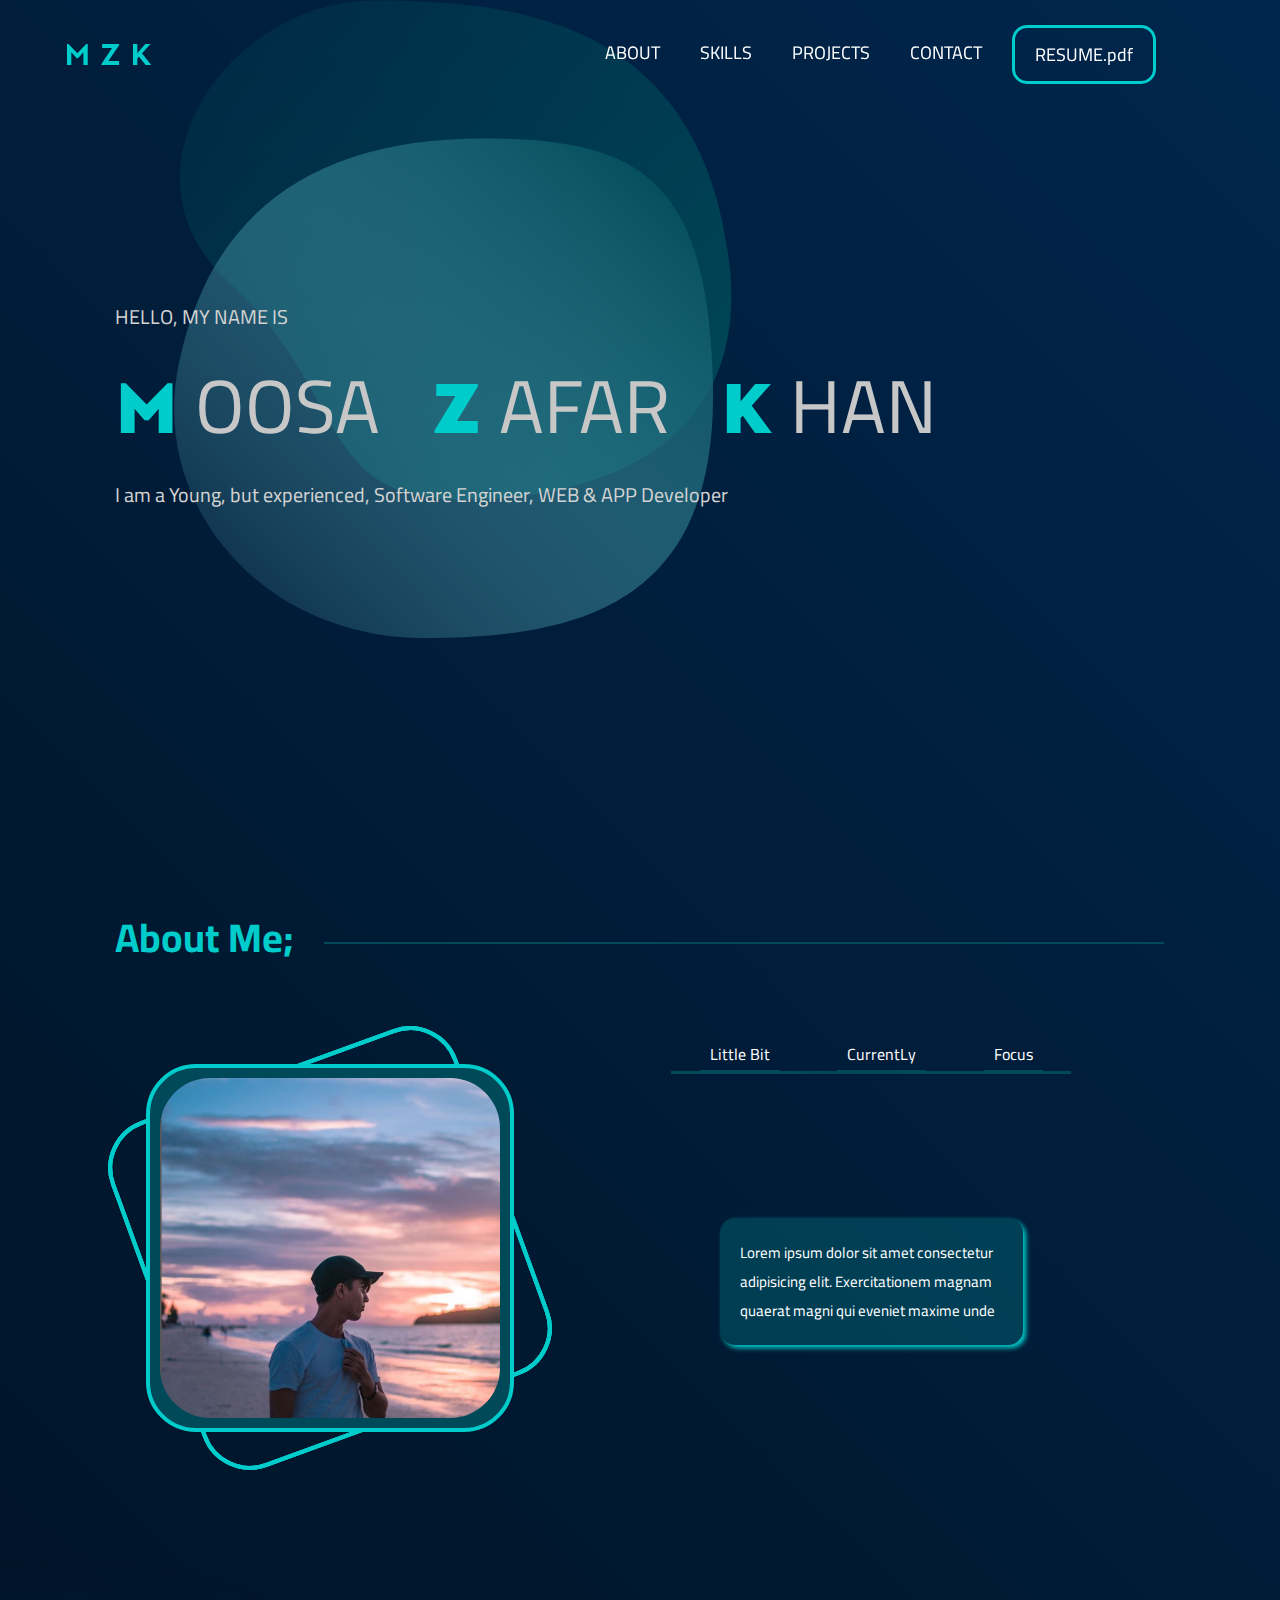
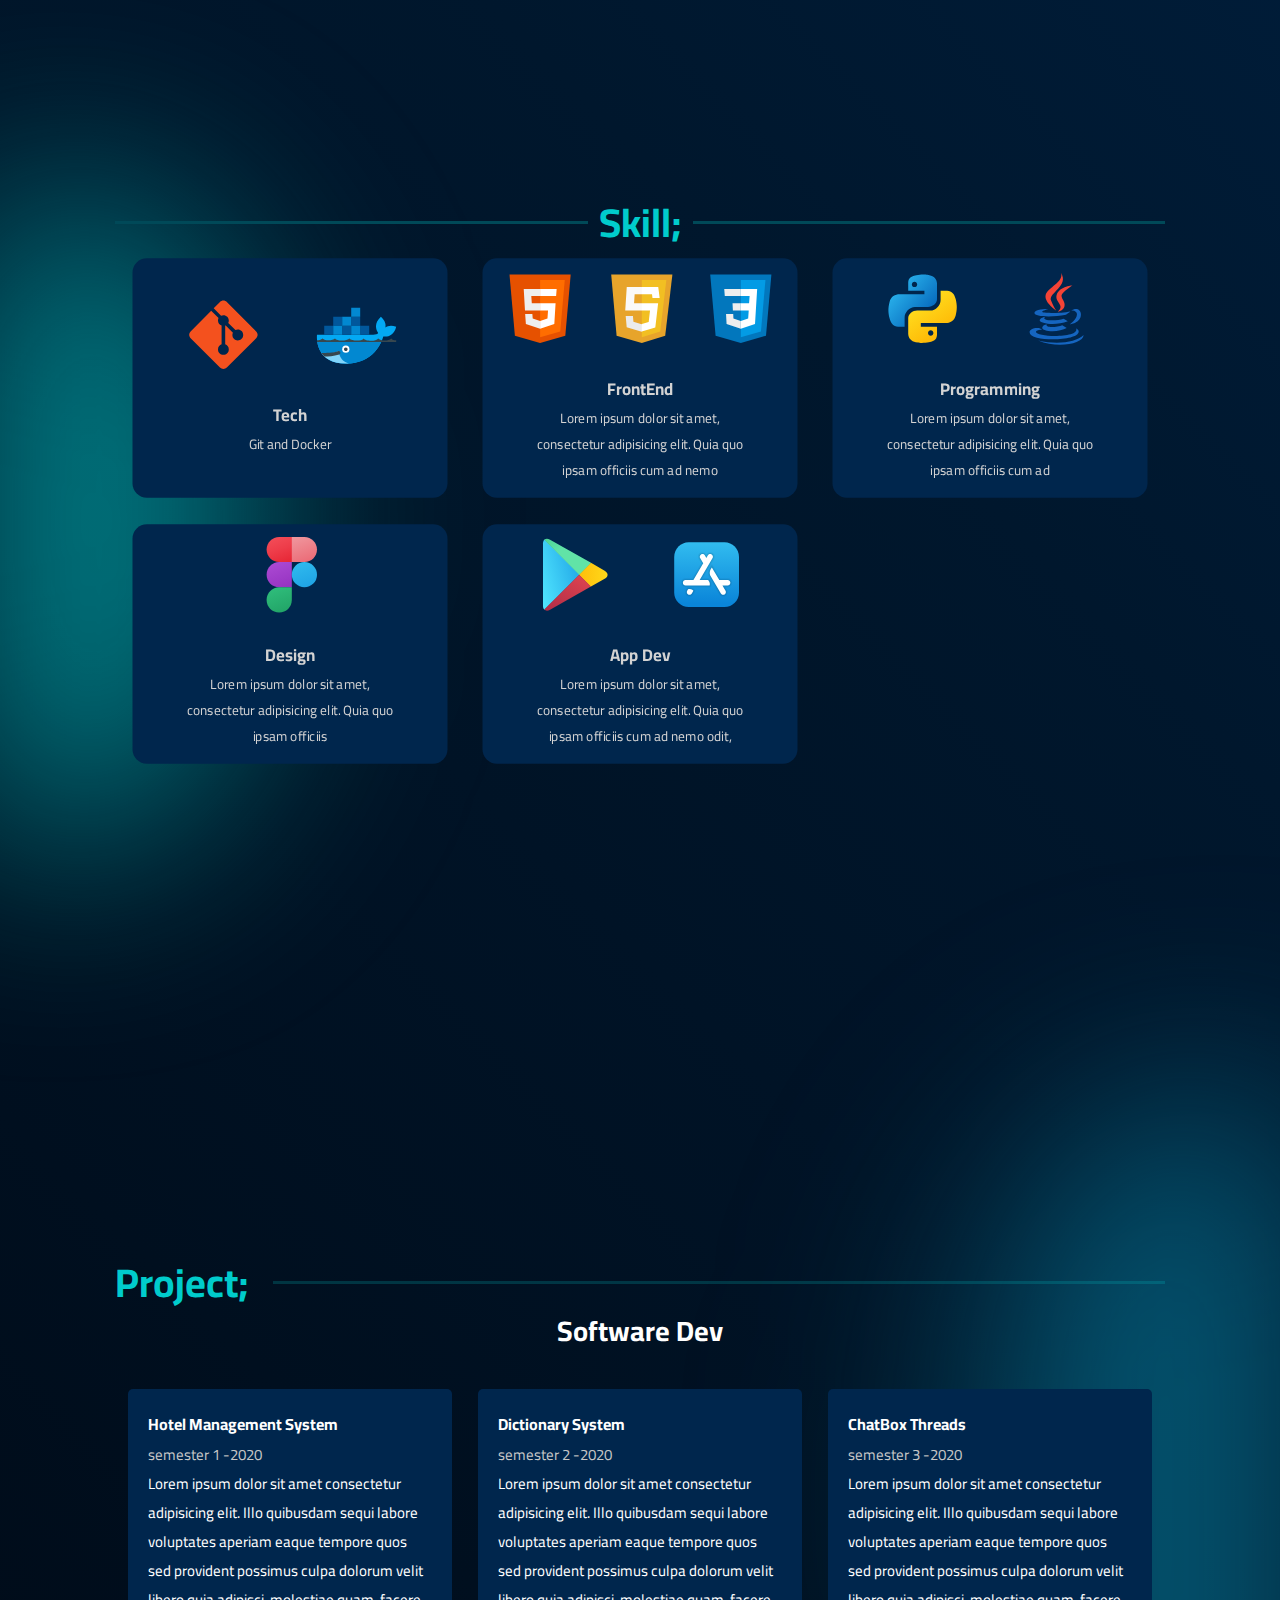
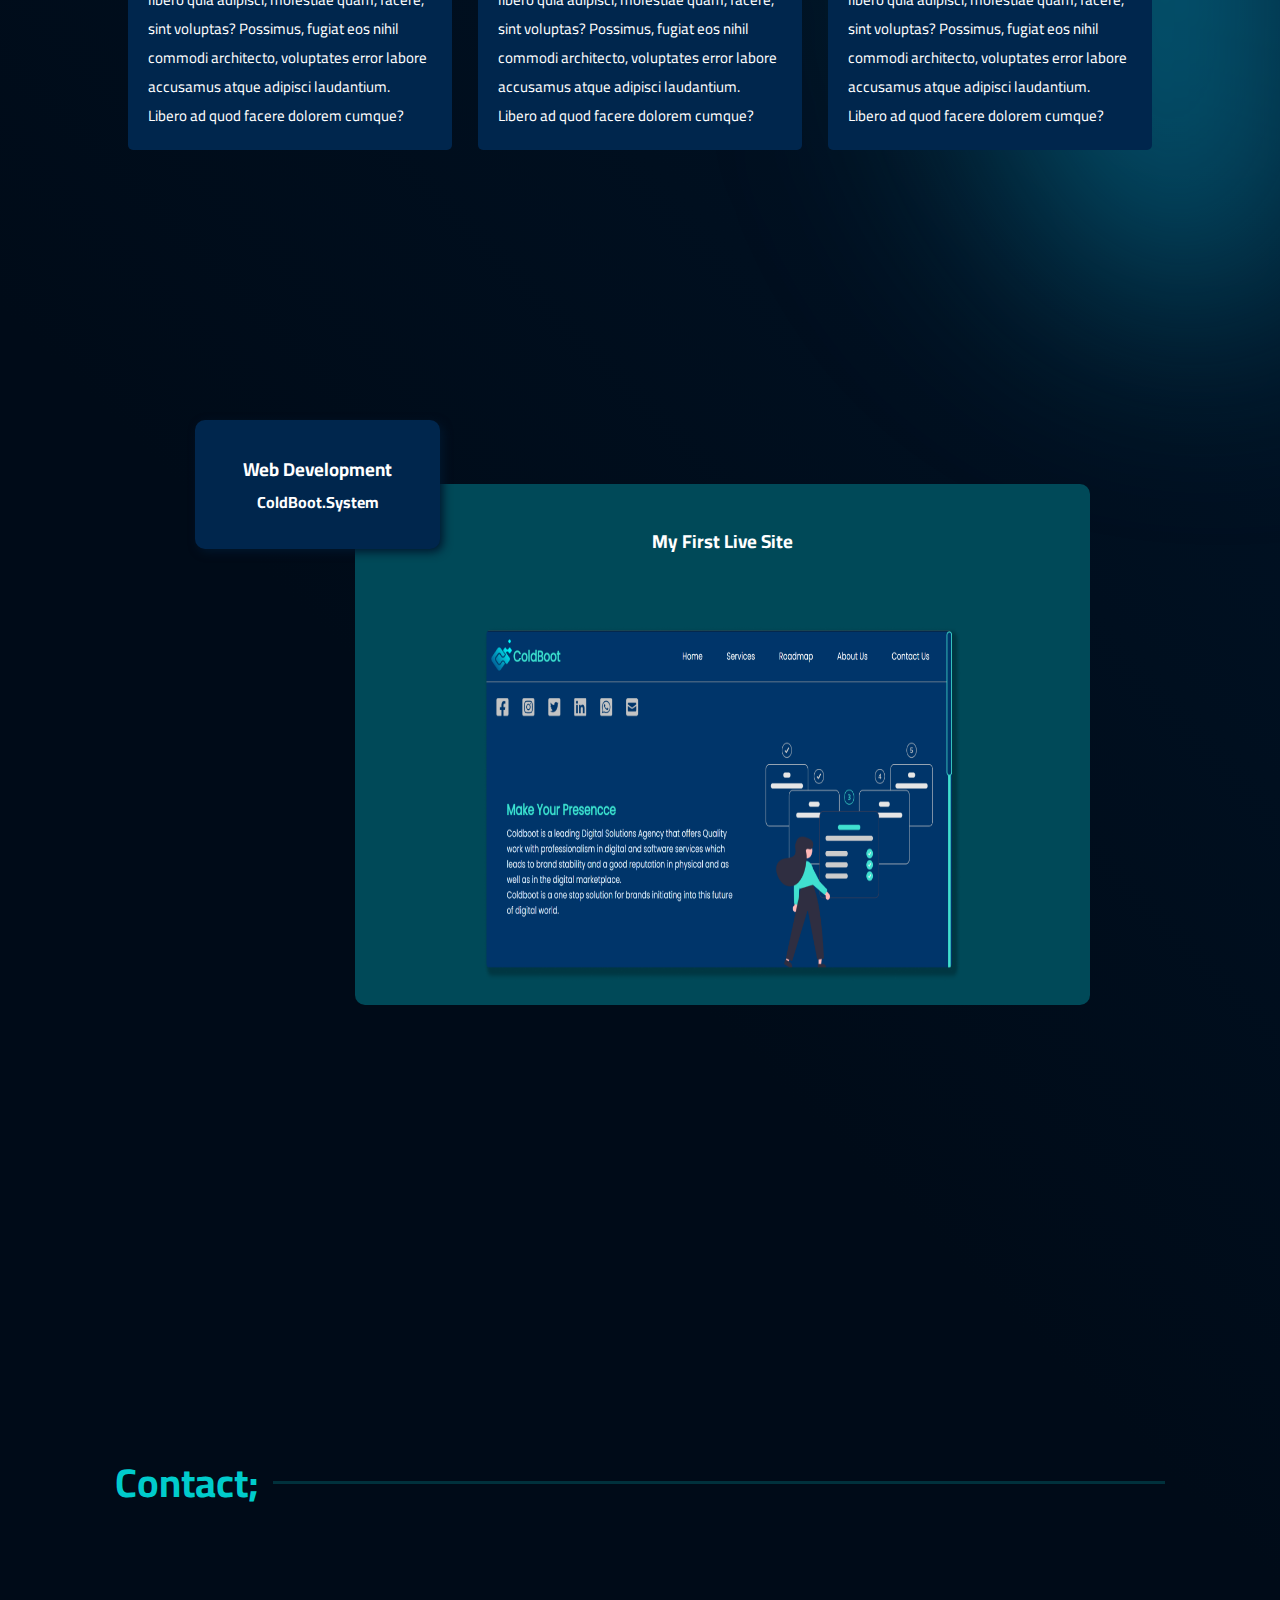
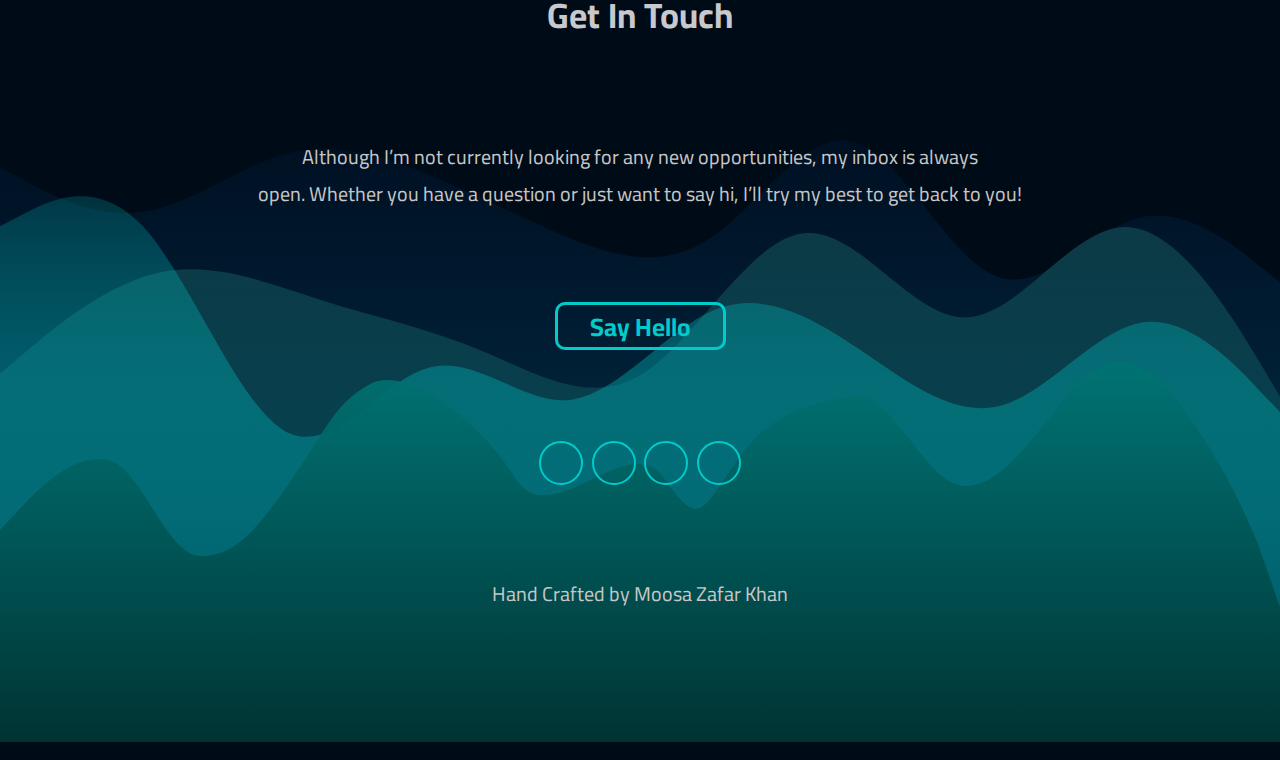
==== index.html @ 2800fef5 "responsive Nav Bar" ====
<!DOCTYPE html>
<html lang="en">
<head>
    <meta charset="UTF-8">
    <meta http-equiv="X-UA-Compatible" content="IE=edge">
    <meta name="viewport" content="width=device-width, initial-scale=1.0">
    <title>MZK</title>
    <link href="https://fonts.googleapis.com/css2?family=Cairo:wght@400;600&family=Sen:wght@400;700;800&display=swap" rel="stylesheet">
    <link href="https://fonts.googleapis.com/css2?family=Poppins:wght@400;700&family=Sen:wght@400;700;800&display=swap" rel="stylesheet">
    <link rel="stylesheet" href="https://cdnjs.cloudflare.com/ajax/libs/font-awesome/6.1.2/css/all.min.css" integrity="sha512-1sCRPdkRXhBV2PBLUdRb4tMg1w2YPf37qatUFeS7zlBy7jJI8Lf4VHwWfZZfpXtYSLy85pkm9GaYVYMfw5BC1A==" crossorigin="anonymous" referrerpolicy="no-referrer" />
    <link rel="stylesheet" href="css/index.css">
</head>
<body>
    <!-- navigation bar start -->
    <nav>
        <div class="logo"><a href="#">M Z K</a></div>
        <ul class="nav-links">
            <li><a href="#aboutSection">ABOUT</a></li>
            <li><a href="#skillSection">SKILLS</a></li>
            <li><a href="#projectSection">PROJECTS</a></li>
            <li><a href="#contactSection">CONTACT</a></li>
            <li><a href="#">RESUME.pdf</a></li>
            <div class="socialLinks">
                <div class="linksContainer"><a href="https://twitter.com/MoosaZk" target="_blank"><i class="fa-brands fa-twitter"></i></a></div>
                <div class="linksContainer"><a href="https://github.com/MoosaZK" target="_blank"><i class="fa-brands fa-github"></i></a></div>
                <div class="linksContainer"><a href="https://www.linkedin.com/in/moosa-zafar-5627261bb/" target="_blank"><i class="fa-brands fa-linkedin-in"></i></a></div>
                <div class="linksContainer"><a href="mailto:moosazkhan@gmail.com" target="_blank"><i class="fa-solid fa-envelope"></i></a></div>
            </div>
        </ul>
        <div class="burger">
            <div class="line1"></div>
            <div class="line2"></div>
            <div class="line3"></div>
        </div>

    </nav>
    <!-- nav bar end -->

    <!-- Start Hero Section -->
    <script src="js/index.js"></script>
    <section id="heroSection">
        <div class="wrapper">
            <div class="blob blob1">
                <svg width="657" height="500" viewBox="0 0 657 608" fill="none" xmlns="http://www.w3.org/2000/svg">
                    <path d="M655.976 294.135C664.307 562.871 500.775 608 305 608C109.225 608 -29.0231 447.5 6.50002 275C46.2021 82.2072 180.225 0.5 376 0.5C571.775 0.5 648.5 53 655.976 294.135Z" fill="url(#paint0_linear_11_16)"/>
                    <defs>
                    <linearGradient id="paint0_linear_11_16" x1="606.5" y1="18.5" x2="-14.0001" y2="619" gradientUnits="userSpaceOnUse">
                    <stop stop-color="#004958"/>
                    <stop offset="1" stop-color="#80DAEB" stop-opacity="0"/>
                    </linearGradient>
                    </defs>
                    </svg>
                    
                    
            </div>
            <div class="blob blob2">
                <svg width="681" height="500" viewBox="0 0 681 617" fill="none" xmlns="http://www.w3.org/2000/svg">
                    <path d="M678.111 322.784C704.917 540.859 530.788 616.676 349.056 616.676C167.323 616.676 210.5 485 61 348.5C-86.5375 213.792 59.7676 0.5 241.5 0.5C423.232 0.5 642 29 678.111 322.784Z" fill="url(#paint0_linear_11_14)"/>
                    <defs>
                    <linearGradient id="paint0_linear_11_14" x1="-1.29955e-05" y1="1.43451e-05" x2="681" y2="617" gradientUnits="userSpaceOnUse">
                    <stop stop-color="#004958" stop-opacity="0.2"/>
                    <stop offset="1" stop-color="#004958"/>
                    </linearGradient>
                    </defs>
                    </svg>
                    
            </div>
            <div class="heroContent">
                <p> HELLO, MY NAME IS</p>
                <h1>
                    <span>M</span>
                    OOSA &nbsp;
                    <span> Z</span>
                    AFAR &nbsp
                    <span>K</span>
                    HAN
                </h1>
                <p>I am a Young, but experienced, Software Engineer, WEB & APP Developer</p>
            </div>
        </div>
    </section>
    <!-- End Hero Section  -->

    <!-- About Section Start -->
    <section id="aboutSection">
        <div class="wrapper">
            <div class="aboutHeadingContainer">
                <header>
                    <h2 class="aboutMe">About Me; </h2>
                </header>
            </div>

            <div class="aboutContainer">
                <div class="picContainer">
                    <div class="animationLine" id="border1"></div>
                    <div class="animationLine" id="border2"></div>
                    <div class="animationLine" id="border3"></div>
                    
                    <div class="profilePicContainer">
                        <img src="img/Moosa ZK (@moosa_zk) • Instagram photos and videos.png" alt="">
                    </div>
                </div>
                <div class="description">
                    <div class="desNav">
                        <ul>
                            <li><a href="">Little Bit</a></li>
                            <li><a href="">CurrentLy</a></li>
                            <li><a href="">Focus</a></li>
                        </ul>
                    </div>
                    <div class="contentBoxes">
                        <p>Lorem ipsum dolor sit amet consectetur adipisicing elit. Exercitationem magnam quaerat magni qui eveniet maxime unde </p>
                    </div>

                </div>
            </div>
        </div>
    </section>
    <!-- About Section End -->

    <div class="fadedCircle"> </div>

    <!-- Skill Section Start -->
    <section id="skillSection">
        <div class="wrapper">
            <header>
                <div class="skillLine">
                    <h2 class="skillHeading">Skill; </h2>
                </div>
            </header>
            <!-- Tech skill 1 Start -->
            <div class="skillsContainer">
                <div class="skills skill1">
                    <div class="imagesContainer">
                        <img src="img/icons8-git.svg" alt="">
                        <img src="img/icons8-docker.svg" alt="">
                    </div>
                    <div class="contentContainer">
                        <h3>Tech</h3>
                        <p>Git and Docker </p>
                    </div>
                </div>
                <!-- Tech skill 1 End -->

                <!-- FrontEnd skill 2 Start -->
                <div class="skills skill2">
                    <div class="imagesContainer">
                        <img src="img/icons8-html-5.svg" alt="">
                        <img src="img/icons8-javaScript-5.svg" alt="">
                        <img src="img/icons8-css3.svg" alt="">
                    </div>
                    <div class="contentContainer">
                        <h3>FrontEnd</h3>
                        <p>Lorem ipsum dolor sit amet, consectetur adipisicing elit. Quia quo ipsam officiis cum ad nemo </p>
                    </div>
                </div>
                <!-- Frontend skill 2 End -->

                <!-- Programming skill 3 Start -->
                <div class="skills skill3">
                    <div class="imagesContainer">
                        <img src="img/icons8-python.svg" alt="">
                        <img src="img/icons8-java.svg" alt="">
                    </div>
                    <div class="contentContainer">
                        <h3>Programming</h3>
                        <p>Lorem ipsum dolor sit amet, consectetur adipisicing elit. Quia quo ipsam officiis cum ad </p>
                    </div>
                </div>
                <!-- Programming skill 3 End -->

                <!-- Design Skill 4 Start -->
                <div class="skills skill4">
                    <div class="imagesContainer">
                        <img src="img/icons8-figma.svg" alt="">
                    </div>
                    <div class="contentContainer">
                        <h3>Design</h3>
                        <p>Lorem ipsum dolor sit amet, consectetur adipisicing elit. Quia quo ipsam officiis</p>
                    </div>
                </div>
                <!-- Desing Skill 4 End -->

                <!-- AppDev Skill 5 Start -->
                <div class="skills skill5">
                    <div class="imagesContainer">
                        <img src="img/icons8-google-play.svg" alt="">
                        <img src="img/icons8-app-store.svg" alt="">
                    </div>
                    <div class="contentContainer">
                        <h3>App Dev</h3>
                        <p>Lorem ipsum dolor sit amet, consectetur adipisicing elit. Quia quo ipsam officiis cum ad nemo odit,</p>
                    </div>
                </div>
                <!-- AppDev Skill 5 End -->
            </div>
        </div>
    </section>
    <!-- Skill Section End -->
    <div class="fadedCircle" id="blueFadeCrl"> </div>


    <!-- Projecct Section Start -->
    <section id="projectSection">
        <div class="wrapper">
            <header>
                <div class="projectLine">
                    <h2 class="projectHeading">Project; </h2>
                </div>
            </header>
            <div class="softwareContainer">
                <h3 class="projectSubHeading">Software Dev</h3>
                    
                <div class="projectContainer">
                    <div class="porjectsContainer porject1Container">
                        <h4>Hotel Management System</h4>
                        <span>semester 1 -2020</span>
                        <p>Lorem ipsum dolor sit amet consectetur adipisicing elit. Illo quibusdam sequi labore voluptates aperiam eaque tempore quos sed provident 
                            possimus culpa dolorum velit libero quia adipisci, molestiae quam, facere, sint voluptas? Possimus, fugiat eos nihil commodi architecto,
                            voluptates error labore accusamus atque adipisci laudantium. Libero ad quod facere dolorem cumque?</p>
                    </div>
                    <div class="porjectsContainer porject2Container">
                        <h4>Dictionary System</h4>
                        <span>semester 2 -2020</span>
                        <p>Lorem ipsum dolor sit amet consectetur adipisicing elit. Illo quibusdam sequi labore voluptates aperiam eaque tempore quos sed provident
                            possimus culpa dolorum velit libero quia adipisci, molestiae quam, facere, sint voluptas? Possimus, 
                            fugiat eos nihil commodi architecto, voluptates error labore accusamus atque adipisci laudantium. Libero ad quod facere dolorem cumque?</p>
                    </div>
                    <div class="porjectsContainer porject3Container">
                        <h4>ChatBox Threads</h4>
                        <span>semester 3 -2020</span>
                        <p>Lorem ipsum dolor sit amet consectetur adipisicing elit. Illo quibusdam sequi labore voluptates aperiam eaque tempore quos sed 
                            provident possimus culpa dolorum velit libero quia adipisci, molestiae quam, facere, sint voluptas? Possimus, fugiat eos nihil 
                            commodi architecto, voluptates error labore accusamus atque adipisci laudantium. Libero ad quod facere dolorem cumque?</p>
                    </div>
                </div>
            </div>

            <div class="webDevContainer">
                <div class="leftBox">
                    <h3>Web Development</h3>
                    <h4><i class="fa-solid fa-caret-right"></i>ColdBoot.System <a href="https://coldboot.systems"  target="_blank"><i class="fa-solid fa-arrow-up-right-from-square"></i></a></h4>
                </div>
                <div class="rightBox">
                    <h3>My First Live Site</h3>
                    <img src="img/ColdBoot.png" alt="">
                </div>
            </div>
        </div>
    </section>
    <!-- Project Section End -->
        

    <!-- Contact Section Start -->
    <section id="contactSection">
        <div class="wrapper">
            <header>
                <div class="contactLine">
                    <h2 class="contactHeading">Contact; </h2>
                </div>
            </header>

            <div class="contactContentContainer">
                    <h3>Get In Touch</h3>
                    <p>Although I’m not currently looking for any new opportunities, my inbox is always <br> open. Whether you have a question or
                         just want to say hi, I’ll try my best to get back to you!</p>
                    <a href="mailto:moosazkhan@gmail.com">
                        <button> <h4>Say Hello</h4></button>
                    </a>
            

                <div class="socialLinks">
                    <div class="linksContainer"><a href="https://twitter.com/MoosaZk" target="_blank"><i class="fa-brands fa-twitter"></i></a></div>
                    <div class="linksContainer"><a href="https://github.com/MoosaZK" target="_blank"><i class="fa-brands fa-github"></i></a></div>
                    <div class="linksContainer"><a href="https://www.linkedin.com/in/moosa-zafar-5627261bb/" target="_blank"><i class="fa-brands fa-linkedin-in"></i></a></div>
                    <div class="linksContainer"><a href="mailto:moosazkhan@gmail.com" target="_blank"><i class="fa-solid fa-envelope"></i></a></div>
                </div>

                <p>Hand Crafted by Moosa Zafar Khan</p>
            </div>
        </div>
        
    </section>
    <!-- Contact Section End -->

    <!-- Waves Start -->
    <div class="wave">
        <svg class="waves" width="100%" height="657" viewBox="0 0 1440 657" fill="none" xmlns="http://www.w3.org/2000/svg">
            <path fill-rule="evenodd" clip-rule="evenodd" d="M0 31.5001L27 45.5001C53 60.5001 107 88.5001 160 81.5001C213 74.5001 267 31.5001 320 16.5001C373 2.50011 427 16.5001 480 38.5001C533 60.5001 587 88.5001 640 110.5C693 132.5 747 146.5 800 110.5C853 74.5001 907 -11.4999 960 2.50011C1013 16.5001 1067 132.5 1120 153.5C1173 175.5 1227 103.5 1280 88.5001C1333 74.5001 1387 117.5 1413 139.5L1440 160.5V663H1413C1387 663 1333 663 1280 663C1227 663 1173 663 1120 663C1067 663 1013 663 960 663C907 663 853 663 800 663C747 663 693 663 640 663C587 663 533 663 480 663C427 663 373 663 320 663C267 663 213 663 160 663C107 663 53 663 27 663H0V31.5001Z" fill="url(#paint0_linear_30_22)"/>
            <defs>
            <linearGradient id="paint0_linear_30_22" x1="720" y1="663" x2="720" y2="0.999978" gradientUnits="userSpaceOnUse">
            <stop stop-color="#004958"/>
            <stop offset="1" stop-color="#00264D" stop-opacity="0.2"/>
            </linearGradient>
            </defs>
        </svg>

        <svg class="waves" width="100%" height="563" viewBox="0 0 1433 563" fill="none" xmlns="http://www.w3.org/2000/svg">
            <path fill-rule="evenodd" clip-rule="evenodd" d="M0 164.067L30 138.759C60 113.451 120 62.8344 180 50.6166C240 38.3988 300 62.8344 360 82.0337C420 101.233 480 113.451 540 138.759C600 164.067 660 201.594 720 164.067C780 125.669 840 13.0905 900 6.9816C960 0 1020 101.233 1080 101.233C1140 101.233 1200 0 1260 0C1320 0 1380 101.233 1410 150.977L1440 201.594V569H1410C1380 569 1320 569 1260 569C1200 569 1140 569 1080 569C1020 569 960 569 900 569C840 569 780 569 720 569C660 569 600 569 540 569C480 569 420 569 360 569C300 569 240 569 180 569C120 569 60 569 30 569H0V164.067Z" fill="url(#paint0_linear_33_25)"/>
            <defs>
            <linearGradient id="paint0_linear_33_25" x1="720" y1="0" x2="720" y2="569" gradientUnits="userSpaceOnUse">
            <stop stop-color="#0C3A46"/>
            <stop offset="1" stop-color="#004958"/>
            </linearGradient>
            </defs>
        </svg>
            
        <svg class="waves" width="100%" height="597" viewBox="0 0 1440 597" fill="none" xmlns="http://www.w3.org/2000/svg">
            <path fill-rule="evenodd" clip-rule="evenodd" d="M0 33.9087L27.1313 19.9087C53.2576 5.90868 107.52 -23.0913 160.778 33.9087C214.035 91.9087 268.298 235.909 321.556 264.909C374.813 293.909 429.076 206.909 482.333 192.909C535.591 177.909 589.853 235.909 643.111 228.909C696.369 221.909 750.631 149.909 803.889 127.909C857.147 105.909 911.409 134.909 964.667 170.909C1017.92 206.909 1072.19 249.909 1125.44 235.909C1178.7 221.909 1232.96 149.909 1286.22 141.909C1339.48 134.909 1393.74 192.909 1419.87 221.909L1447 249.909V601H1419.87C1393.74 601 1339.48 601 1286.22 601C1232.96 601 1178.7 601 1125.44 601C1072.19 601 1017.92 601 964.667 601C911.409 601 857.147 601 803.889 601C750.631 601 696.369 601 643.111 601C589.853 601 535.591 601 482.333 601C429.076 601 374.813 601 321.556 601C268.298 601 214.035 601 160.778 601C107.52 601 53.2576 601 27.1313 601H0V33.9087Z" fill="url(#paint0_linear_33_26)"/>
            <defs>
            <linearGradient id="paint0_linear_33_26" x1="723.5" y1="0" x2="723.5" y2="601" gradientUnits="userSpaceOnUse">
            <stop stop-color="#00CCCC" stop-opacity="0.2"/>
            <stop offset="1" stop-color="#004958"/>
            </linearGradient>
            </defs>
        </svg>

        <svg class="waves" width="100%" height="422" viewBox="0 0 1440 422" fill="none" xmlns="http://www.w3.org/2000/svg">
            <path fill-rule="evenodd" clip-rule="evenodd" d="M0 189.493L20 168.493C40 146.493 80 103.493 120 110.493C160 117.493 186 219 226 219C266 219 289.5 188 329.5 131C369.5 72.9997 376.5 47.4998 416.5 25.4998C456.5 3.49976 539.5 65.9997 579.5 131C619.5 195 707 73.9998 747 131C787 189 789.5 168.493 829.5 110.493C869.5 53.4932 920 45.4932 960 38.4932C1000 31.4932 1040 132.493 1080 139.493C1120 146.493 1160 89.4932 1200 38.4932C1240 -11.5068 1280 -11.5068 1320 38.4932C1360 88.4932 1400 161.493 1420 218.493L1440 276.493V428H1420C1400 428 1360 428 1320 428C1280 428 1240 428 1200 428C1160 428 1120 428 1080 428C1040 428 1000 428 960 428C920 428 880 428 840 428C800 428 760 428 720 428C680 428 640 428 600 428C560 428 520 428 480 428C440 428 400 428 360 428C320 428 280 428 240 428C200 428 160 428 120 428C80 428 40 428 20 428H0V189.493Z" fill="url(#paint0_linear_33_27)"/>
            <defs>
            <linearGradient id="paint0_linear_33_27" x1="720" y1="-86.0002" x2="720" y2="428" gradientUnits="userSpaceOnUse">
            <stop stop-color="#008080" stop-opacity="0.9"/>
            <stop offset="1" stop-color="#003333"/>
            </linearGradient>
            </defs>
        </svg>
    </div>
            
    <!-- Waves End -->

</body>
</html>
---- css/index.css ----
*{
    text-decoration: none;
    font-family:  'Cairo', Courier, monospace;
    padding: 0;
    margin: 0;
}

:root{
    --lightBlue: #067d9e;
    --lightGrey: #C7C7C7;
    --DarkBlue: #00264D;
    --VeryDarkBlue: #00172D;
    --Black: #000B18;
    --Green: #00CCCC;
    --MidGreen: rgba(0,204,204,0.2);
    --DarkGreen: #004958;
    --logofont: 'Sen', sans-serif;
    --textfont:  'Cairo', Courier, monospace;
}
html {
    scroll-behavior: smooth;
  }

body{
    background-image: linear-gradient(45deg, var(--Black) 30%, var(--VeryDarkBlue) ,var(--DarkBlue) );
}

.wrapper{
    margin: 0 auto;
    width: 1050px;
}

section{
    height: 100vh;
}

h2{
    color: var(--Green);
    font-size: 40px;
    font-weight: 700;

}
p{
    font-size: 15px;
}
/* Nav bar Start */
nav{
    position:fixed;
    top: 0;
    right: 0;
    left: 0;
    width: 90%;
    height: 12vh;
    display: flex;
    align-items: center;
    justify-content: space-between;
    z-index: 99999;
    padding: 0 5%;
    transition: all 300ms ease-in-out;

}

nav ul{
    position: relative;
    display: flex;
    align-items: center;
    justify-content: center;
    width: 60%;
}
.logo a{
    position: relative;
    color: var(--Green);
    font-family:var(--logofont);
    font-weight: 700;
    font-size:xx-large;
}
nav ul li{
    position: relative;
    list-style: none ;
    display: inline-block;
    padding: 10px 20px;
}

nav ul li a{
    position: relative;
    color: white;
    text-decoration: none;
    font-family: var(--textfont);
    font-weight: 400;
    transition: 400ms all;
    font-size: 18px;
}
nav ul li:not(:nth-child(5)) a::after{
    content: "";
    background-color: var(--Green);
    display: block;
    height: 3px;
    border-radius: 15px;
    width: 0%;
    transition: width 500ms;
}
nav ul li:not(:last-child) a:hover:after{
    width: 100%;
}

nav ul li:nth-child(5){
    border: 3px solid var(--Green);
    border-radius: 15px;
    margin-left:10px;
}
nav ul li:nth-child(5):hover{
    background-color: var(--MidGreen);
}
nav .socialLinks{
    display: none;
}
nav .socialLinks .linksContainer a{
    border: none;
    border-radius: 50%;
    color: var(--Green);
    width: 40px;
    height: 40px;
    display: flex;
    align-items: center;
    justify-content: center;
    transition: 100ms ease-in-out;
}

.scrollDown nav{
    transform: translate3d(0, -100%, 0);
}
.scrollUp nav{
    backdrop-filter: blur(8px);
    box-shadow: 0 2px 10px  var(--VeryDarkBlue);
}
.burger{
    display: none;
    cursor: pointer;
}
.burger div{
    width: 25px;
    height: 3px;
    background-color: var(--Green);
    margin: 5px;
    border-radius: 10px;
    z-index: 9999;
}
.line2{
    transform: translateX(-5px);
    transition: all 200ms ease;
}
 
/* Media Query for low resolution  Tablets, Ipads */
@media (max-width: 767px) {
    body{
        overflow-x: hidden;
    }
    .nav-links{
        position: absolute;
        right: 0px;
        height: 92vh;
        /* width: 46vw; */
        top: 0vh;
        background-image: linear-gradient(45deg, #003333, #001128);
        display: flex;
        flex-direction: column;
        justify-content: center;
        border-top-left-radius: 80% 50%;
        border-top-right-radius: 0 0;
        border-bottom-right-radius: 0 0;
        border-bottom-left-radius: 100% 50%;
        transform:  translateX(100%);
        transition: transform 0.5s ease-in;
    }
    .nav-links li{
        opacity: 0;
    }
    .burger{
        display: block;
        z-index: 9999;
    }
    .nav-active{
        transform:  translateX(0%);
    }
    nav .socialLinks{
        display: flex;
        margin-top: 20px;
    }
    @keyframes navLinkFade{
        from{
            opacity: 0;
            transform: translateX(50px);
        }
        to{
            opacity: 1;
            transform: translateX(0px);
        }
    }
    .burgerMove .line2{
        transform: translateX(5px);
    }


}

/* Media Query for Mobile Devices */
@media (max-width: 480px) {
    
}
 

/* Nav bar End */

/* Hero Section Start */
.heroContent{
    height: 90vh;
    color: var(--lightGrey);
    display: flex;
    flex-direction: column;
    justify-content: center;
    gap: -10px;
}
.heroContent h1{
    font-weight: 400;
    font-size: 75px;
    margin: 0;
}
.heroContent p{
    color: lightgray;
    font-size: 20px;
}
.heroContent span{
    color: var(--Green);
    font-family:var(--logofont);
    font-weight: 800;

}

.blob1{
    position: absolute;
    z-index: -1;
    animation: move1 25s ease-in-out infinite;
    margin-top: 3rem;
    transform: translateY(90px);
    transform-origin: 50% 50%;
}

@keyframes move1{
    0% {
        transform: scale(1) translate(30vw, 10px);
    }
    50%{
        transform: scale(0.8,1) translate(10vw, 0) rotate(-45deg);
        
    }
    100% {
        transform: scale(1) translate(30vw, 10px);
    }
}
.blob2{
    position: absolute;
    z-index: -3;
    animation: move 30s ease-in-out infinite;
    transform-origin: 50% 50%;
}

@keyframes move{
    0% {
        transform: scale(1) translate(30vw, 0px);
    }
    50%{
        transform: scale(0.8,1) translate(0, 180px) rotate(180deg);
        
    }
    100% {
        transform: scale(1) translate(30vw, 0px);
    }
}

/* Hero Section End */


/* About Section Start */

.aboutMe{
    width: auto;
    position: relative;
    display: flex;
    align-items: center;
}
.aboutMe::after{
    content: '';
    background: var(--DarkGreen);
    display: block;
    position: relative;
    width: 80%;
    height: 2px;
    top: 5px;
    margin-left: 30px;
    
}
.aboutContainer{
    display: flex;
    justify-content: space-between;
    margin-top: 4rem;
}

.picContainer{
    width: 400px;
    height: 400px;
    
}
.profilePicContainer{
    border: 4px solid var(--Green);
    border-radius: 50px;
    width: 360px;
    height: 360px;
    display: flex;
    align-items: center;
    justify-content: center;
    background-color: var(--DarkGreen);
}
.profilePicContainer img{
    width: 340px;
    height: 340px;
    object-fit: cover;
    border-radius: 50px;
    
}
.animationLine{
    position: absolute;
    border: 4px solid var(--Green);
    border-radius: 50px;
    width: 360px;
    height: 360px;
    transition: all 1s ease-in-out;
    z-index: -1;
    transform: rotate(70deg);
}

.picContainer:hover #border1
{
   transform: rotate(70deg);
}
.picContainer:hover #border2
{
    transform: rotate(45deg);
}
.picContainer:hover #border3
{
    transform: rotate(23deg);
}
.aboutContainer{
    display: flex;
    align-items: center;
    justify-content: space-around;
}
.description{
    display: flex;
    width: 50%;
    height: 50vh;
    flex-direction: column;
    align-items: center;
    justify-content: space-evenly;
}
.desNav{
    width: 400px;
    height: 2em;
    margin: 0 auto;
    border-bottom: 3px solid var(--DarkGreen);
    display: flex;
    align-items: center;
    justify-content: space-between;
    /* transform: skewX(-13deg); */
}
.desNav ul{
    display: flex;
    align-items: center;
    justify-content:space-around;
    list-style: none;
    width: 100%;
}
.desNav ul li{
    padding: 1px 10px;
    border-bottom: 2px solid var(--DarkGreen);
}
.desNav ul li:hover{
    border-bottom: 2px solid var(--Green);
    
}
.desNav ul li a{
    text-decoration: none;
    color: white;
    font-size: 16px;
}
.description .contentBoxes{
    color: white;
    width: 50%;
    margin:auto 0;
    background-color:var(--MidGreen);
    padding: 20px;
    border-radius: 15px;
    box-shadow: 3px 3px 5px var(--Green);
}
/* Aboout Section End */

/* FadedCircle 1 Start */
.fadedCircle{
    position: absolute;
    width: 20rem;
    height: 40rem;
    /* border-top-left-radius: 50% 100% ; */
    border-top-right-radius: 100% 50%;
    border-bottom-right-radius: 100% 50%;
    border-bottom-left-radius: 0;
    background-image: linear-gradient(90deg, var(--Green), transparent);
    z-index: -9999;
    filter: blur(7rem);
    -webkit-filter: blur(7rem);
}
/* FadedCircle 1 End */

/* Skill Section Start */

.skillLine{
    width: 100%;
    height: 45px;
    position: relative;
    display: flex;
    align-items: center;
    justify-content: center;
}

.skillLine::after,.skillLine::before{
    content: '';
    background: var(--DarkGreen);
    position: absolute;
    width: 45%;
    height: 3px;
    margin:auto; 
}

.skillLine::after{
    left: 0;
}
.skillLine::before{
    right: 0;
}
.skillsContainer{
    display: grid;
    grid-template-columns: 1fr 1fr 1fr;
    /* row-gap: 1rem; */
    /* margin-top: 3rem; */
}
.skills{
    display: flex;
    flex-direction: column;
    align-items: center;
    justify-content: center;
    background-color: var(--DarkBlue);
    text-align: center;
    border-radius: 1rem;
    transform: scale(0.9);
}
 .imagesContainer{
    height: 7rem;
    width: 100%;
}

.imagesContainer{
    display: flex;
    align-items:center;
    justify-content: space-evenly;
}

.skills .contentContainer{
    color: lightgray;
    padding: 1rem 3rem;
    
}
/* Skill Section End */

#blueFadeCrl{
    right: 0;
    position: absolute;
    width: 25rem;
    height: 50rem;
    border-top-left-radius: 100% 50%;
    border-top-right-radius: 0;
    border-bottom-right-radius: 0;
    border-bottom-left-radius: 100% 50%;
    background-image: linear-gradient(-90deg, var(--lightBlue), transparent);
    z-index: -9999;
    filter: blur(7rem);
    -webkit-filter: blur(7rem);
}

/* Project Section Start */
#projectSection{
    margin-top: 10rem;
    height: 200vh;
}
.projectLine{
    width: 100%;
    height: 45px;
    position: relative;
    display: flex;
    align-items: center;
    justify-content: flex-start;
}

.projectLine::after{
    content: '';
    background: var(--MidGreen);
    position: absolute;
    width: 85%;
    height: 3px;
    margin:auto; 
    right: 0;
}
.softwareContainer
{
    display: flex;
    flex-direction: column;
    align-items: center;
    color: white;
}
.projectContainer{
    display: flex;
    justify-content: space-around;
    margin-top: 2rem;
}
.projectSubHeading{
    font-size: 28px;
}
.porjectsContainer{
    width: 27%;
    background-color: var(--DarkBlue);
    border-radius: 5px;
    padding: 20px 20px;
    
}
.porjectsContainer span{
    color: var(--lightGrey);
    font-size: 15px;
}
/* Software Projects End */

/* Web Dev Start */
.webDevContainer{
    position: relative;
    color: white;
    margin-top: 30vh;
    height: 65vh;
    display: flex;
    
}
.leftBox{
    position: absolute;
    background-color: var(--DarkBlue);
    padding: 2rem 3rem;
    border-radius: 10px;
    text-align: center;
    box-shadow: 3px 3px 10px var(--VeryDarkBlue);
    margin-left: 5rem;
}
.leftBox a i{
    margin-left: 10px;
    color: var(--Green);
    transform: scale(0.8);
    transition: all 200ms ease-in-out;
}
.leftBox a i:hover{
    transform: scale(0.9);
}

.fa-caret-right{
    color: var(--Green);
    margin-inline:auto ;
    margin-right: 10px;
}
.rightBox{
    position: relative;
    background-color: var(--DarkGreen);
    display: flex;
    align-items: center;
    justify-content: space-around;
    flex-direction: column;
    border-radius: 10px;
    margin: 4rem 0 0 15rem;
    width: 70%;
    padding-top: 1rem;
    z-index: -2;
}
.rightBox img{
    width: 65%;
    height: 70%;
    margin-top: 20px;
}
/* Web Dev End */

/* Project Section End */


/* Contact Start */
.contactLine{
    width: 100%;
    height: 45px;
    position: relative;
    display: flex;
    align-items: center;
    justify-content: flex-start;
}

.contactLine::after{
    content: '';
    background: var(--MidGreen);
    position: absolute;
    width: 85%;
    height: 3px;
    margin:auto; 
    right: 0;
}

.contactContentContainer{
    color:rgba(255, 255, 255, 0.805);
    display: flex;
    flex-direction: column;
    justify-content: space-around;
    align-items: center;
    text-align: center;
    height: 80vh;
    margin-top: 2rem;
}
.contactContentContainer h3{
    font-size: 35px;
    margin: 0;
}

.contactContentContainer p{
    color: var(--lightGrey);
    font-size: 20px;
    margin: 0;
}
.contactContentContainer a button{
    background: transparent;
    border: 3px solid var(--Green); 
    border-radius: 10px;
    height: 3rem;
    padding: 0 2rem;
    color: var(--Green);
    transition: all 200ms ease-in-out;
    display: flex;
    align-items: center;
    justify-content: center;
}
.contactContentContainer a button:hover{
    transform: scale(1.1);
    background-color: var(--DarkGreen);
}

.socialLinks{
    display: flex;
    align-items: center;
    justify-content: space-around;
    width: 20%;
}
.linksContainer a{
    border: 2px solid var(--Green);
    border-radius: 50%;
    color: var(--DarkBlue);
    width: 40px;
    height: 40px;
    display: flex;
    align-items: center;
    justify-content: center;
    transition: 100ms ease-in-out;
}
.linksContainer a:hover{
    border: 2px solid var(--Green);
    color: var(--Green);
    background-color: var(--DarkGreen);
}
.contactContentContainer button h4{
    font-size: 25px;
}
/* Contact End */
.wave{
    position: relative;
}
.waves{
    position: absolute;
    z-index: -10;
    bottom: 0;
}
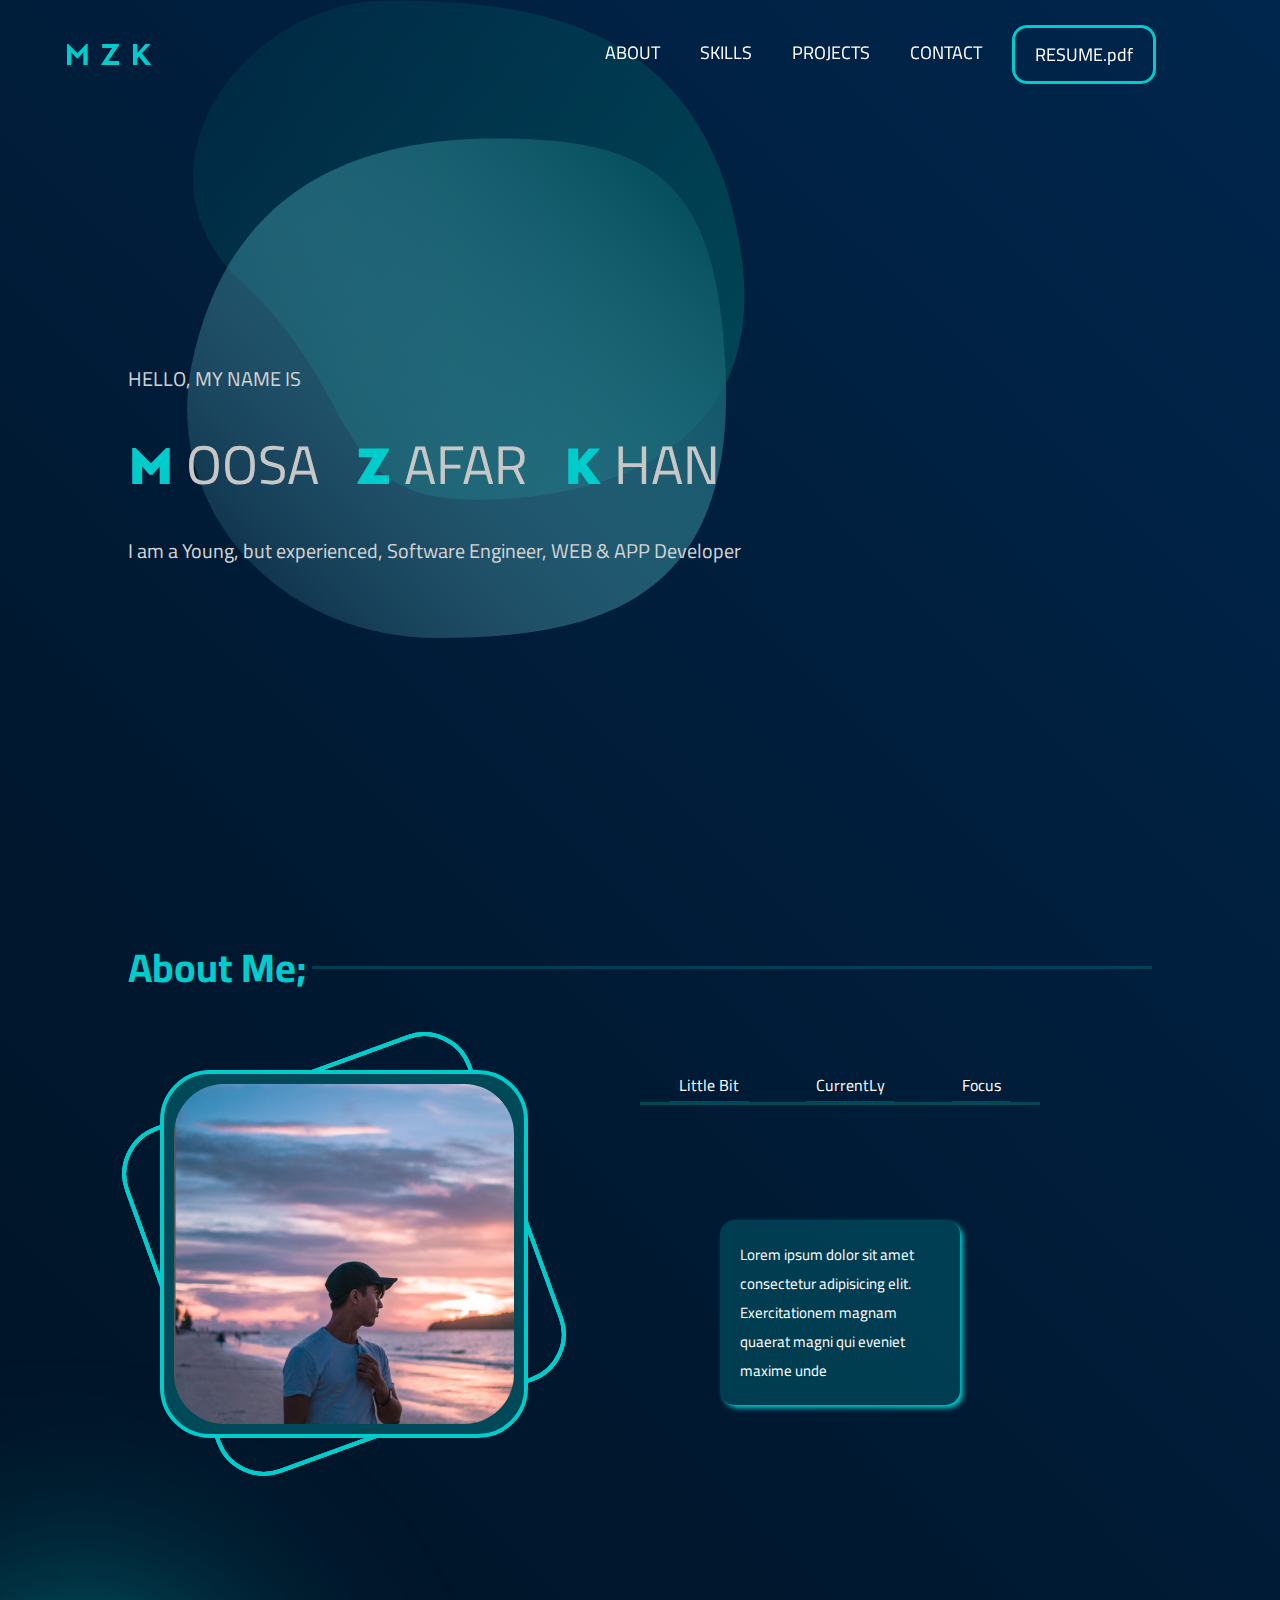
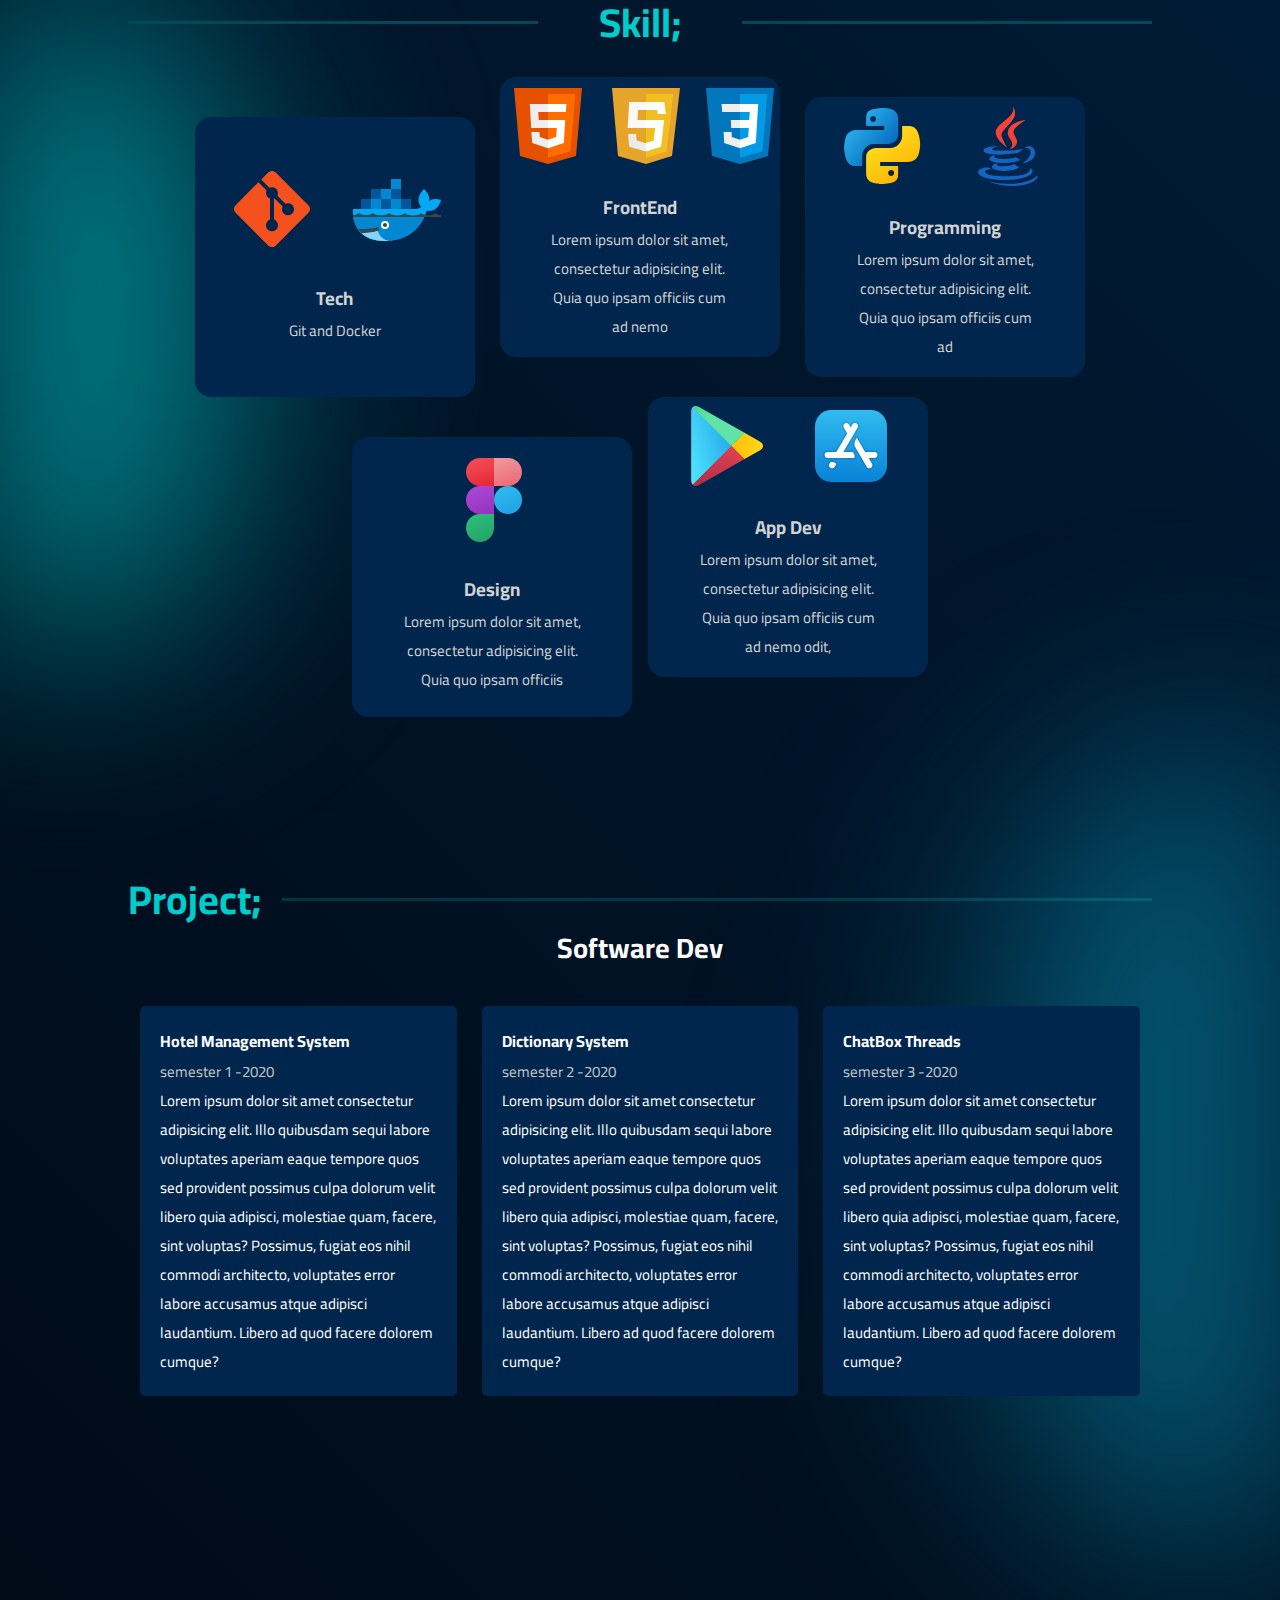
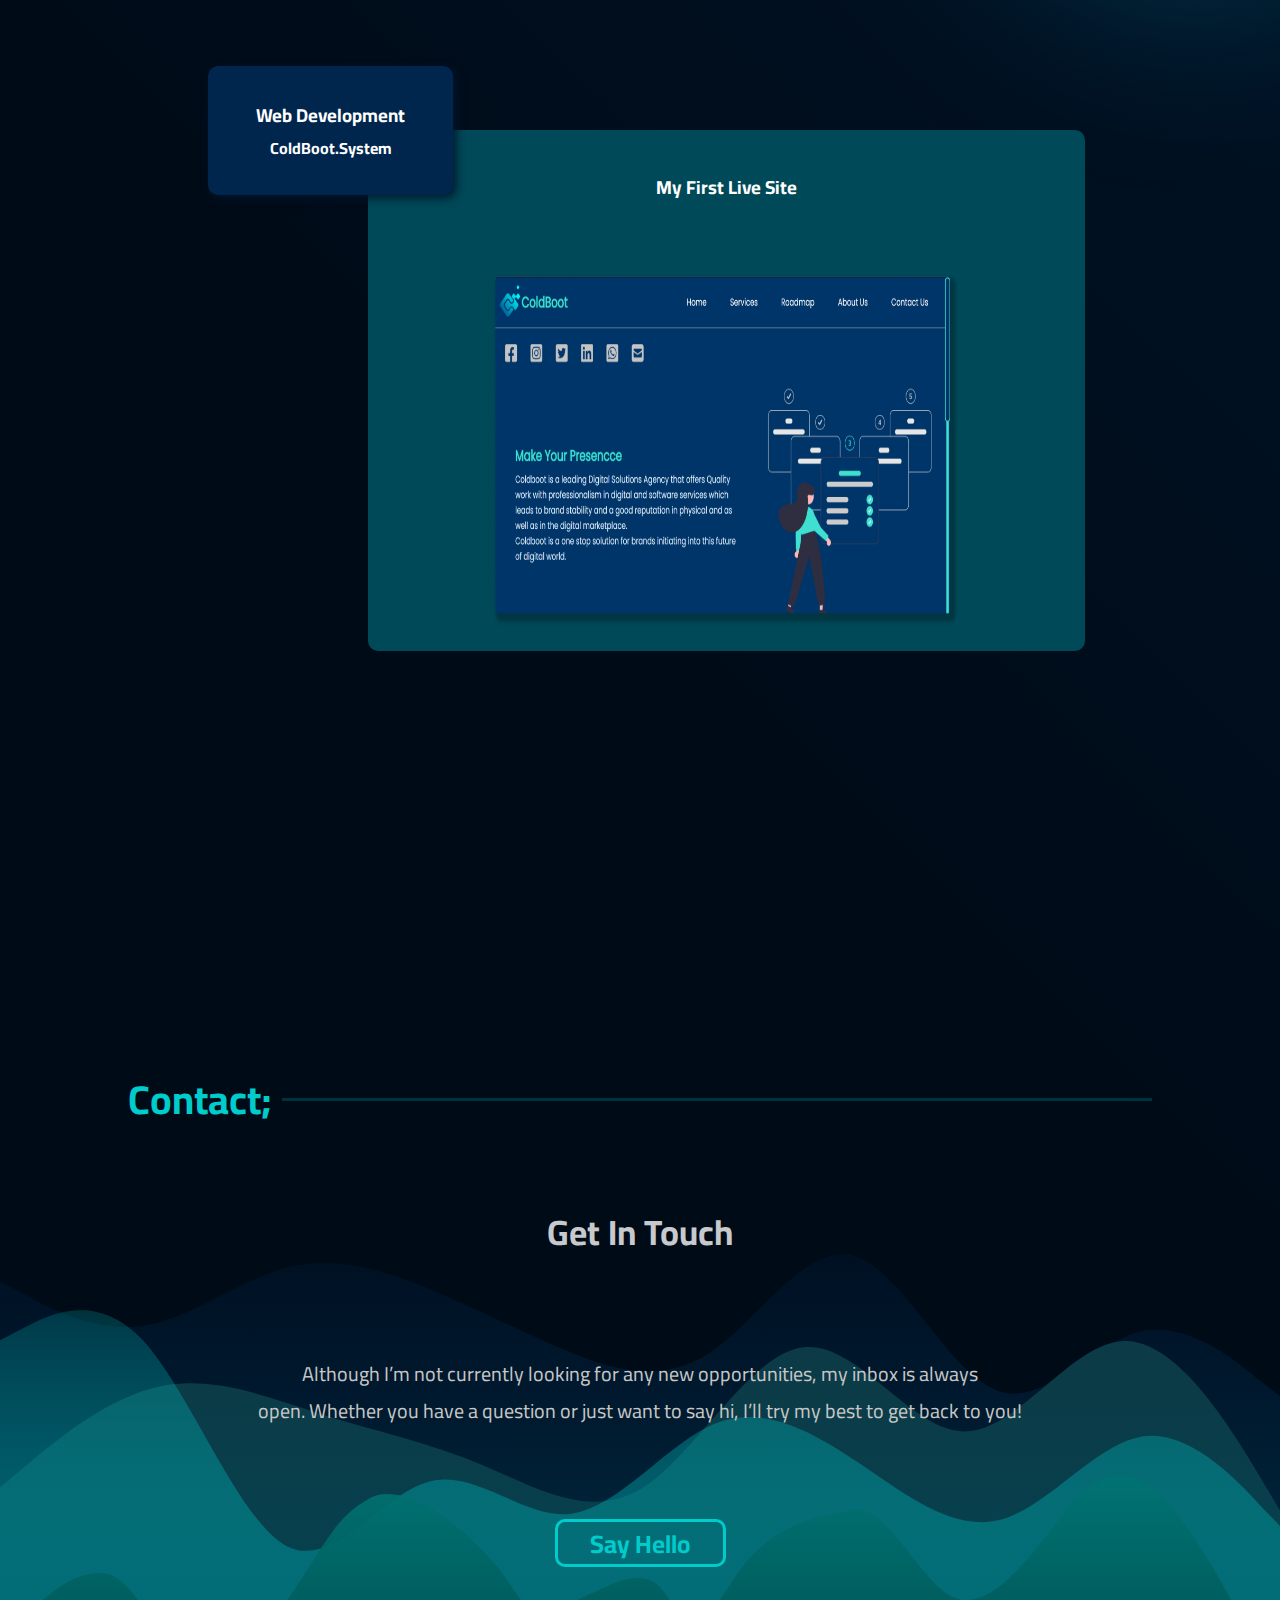
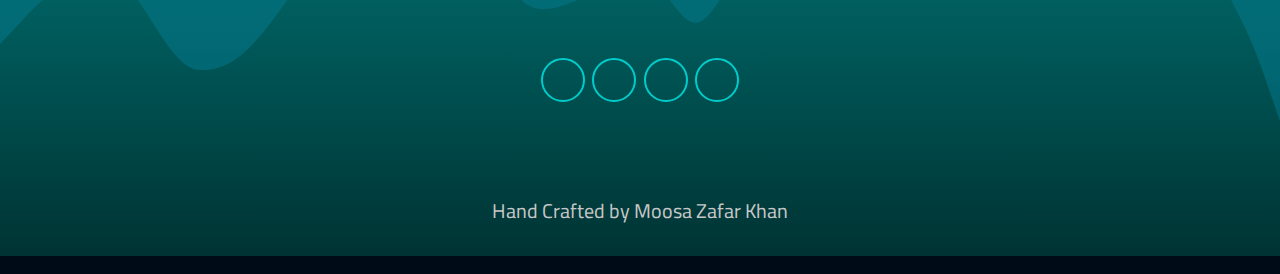
==== commit 550dafa6: "Responsive Skill Section" ====
--- a/index.html
+++ b/index.html
@@ -67,14 +67,16 @@
             </div>
             <div class="heroContent">
                 <p> HELLO, MY NAME IS</p>
-                <h1>
-                    <span>M</span>
-                    OOSA &nbsp;
-                    <span> Z</span>
-                    AFAR &nbsp
-                    <span>K</span>
-                    HAN
-                </h1>
+                <div class="heroHeading">
+                    <h1>
+                        <span>M</span>
+                        OOSA &nbsp;
+                        <span> Z</span>
+                        AFAR &nbsp
+                        <span>K</span>
+                        HAN
+                    </h1>
+                </div>
                 <p>I am a Young, but experienced, Software Engineer, WEB & APP Developer</p>
             </div>
         </div>
@@ -85,9 +87,9 @@
     <section id="aboutSection">
         <div class="wrapper">
             <div class="aboutHeadingContainer">
-                <header>
-                    <h2 class="aboutMe">About Me; </h2>
-                </header>
+                <div class="aboutLine">
+                    <h2 class="projectHeading">About Me; </h2>
+                </div>
             </div>
 
             <div class="aboutContainer">
@@ -128,9 +130,10 @@
                     <h2 class="skillHeading">Skill; </h2>
                 </div>
             </header>
-            <!-- Tech skill 1 Start -->
-            <div class="skillsContainer">
-                <div class="skills skill1">
+            <div class="skillsContainerRow1">
+                
+                <!-- Tech skill 1 Start -->
+                <div class="skills" id="tech">
                     <div class="imagesContainer">
                         <img src="img/icons8-git.svg" alt="">
                         <img src="img/icons8-docker.svg" alt="">
@@ -143,7 +146,7 @@
                 <!-- Tech skill 1 End -->
 
                 <!-- FrontEnd skill 2 Start -->
-                <div class="skills skill2">
+                <div class="skills" id="frontEnd">
                     <div class="imagesContainer">
                         <img src="img/icons8-html-5.svg" alt="">
                         <img src="img/icons8-javaScript-5.svg" alt="">
@@ -157,7 +160,7 @@
                 <!-- Frontend skill 2 End -->
 
                 <!-- Programming skill 3 Start -->
-                <div class="skills skill3">
+                <div class="skills" id="programming">
                     <div class="imagesContainer">
                         <img src="img/icons8-python.svg" alt="">
                         <img src="img/icons8-java.svg" alt="">
@@ -168,9 +171,10 @@
                     </div>
                 </div>
                 <!-- Programming skill 3 End -->
-
+            </div>
+            <div class="skillsContainerRow2">
                 <!-- Design Skill 4 Start -->
-                <div class="skills skill4">
+                <div class="skills" id="design">
                     <div class="imagesContainer">
                         <img src="img/icons8-figma.svg" alt="">
                     </div>
@@ -182,7 +186,7 @@
                 <!-- Desing Skill 4 End -->
 
                 <!-- AppDev Skill 5 Start -->
-                <div class="skills skill5">
+                <div class="skills" id="appDev">
                     <div class="imagesContainer">
                         <img src="img/icons8-google-play.svg" alt="">
                         <img src="img/icons8-app-store.svg" alt="">
--- a/css/index.css
+++ b/css/index.css
@@ -16,6 +16,7 @@
     --DarkGreen: #004958;
     --logofont: 'Sen', sans-serif;
     --textfont:  'Cairo', Courier, monospace;
+    --fs-xxxl: clamp(0.1rem, 3vw + 1rem, 4rem);
 }
 html {
     scroll-behavior: smooth;
@@ -27,13 +28,23 @@
 
 .wrapper{
     margin: 0 auto;
-    width: 1050px;
-}
-
+    width: 80%;
+    flex-wrap: wrap;
+    /* gap: 2em; */
+}
+
+/* 
+.wrapper > *{
+    flex-basis: 90%;
+    flex-grow: 1;
+} */
+/* 
 section{
     height: 100vh;
-}
-
+} */
+header:not(:nth-child(1)){
+    flex-basis: 100%;
+}
 h2{
     color: var(--Green);
     font-size: 40px;
@@ -149,7 +160,537 @@
     transform: translateX(-5px);
     transition: all 200ms ease;
 }
- 
+
+/* Nav bar End */
+
+/* Hero Section Start */
+.heroContent{
+    height: 25vh;
+    color: var(--lightGrey);
+    display: grid;
+    grid-template-columns: 1fr;
+    padding: 40vh 0;
+}
+.heroHeading{
+    height: min-content;
+}
+.heroContent h1{
+    font-weight: 400;
+    font-size: var(--fs-xxxl);
+    margin: 0;
+}
+.heroContent p{
+    height: fit-content;
+    color: lightgray;
+    font-size: 20px;
+}
+.heroContent span{
+    color: var(--Green);
+    font-family:var(--logofont);
+    font-weight: 800;
+
+}
+
+.blob1{
+    position: absolute;
+    z-index: -1;
+    animation: move1 25s ease-in-out infinite;
+    margin-top: 3rem;
+    transform: translateY(90px);
+    transform-origin: 50% 50%;
+}
+
+@keyframes move1{
+    0% {
+        transform: scale(1) translate(30vw, 10px);
+    }
+    50%{
+        transform: scale(0.8,1) translate(10vw, 0) rotate(-45deg);
+        
+    }
+    100% {
+        transform: scale(1) translate(30vw, 10px);
+    }
+}
+.blob2{
+    position: absolute;
+    z-index: -3;
+    animation: move 30s ease-in-out infinite;
+    transform-origin: 50% 50%;
+}
+
+@keyframes move{
+    0% {
+        transform: scale(1) translate(30vw, 0px);
+    }
+    50%{
+        transform: scale(0.8,1) translate(0, 180px) rotate(180deg);
+        
+    }
+    100% {
+        transform: scale(1) translate(30vw, 0px);
+    }
+}
+
+/* Hero Section End */
+
+
+/* About Section Start */
+.aboutHeadingContainer{
+    width: 100%;
+}
+
+.aboutLine{
+    width: 100%;
+    height: 45px;
+    position: relative;
+    display: flex;
+    align-items: center;
+    justify-content: flex-start;
+}
+
+.aboutLine::after{
+    content: '';
+    background: var(--MidGreen);
+    position: absolute;
+    width: 82%;
+    height: 3px;
+    margin:auto; 
+    right: 0;
+}
+.aboutContainer{
+    margin: 5rem 2rem;
+    display: grid;
+    /* grid-template-columns: 1fr ; */
+    grid-template-areas: "picContainer description";
+
+}
+
+
+.picContainer{
+    grid-area: picContainer;
+    width: 400px;
+    height: 400px;
+    
+}
+.profilePicContainer{
+    border: 4px solid var(--Green);
+    border-radius: 50px;
+    width: 360px;
+    height: 360px;
+    display: flex;
+    align-items: center;
+    justify-content: center;
+    background-color: var(--DarkGreen);
+}
+.profilePicContainer img{
+    width: 340px;
+    height: 340px;
+    object-fit: cover;
+    border-radius: 50px;
+    
+}
+.animationLine{
+    position: absolute;
+    border: 4px solid var(--Green);
+    border-radius: 50px;
+    width: 360px;
+    height: 360px;
+    transition: all 1s ease-in-out;
+    z-index: -1;
+    transform: rotate(70deg);
+}
+
+.picContainer:hover #border1
+{
+   transform: rotate(70deg);
+}
+.picContainer:hover #border2
+{
+    transform: rotate(45deg);
+}
+.picContainer:hover #border3
+{
+    transform: rotate(23deg);
+}
+.description{
+    grid-area: description;
+    display: flex;
+    width:min-content;
+    height: 50vh;
+    flex-direction: column;
+    align-items: center;
+    justify-content: space-evenly;
+}
+.desNav{
+    width: 400px;
+    height: 2em;
+    margin: 0 auto;
+    border-bottom: 3px solid var(--DarkGreen);
+    display: flex;
+    align-items: center;
+    justify-content: space-between;
+    /* transform: skewX(-13deg); */
+}
+.desNav ul{
+    display: flex;
+    align-items: center;
+    justify-content:space-around;
+    list-style: none;
+    width: 100%;
+}
+.desNav ul li{
+    padding: 1px 10px;
+    border-bottom: 2px solid var(--DarkGreen);
+}
+.desNav ul li:hover{
+    border-bottom: 2px solid var(--Green);
+    
+}
+.desNav ul li a{
+    text-decoration: none;
+    color: white;
+    font-size: 16px;
+}
+.description .contentBoxes{
+    color: white;
+    width: 50%;
+    margin:auto 0;
+    background-color:var(--MidGreen);
+    padding: 20px;
+    border-radius: 15px;
+    box-shadow: 3px 3px 5px var(--Green);
+}
+/* Aboout Section End */
+
+/* FadedCircle 1 Start */
+.fadedCircle{
+    position: absolute;
+    width: 20rem;
+    height: 40rem;
+    /* border-top-left-radius: 50% 100% ; */
+    border-top-right-radius: 100% 50%;
+    border-bottom-right-radius: 100% 50%;
+    border-bottom-left-radius: 0;
+    background-image: linear-gradient(90deg, var(--Green), transparent);
+    z-index: -9999;
+    filter: blur(7rem);
+    -webkit-filter: blur(7rem);
+}
+/* FadedCircle 1 End */
+
+/* Skill Section Start */
+
+.skillLine{
+    width: 100%;
+    height: 45px;
+    position: relative;
+    display: flex;
+    align-items: center;
+    justify-content: center;
+}
+
+.skillLine::after,.skillLine::before{
+    content: '';
+    background: var(--DarkGreen);
+    position: absolute;
+    width: 40%;
+    height: 3px;
+    margin:auto; 
+}
+
+.skillLine::after{
+    left: 0;
+}
+.skillLine::before{
+    right: 0;
+}
+.skillsContainerRow1{
+    display: grid;
+    grid-template-columns: 1fr 1fr 1fr;
+    grid-column-gap: 1rem;
+    grid-template-areas: 
+    "Tech FrontEnd Programming";
+    margin: 2rem 3rem 0 3rem;
+    height: 320px;   
+}
+.skillsContainerRow2{
+    display: grid;
+    grid-template-columns: 1fr 1fr;
+    grid-column-gap: 1rem;
+    grid-template-areas: 
+    "Design AppDev";
+    height: 320px;   
+    margin: 0 3rem 2rem 3rem;
+}
+#tech{
+    
+    grid-area: Tech;
+    justify-self: end;
+    align-self:flex-end;
+}
+#frontEnd{
+    
+    justify-self: center;
+    align-self:flex-start;
+    grid-area: FrontEnd;
+}
+#programming{
+    justify-self: start;
+    align-self:center;
+    grid-area: Programming;
+}
+#design{
+    grid-area: Design;
+    justify-self: end;
+    align-self:flex-end;
+}
+#appDev{
+    grid-area: AppDev;
+}
+.skills{
+    width: 280px;
+    height: 280px;
+    display: flex;
+    flex-direction: column;
+    align-items: center;
+    justify-content: center;
+    background-color: var(--DarkBlue);
+    text-align: center;
+    border-radius: 1rem;
+}
+ .imagesContainer{
+    height: 7rem;
+    width: 100%;
+}
+
+.imagesContainer{
+    display: flex;
+    align-items:center;
+    justify-content: space-evenly;
+}
+
+.skills .contentContainer{
+    color: lightgray;
+    padding: 1rem 3rem;
+    
+}
+/* Skill Section End */
+
+#blueFadeCrl{
+    right: 0;
+    position: absolute;
+    width: 25rem;
+    height: 50rem;
+    border-top-left-radius: 100% 50%;
+    border-top-right-radius: 0;
+    border-bottom-right-radius: 0;
+    border-bottom-left-radius: 100% 50%;
+    background-image: linear-gradient(-90deg, var(--lightBlue), transparent);
+    z-index: -9999;
+    filter: blur(7rem);
+    -webkit-filter: blur(7rem);
+}
+
+/* Project Section Start */
+#projectSection{
+    margin-top: 10rem;
+    height: 200vh;
+}
+.projectLine{
+    width: 100%;
+    height: 45px;
+    position: relative;
+    display: flex;
+    align-items: center;
+    justify-content: flex-start;
+}
+
+.projectLine::after{
+    content: '';
+    background: var(--MidGreen);
+    position: absolute;
+    width: 85%;
+    height: 3px;
+    margin:auto; 
+    right: 0;
+}
+.softwareContainer
+{
+    display: flex;
+    flex-direction: column;
+    align-items: center;
+    color: white;
+}
+.projectContainer{
+    display: flex;
+    justify-content: space-around;
+    margin-top: 2rem;
+}
+.projectSubHeading{
+    font-size: 28px;
+}
+.porjectsContainer{
+    width: 27%;
+    background-color: var(--DarkBlue);
+    border-radius: 5px;
+    padding: 20px 20px;
+    
+}
+.porjectsContainer span{
+    color: var(--lightGrey);
+    font-size: 15px;
+}
+/* Software Projects End */
+
+/* Web Dev Start */
+.webDevContainer{
+    position: relative;
+    color: white;
+    margin-top: 30vh;
+    height: 65vh;
+    display: flex;
+    
+}
+.leftBox{
+    position: absolute;
+    background-color: var(--DarkBlue);
+    padding: 2rem 3rem;
+    border-radius: 10px;
+    text-align: center;
+    box-shadow: 3px 3px 10px var(--VeryDarkBlue);
+    margin-left: 5rem;
+}
+.leftBox a i{
+    margin-left: 10px;
+    color: var(--Green);
+    transform: scale(0.8);
+    transition: all 200ms ease-in-out;
+}
+.leftBox a i:hover{
+    transform: scale(0.9);
+}
+
+.fa-caret-right{
+    color: var(--Green);
+    margin-inline:auto ;
+    margin-right: 10px;
+}
+.rightBox{
+    position: relative;
+    background-color: var(--DarkGreen);
+    display: flex;
+    align-items: center;
+    justify-content: space-around;
+    flex-direction: column;
+    border-radius: 10px;
+    margin: 4rem 0 0 15rem;
+    width: 70%;
+    padding-top: 1rem;
+    z-index: -2;
+}
+.rightBox img{
+    width: 65%;
+    height: 70%;
+    margin-top: 20px;
+}
+/* Web Dev End */
+
+/* Project Section End */
+
+
+/* Contact Start */
+.contactLine{
+    width: 100%;
+    height: 45px;
+    position: relative;
+    display: flex;
+    align-items: center;
+    justify-content: flex-start;
+}
+
+.contactLine::after{
+    content: '';
+    background: var(--MidGreen);
+    position: absolute;
+    width: 85%;
+    height: 3px;
+    margin:auto; 
+    right: 0;
+}
+
+.contactContentContainer{
+    color:rgba(255, 255, 255, 0.805);
+    display: flex;
+    flex-direction: column;
+    justify-content: space-around;
+    align-items: center;
+    text-align: center;
+    height: 80vh;
+    margin-top: 2rem;
+}
+.contactContentContainer h3{
+    font-size: 35px;
+    margin: 0;
+}
+
+.contactContentContainer p{
+    color: var(--lightGrey);
+    font-size: 20px;
+    margin: 0;
+}
+.contactContentContainer a button{
+    background: transparent;
+    border: 3px solid var(--Green); 
+    border-radius: 10px;
+    height: 3rem;
+    padding: 0 2rem;
+    color: var(--Green);
+    transition: all 200ms ease-in-out;
+    display: flex;
+    align-items: center;
+    justify-content: center;
+}
+.contactContentContainer a button:hover{
+    transform: scale(1.1);
+    background-color: var(--DarkGreen);
+}
+
+.socialLinks{
+    display: flex;
+    align-items: center;
+    justify-content: space-around;
+    width: 20%;
+}
+.linksContainer a{
+    border: 2px solid var(--Green);
+    border-radius: 50%;
+    color: var(--DarkBlue);
+    width: 40px;
+    height: 40px;
+    display: flex;
+    align-items: center;
+    justify-content: center;
+    transition: 100ms ease-in-out;
+}
+.linksContainer a:hover{
+    border: 2px solid var(--Green);
+    color: var(--Green);
+    background-color: var(--DarkGreen);
+}
+.contactContentContainer button h4{
+    font-size: 25px;
+}
+/* Contact End */
+.wave{
+    position: relative;
+}
+.waves{
+    position: absolute;
+    z-index: -10;
+    bottom: 0;
+}
+
 /* Media Query for low resolution  Tablets, Ipads */
 @media (max-width: 767px) {
     body{
@@ -200,6 +741,40 @@
         transform: translateX(5px);
     }
 
+    .aboutContainer{
+        /* grid-template-columns: 1fr; */
+        grid-template-areas: 
+        "picContainer" 
+        "description";
+    }
+    .skillsContainerRow1{
+        position: relative;
+        display: grid;
+        grid-template-columns: none;
+        grid-column-gap: 1rem;
+        grid-template-areas: 
+        "Tech" "FrontEnd" "Programming";
+        height: max-content;
+        justify-content: center;
+        align-items: center;
+        grid-row-gap: 2rem;
+    }
+    .skillsContainerRow2{
+        position: relative;
+        display: grid;
+        grid-template-columns: none;
+        grid-column-gap: 1rem;
+        grid-template-areas: 
+        "Design" "AppDev";
+        height: max-content;  
+        justify-content: center;
+        align-items: center; 
+        grid-row-gap: 2rem;
+        margin-top: 2rem;
+    }
+    .aboutLine::after{
+        width: 68%;
+    }
 
 }
 
@@ -207,491 +782,3 @@
 @media (max-width: 480px) {
     
 }
- 
-
-/* Nav bar End */
-
-/* Hero Section Start */
-.heroContent{
-    height: 90vh;
-    color: var(--lightGrey);
-    display: flex;
-    flex-direction: column;
-    justify-content: center;
-    gap: -10px;
-}
-.heroContent h1{
-    font-weight: 400;
-    font-size: 75px;
-    margin: 0;
-}
-.heroContent p{
-    color: lightgray;
-    font-size: 20px;
-}
-.heroContent span{
-    color: var(--Green);
-    font-family:var(--logofont);
-    font-weight: 800;
-
-}
-
-.blob1{
-    position: absolute;
-    z-index: -1;
-    animation: move1 25s ease-in-out infinite;
-    margin-top: 3rem;
-    transform: translateY(90px);
-    transform-origin: 50% 50%;
-}
-
-@keyframes move1{
-    0% {
-        transform: scale(1) translate(30vw, 10px);
-    }
-    50%{
-        transform: scale(0.8,1) translate(10vw, 0) rotate(-45deg);
-        
-    }
-    100% {
-        transform: scale(1) translate(30vw, 10px);
-    }
-}
-.blob2{
-    position: absolute;
-    z-index: -3;
-    animation: move 30s ease-in-out infinite;
-    transform-origin: 50% 50%;
-}
-
-@keyframes move{
-    0% {
-        transform: scale(1) translate(30vw, 0px);
-    }
-    50%{
-        transform: scale(0.8,1) translate(0, 180px) rotate(180deg);
-        
-    }
-    100% {
-        transform: scale(1) translate(30vw, 0px);
-    }
-}
-
-/* Hero Section End */
-
-
-/* About Section Start */
-
-.aboutMe{
-    width: auto;
-    position: relative;
-    display: flex;
-    align-items: center;
-}
-.aboutMe::after{
-    content: '';
-    background: var(--DarkGreen);
-    display: block;
-    position: relative;
-    width: 80%;
-    height: 2px;
-    top: 5px;
-    margin-left: 30px;
-    
-}
-.aboutContainer{
-    display: flex;
-    justify-content: space-between;
-    margin-top: 4rem;
-}
-
-.picContainer{
-    width: 400px;
-    height: 400px;
-    
-}
-.profilePicContainer{
-    border: 4px solid var(--Green);
-    border-radius: 50px;
-    width: 360px;
-    height: 360px;
-    display: flex;
-    align-items: center;
-    justify-content: center;
-    background-color: var(--DarkGreen);
-}
-.profilePicContainer img{
-    width: 340px;
-    height: 340px;
-    object-fit: cover;
-    border-radius: 50px;
-    
-}
-.animationLine{
-    position: absolute;
-    border: 4px solid var(--Green);
-    border-radius: 50px;
-    width: 360px;
-    height: 360px;
-    transition: all 1s ease-in-out;
-    z-index: -1;
-    transform: rotate(70deg);
-}
-
-.picContainer:hover #border1
-{
-   transform: rotate(70deg);
-}
-.picContainer:hover #border2
-{
-    transform: rotate(45deg);
-}
-.picContainer:hover #border3
-{
-    transform: rotate(23deg);
-}
-.aboutContainer{
-    display: flex;
-    align-items: center;
-    justify-content: space-around;
-}
-.description{
-    display: flex;
-    width: 50%;
-    height: 50vh;
-    flex-direction: column;
-    align-items: center;
-    justify-content: space-evenly;
-}
-.desNav{
-    width: 400px;
-    height: 2em;
-    margin: 0 auto;
-    border-bottom: 3px solid var(--DarkGreen);
-    display: flex;
-    align-items: center;
-    justify-content: space-between;
-    /* transform: skewX(-13deg); */
-}
-.desNav ul{
-    display: flex;
-    align-items: center;
-    justify-content:space-around;
-    list-style: none;
-    width: 100%;
-}
-.desNav ul li{
-    padding: 1px 10px;
-    border-bottom: 2px solid var(--DarkGreen);
-}
-.desNav ul li:hover{
-    border-bottom: 2px solid var(--Green);
-    
-}
-.desNav ul li a{
-    text-decoration: none;
-    color: white;
-    font-size: 16px;
-}
-.description .contentBoxes{
-    color: white;
-    width: 50%;
-    margin:auto 0;
-    background-color:var(--MidGreen);
-    padding: 20px;
-    border-radius: 15px;
-    box-shadow: 3px 3px 5px var(--Green);
-}
-/* Aboout Section End */
-
-/* FadedCircle 1 Start */
-.fadedCircle{
-    position: absolute;
-    width: 20rem;
-    height: 40rem;
-    /* border-top-left-radius: 50% 100% ; */
-    border-top-right-radius: 100% 50%;
-    border-bottom-right-radius: 100% 50%;
-    border-bottom-left-radius: 0;
-    background-image: linear-gradient(90deg, var(--Green), transparent);
-    z-index: -9999;
-    filter: blur(7rem);
-    -webkit-filter: blur(7rem);
-}
-/* FadedCircle 1 End */
-
-/* Skill Section Start */
-
-.skillLine{
-    width: 100%;
-    height: 45px;
-    position: relative;
-    display: flex;
-    align-items: center;
-    justify-content: center;
-}
-
-.skillLine::after,.skillLine::before{
-    content: '';
-    background: var(--DarkGreen);
-    position: absolute;
-    width: 45%;
-    height: 3px;
-    margin:auto; 
-}
-
-.skillLine::after{
-    left: 0;
-}
-.skillLine::before{
-    right: 0;
-}
-.skillsContainer{
-    display: grid;
-    grid-template-columns: 1fr 1fr 1fr;
-    /* row-gap: 1rem; */
-    /* margin-top: 3rem; */
-}
-.skills{
-    display: flex;
-    flex-direction: column;
-    align-items: center;
-    justify-content: center;
-    background-color: var(--DarkBlue);
-    text-align: center;
-    border-radius: 1rem;
-    transform: scale(0.9);
-}
- .imagesContainer{
-    height: 7rem;
-    width: 100%;
-}
-
-.imagesContainer{
-    display: flex;
-    align-items:center;
-    justify-content: space-evenly;
-}
-
-.skills .contentContainer{
-    color: lightgray;
-    padding: 1rem 3rem;
-    
-}
-/* Skill Section End */
-
-#blueFadeCrl{
-    right: 0;
-    position: absolute;
-    width: 25rem;
-    height: 50rem;
-    border-top-left-radius: 100% 50%;
-    border-top-right-radius: 0;
-    border-bottom-right-radius: 0;
-    border-bottom-left-radius: 100% 50%;
-    background-image: linear-gradient(-90deg, var(--lightBlue), transparent);
-    z-index: -9999;
-    filter: blur(7rem);
-    -webkit-filter: blur(7rem);
-}
-
-/* Project Section Start */
-#projectSection{
-    margin-top: 10rem;
-    height: 200vh;
-}
-.projectLine{
-    width: 100%;
-    height: 45px;
-    position: relative;
-    display: flex;
-    align-items: center;
-    justify-content: flex-start;
-}
-
-.projectLine::after{
-    content: '';
-    background: var(--MidGreen);
-    position: absolute;
-    width: 85%;
-    height: 3px;
-    margin:auto; 
-    right: 0;
-}
-.softwareContainer
-{
-    display: flex;
-    flex-direction: column;
-    align-items: center;
-    color: white;
-}
-.projectContainer{
-    display: flex;
-    justify-content: space-around;
-    margin-top: 2rem;
-}
-.projectSubHeading{
-    font-size: 28px;
-}
-.porjectsContainer{
-    width: 27%;
-    background-color: var(--DarkBlue);
-    border-radius: 5px;
-    padding: 20px 20px;
-    
-}
-.porjectsContainer span{
-    color: var(--lightGrey);
-    font-size: 15px;
-}
-/* Software Projects End */
-
-/* Web Dev Start */
-.webDevContainer{
-    position: relative;
-    color: white;
-    margin-top: 30vh;
-    height: 65vh;
-    display: flex;
-    
-}
-.leftBox{
-    position: absolute;
-    background-color: var(--DarkBlue);
-    padding: 2rem 3rem;
-    border-radius: 10px;
-    text-align: center;
-    box-shadow: 3px 3px 10px var(--VeryDarkBlue);
-    margin-left: 5rem;
-}
-.leftBox a i{
-    margin-left: 10px;
-    color: var(--Green);
-    transform: scale(0.8);
-    transition: all 200ms ease-in-out;
-}
-.leftBox a i:hover{
-    transform: scale(0.9);
-}
-
-.fa-caret-right{
-    color: var(--Green);
-    margin-inline:auto ;
-    margin-right: 10px;
-}
-.rightBox{
-    position: relative;
-    background-color: var(--DarkGreen);
-    display: flex;
-    align-items: center;
-    justify-content: space-around;
-    flex-direction: column;
-    border-radius: 10px;
-    margin: 4rem 0 0 15rem;
-    width: 70%;
-    padding-top: 1rem;
-    z-index: -2;
-}
-.rightBox img{
-    width: 65%;
-    height: 70%;
-    margin-top: 20px;
-}
-/* Web Dev End */
-
-/* Project Section End */
-
-
-/* Contact Start */
-.contactLine{
-    width: 100%;
-    height: 45px;
-    position: relative;
-    display: flex;
-    align-items: center;
-    justify-content: flex-start;
-}
-
-.contactLine::after{
-    content: '';
-    background: var(--MidGreen);
-    position: absolute;
-    width: 85%;
-    height: 3px;
-    margin:auto; 
-    right: 0;
-}
-
-.contactContentContainer{
-    color:rgba(255, 255, 255, 0.805);
-    display: flex;
-    flex-direction: column;
-    justify-content: space-around;
-    align-items: center;
-    text-align: center;
-    height: 80vh;
-    margin-top: 2rem;
-}
-.contactContentContainer h3{
-    font-size: 35px;
-    margin: 0;
-}
-
-.contactContentContainer p{
-    color: var(--lightGrey);
-    font-size: 20px;
-    margin: 0;
-}
-.contactContentContainer a button{
-    background: transparent;
-    border: 3px solid var(--Green); 
-    border-radius: 10px;
-    height: 3rem;
-    padding: 0 2rem;
-    color: var(--Green);
-    transition: all 200ms ease-in-out;
-    display: flex;
-    align-items: center;
-    justify-content: center;
-}
-.contactContentContainer a button:hover{
-    transform: scale(1.1);
-    background-color: var(--DarkGreen);
-}
-
-.socialLinks{
-    display: flex;
-    align-items: center;
-    justify-content: space-around;
-    width: 20%;
-}
-.linksContainer a{
-    border: 2px solid var(--Green);
-    border-radius: 50%;
-    color: var(--DarkBlue);
-    width: 40px;
-    height: 40px;
-    display: flex;
-    align-items: center;
-    justify-content: center;
-    transition: 100ms ease-in-out;
-}
-.linksContainer a:hover{
-    border: 2px solid var(--Green);
-    color: var(--Green);
-    background-color: var(--DarkGreen);
-}
-.contactContentContainer button h4{
-    font-size: 25px;
-}
-/* Contact End */
-.wave{
-    position: relative;
-}
-.waves{
-    position: absolute;
-    z-index: -10;
-    bottom: 0;
-}
-
-
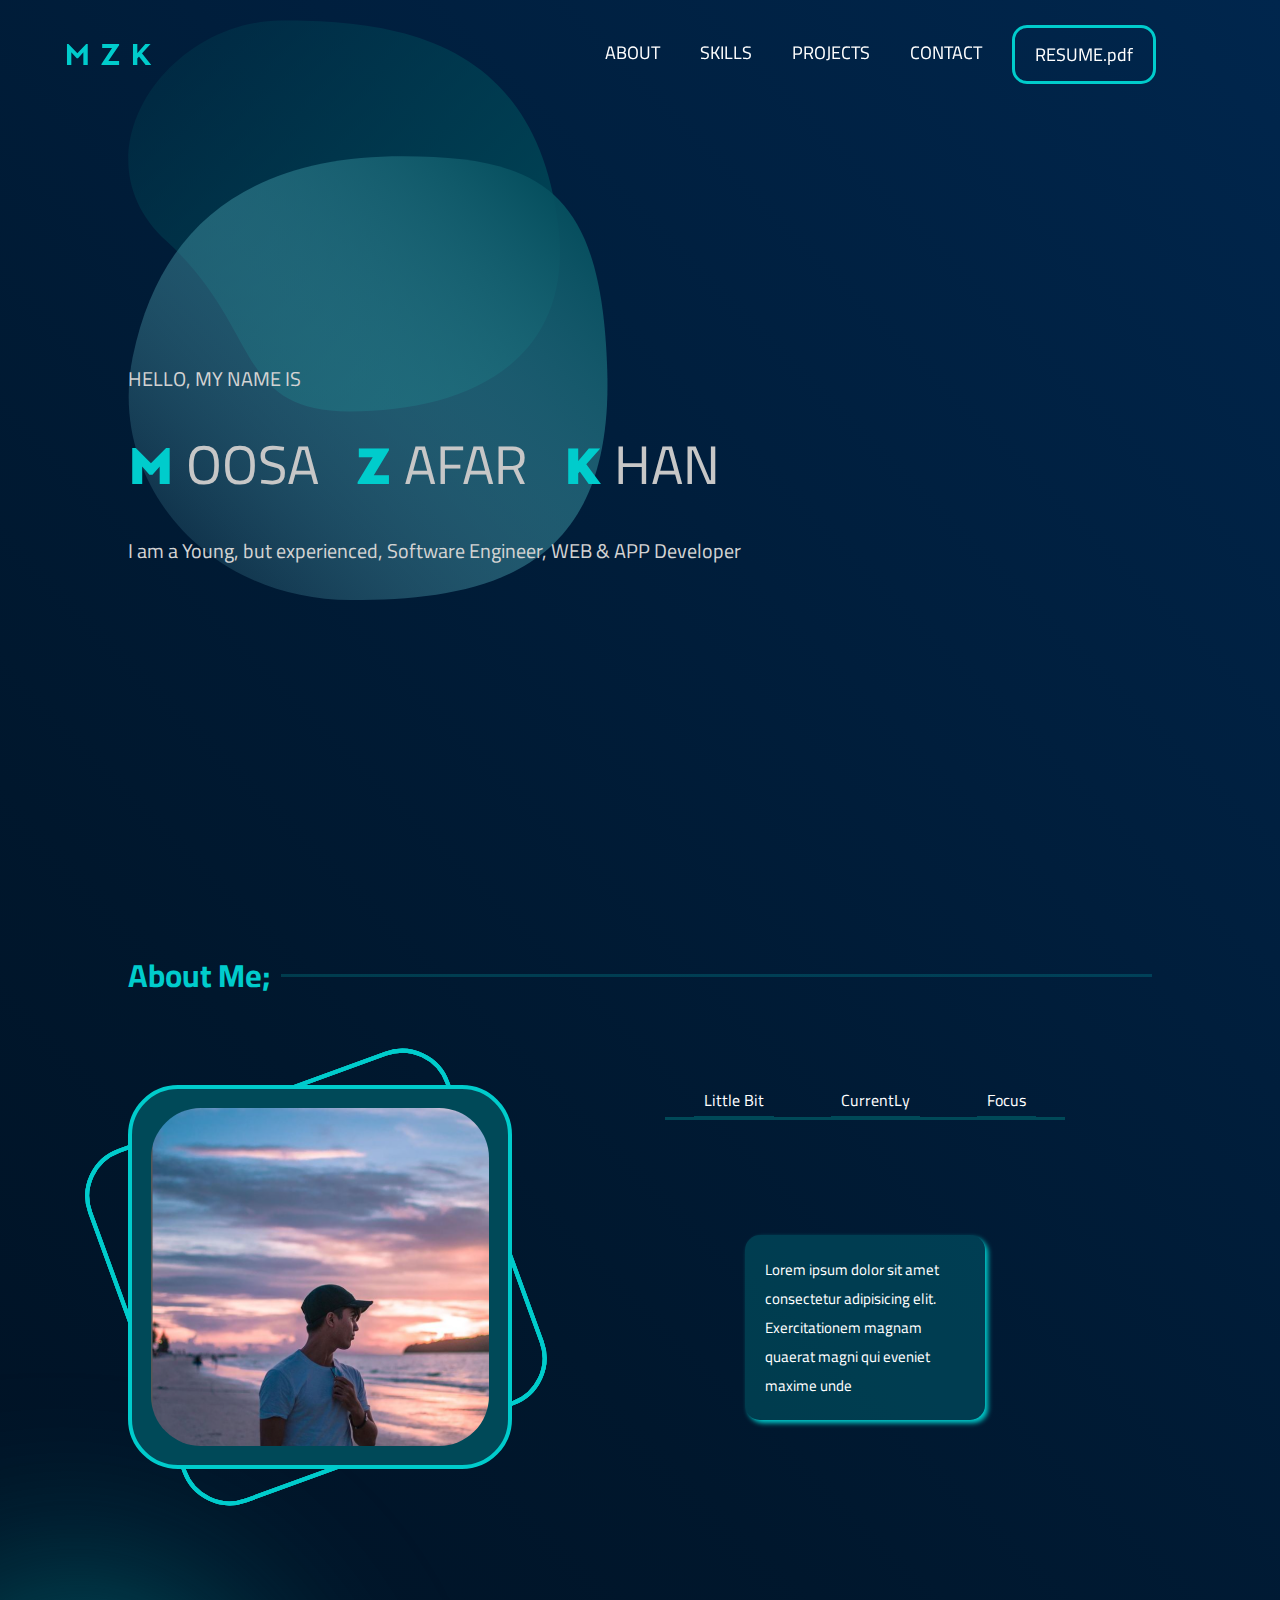
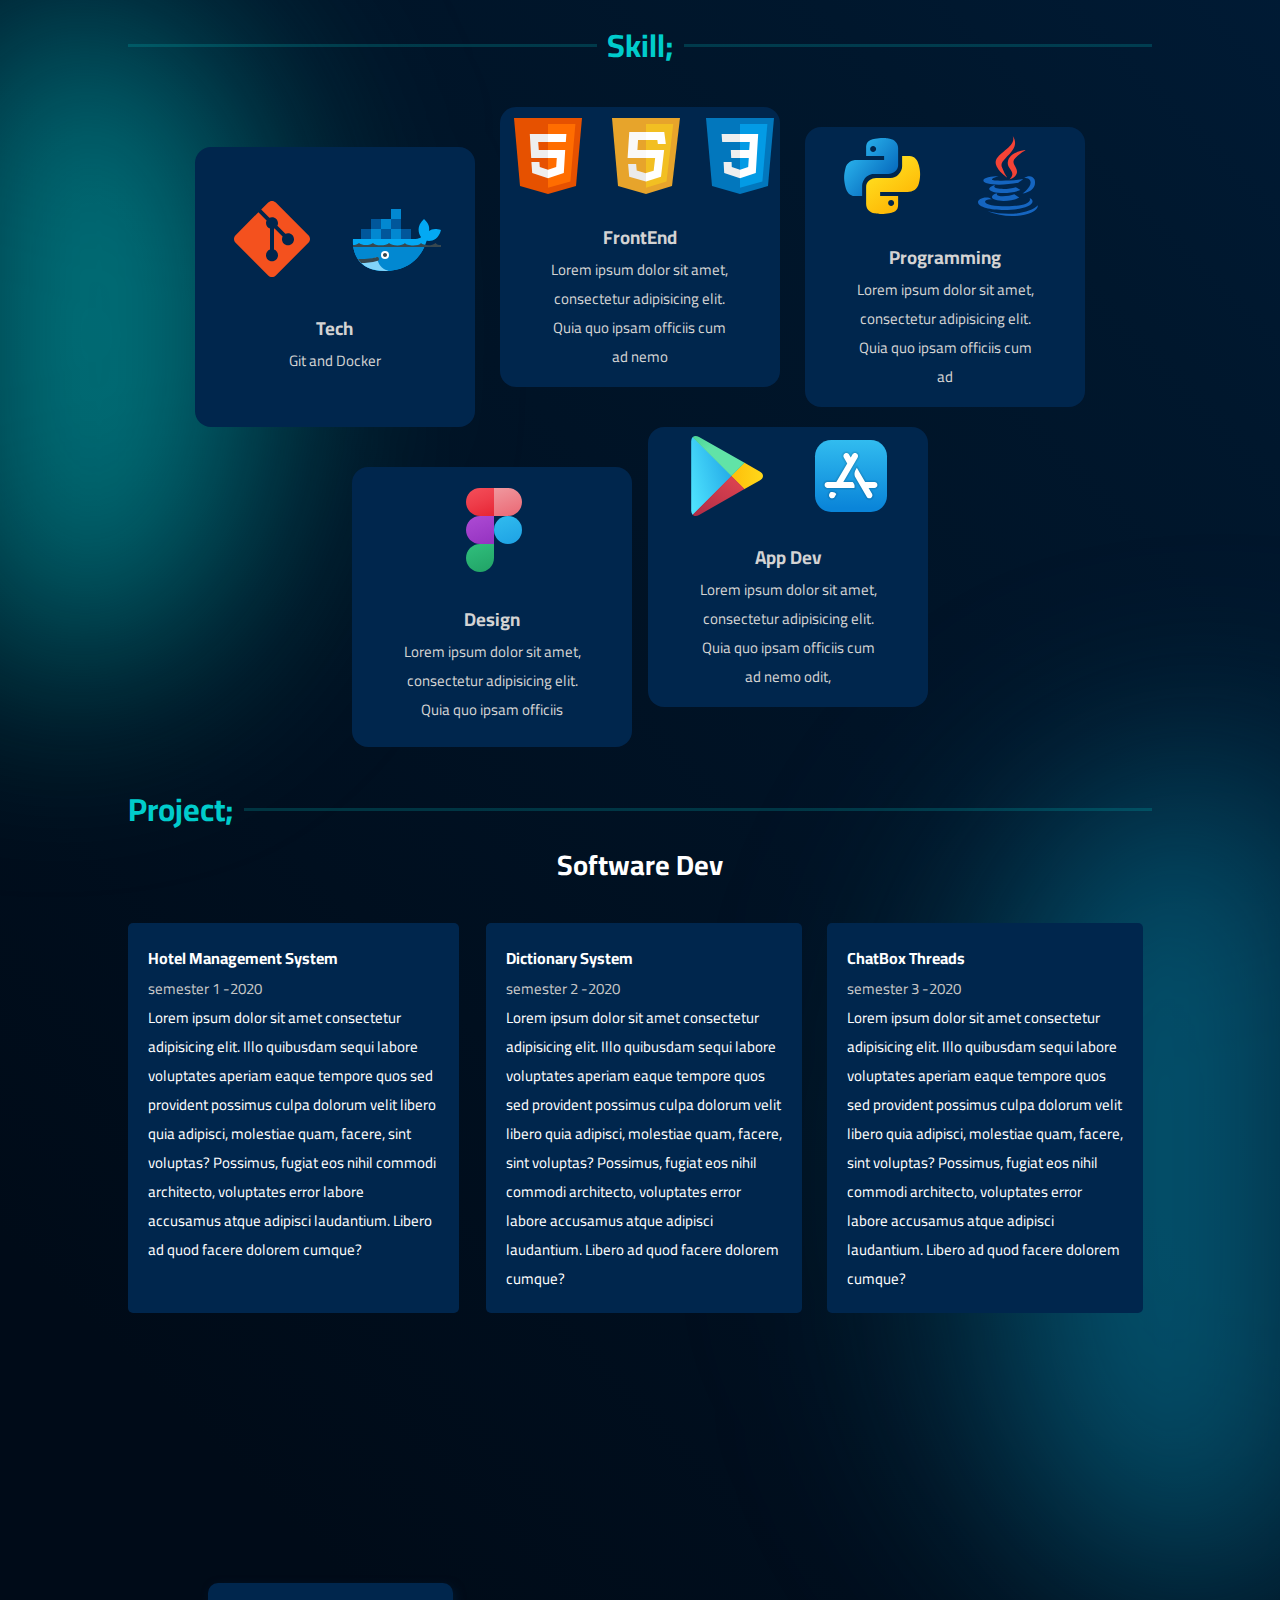
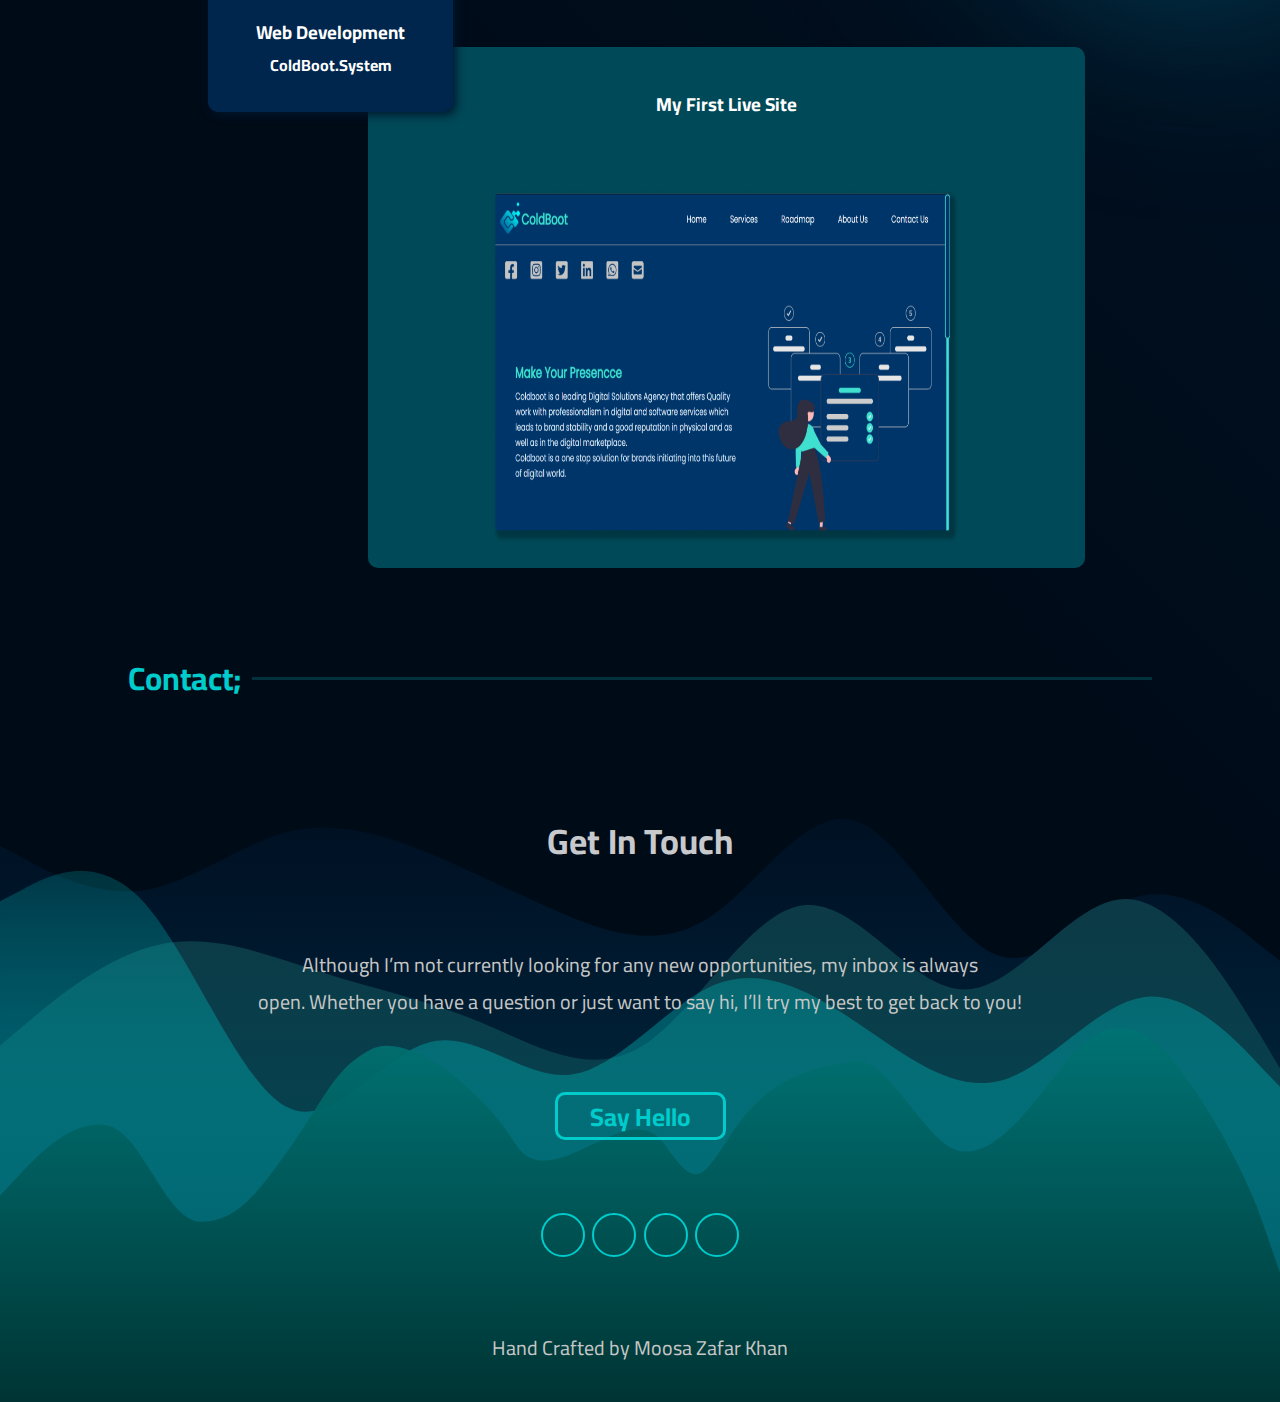
==== commit b4981306: "website made Resposive" ====
--- a/index.html
+++ b/index.html
@@ -40,30 +40,32 @@
     <script src="js/index.js"></script>
     <section id="heroSection">
         <div class="wrapper">
-            <div class="blob blob1">
-                <svg width="657" height="500" viewBox="0 0 657 608" fill="none" xmlns="http://www.w3.org/2000/svg">
-                    <path d="M655.976 294.135C664.307 562.871 500.775 608 305 608C109.225 608 -29.0231 447.5 6.50002 275C46.2021 82.2072 180.225 0.5 376 0.5C571.775 0.5 648.5 53 655.976 294.135Z" fill="url(#paint0_linear_11_16)"/>
-                    <defs>
-                    <linearGradient id="paint0_linear_11_16" x1="606.5" y1="18.5" x2="-14.0001" y2="619" gradientUnits="userSpaceOnUse">
-                    <stop stop-color="#004958"/>
-                    <stop offset="1" stop-color="#80DAEB" stop-opacity="0"/>
-                    </linearGradient>
-                    </defs>
-                    </svg>
-                    
-                    
-            </div>
-            <div class="blob blob2">
-                <svg width="681" height="500" viewBox="0 0 681 617" fill="none" xmlns="http://www.w3.org/2000/svg">
-                    <path d="M678.111 322.784C704.917 540.859 530.788 616.676 349.056 616.676C167.323 616.676 210.5 485 61 348.5C-86.5375 213.792 59.7676 0.5 241.5 0.5C423.232 0.5 642 29 678.111 322.784Z" fill="url(#paint0_linear_11_14)"/>
-                    <defs>
-                    <linearGradient id="paint0_linear_11_14" x1="-1.29955e-05" y1="1.43451e-05" x2="681" y2="617" gradientUnits="userSpaceOnUse">
-                    <stop stop-color="#004958" stop-opacity="0.2"/>
-                    <stop offset="1" stop-color="#004958"/>
-                    </linearGradient>
-                    </defs>
-                    </svg>
-                    
+            <div class="blobContainer">
+                <div class="blob blob1">
+                    <svg id="svgBlob1" width="30em" height="30em" viewBox="0 0 657 608" fill="none" xmlns="http://www.w3.org/2000/svg">
+                        <path d="M655.976 294.135C664.307 562.871 500.775 608 305 608C109.225 608 -29.0231 447.5 6.50002 275C46.2021 82.2072 180.225 0.5 376 0.5C571.775 0.5 648.5 53 655.976 294.135Z" fill="url(#paint0_linear_11_16)"/>
+                        <defs>
+                        <linearGradient id="paint0_linear_11_16" x1="606.5" y1="18.5" x2="-14.0001" y2="619" gradientUnits="userSpaceOnUse">
+                        <stop stop-color="#004958"/>
+                        <stop offset="1" stop-color="#80DAEB" stop-opacity="0"/>
+                        </linearGradient>
+                        </defs>
+                        </svg>
+                        
+                        
+                </div>
+                <div class="blob blob2">
+                    <svg id="svgBlob2"width="27em" height="27em" viewBox="0 0 681 617" fill="none" xmlns="http://www.w3.org/2000/svg">
+                        <path d="M678.111 322.784C704.917 540.859 530.788 616.676 349.056 616.676C167.323 616.676 210.5 485 61 348.5C-86.5375 213.792 59.7676 0.5 241.5 0.5C423.232 0.5 642 29 678.111 322.784Z" fill="url(#paint0_linear_11_14)"/>
+                        <defs>
+                        <linearGradient id="paint0_linear_11_14" x1="-1.29955e-05" y1="1.43451e-05" x2="681" y2="617" gradientUnits="userSpaceOnUse">
+                        <stop stop-color="#004958" stop-opacity="0.2"/>
+                        <stop offset="1" stop-color="#004958"/>
+                        </linearGradient>
+                        </defs>
+                        </svg>
+                        
+                </div>
             </div>
             <div class="heroContent">
                 <p> HELLO, MY NAME IS</p>
@@ -87,13 +89,11 @@
     <section id="aboutSection">
         <div class="wrapper">
             <div class="aboutHeadingContainer">
-                <div class="aboutLine">
-                    <h2 class="projectHeading">About Me; </h2>
-                </div>
+                    <h2 class="subHeading" id="aboutHeading">About Me; </h2>
             </div>
 
             <div class="aboutContainer">
-                <div class="picContainer">
+                <div class="picContainer" >
                     <div class="animationLine" id="border1"></div>
                     <div class="animationLine" id="border2"></div>
                     <div class="animationLine" id="border3"></div>
@@ -126,9 +126,7 @@
     <section id="skillSection">
         <div class="wrapper">
             <header>
-                <div class="skillLine">
-                    <h2 class="skillHeading">Skill; </h2>
-                </div>
+                    <h2 class="subHeading" id="skillHeading">Skill; </h2>
             </header>
             <div class="skillsContainerRow1">
                 
@@ -208,29 +206,27 @@
     <section id="projectSection">
         <div class="wrapper">
             <header>
-                <div class="projectLine">
-                    <h2 class="projectHeading">Project; </h2>
-                </div>
+                    <h2 class="subHeading" id="projectHeading">Project; </h2>
             </header>
             <div class="softwareContainer">
                 <h3 class="projectSubHeading">Software Dev</h3>
                     
                 <div class="projectContainer">
-                    <div class="porjectsContainer porject1Container">
+                    <div class="porjectsContainer" id="porject1Container">
                         <h4>Hotel Management System</h4>
                         <span>semester 1 -2020</span>
                         <p>Lorem ipsum dolor sit amet consectetur adipisicing elit. Illo quibusdam sequi labore voluptates aperiam eaque tempore quos sed provident 
                             possimus culpa dolorum velit libero quia adipisci, molestiae quam, facere, sint voluptas? Possimus, fugiat eos nihil commodi architecto,
                             voluptates error labore accusamus atque adipisci laudantium. Libero ad quod facere dolorem cumque?</p>
                     </div>
-                    <div class="porjectsContainer porject2Container">
+                    <div class="porjectsContainer" id="porject2Container">
                         <h4>Dictionary System</h4>
                         <span>semester 2 -2020</span>
                         <p>Lorem ipsum dolor sit amet consectetur adipisicing elit. Illo quibusdam sequi labore voluptates aperiam eaque tempore quos sed provident
                             possimus culpa dolorum velit libero quia adipisci, molestiae quam, facere, sint voluptas? Possimus, 
                             fugiat eos nihil commodi architecto, voluptates error labore accusamus atque adipisci laudantium. Libero ad quod facere dolorem cumque?</p>
                     </div>
-                    <div class="porjectsContainer porject3Container">
+                    <div class="porjectsContainer" id="porject3Container">
                         <h4>ChatBox Threads</h4>
                         <span>semester 3 -2020</span>
                         <p>Lorem ipsum dolor sit amet consectetur adipisicing elit. Illo quibusdam sequi labore voluptates aperiam eaque tempore quos sed 
@@ -259,9 +255,7 @@
     <section id="contactSection">
         <div class="wrapper">
             <header>
-                <div class="contactLine">
-                    <h2 class="contactHeading">Contact; </h2>
-                </div>
+                    <h2 class="subHeading" id="contactHeading">Contact; </h2>
             </header>
 
             <div class="contactContentContainer">
--- a/css/index.css
+++ b/css/index.css
@@ -20,6 +20,7 @@
 }
 html {
     scroll-behavior: smooth;
+    overflow-x: hidden;
   }
 
 body{
@@ -28,26 +29,39 @@
 
 .wrapper{
     margin: 0 auto;
-    width: 80%;
+    width: 80vw;
     flex-wrap: wrap;
-    /* gap: 2em; */
-}
-
-/* 
-.wrapper > *{
-    flex-basis: 90%;
-    flex-grow: 1;
-} */
-/* 
+}
+
+
 section{
-    height: 100vh;
-} */
+    height: max-content;
+    position: relative;
+    margin: 0 auto;
+}
 header:not(:nth-child(1)){
     flex-basis: 100%;
 }
+
+.subHeading{
+    display: flex;
+    flex-direction: row;
+}
+.subHeading::after, #skillHeading::before{
+    content: "";
+    flex: 1 1;
+    border-bottom: 3px solid var(--MidGreen);
+    margin: auto;
+}
+  #skillHeading:before {
+    margin-right: 10px
+  }
+  .subHeading:after {
+    margin-left: 10px
+  }
 h2{
     color: var(--Green);
-    font-size: 40px;
+    font-size: clamp(1.5rem,5vw,2rem);
     font-weight: 700;
 
 }
@@ -164,6 +178,7 @@
 /* Nav bar End */
 
 /* Hero Section Start */
+
 .heroContent{
     height: 25vh;
     color: var(--lightGrey);
@@ -194,7 +209,7 @@
 .blob1{
     position: absolute;
     z-index: -1;
-    animation: move1 25s ease-in-out infinite;
+    animation: move1 30s ease-in-out infinite;
     margin-top: 3rem;
     transform: translateY(90px);
     transform-origin: 50% 50%;
@@ -202,33 +217,33 @@
 
 @keyframes move1{
     0% {
-        transform: scale(1) translate(30vw, 10px);
+        transform: scale(0.8) translate(15vw, 10px);
     }
     50%{
-        transform: scale(0.8,1) translate(10vw, 0) rotate(-45deg);
+        transform: scale(0.8,1) translate(50vw, 20px) rotate(-95deg);
         
     }
     100% {
-        transform: scale(1) translate(30vw, 10px);
+        transform: scale(0.8) translate(15vw, 10px);
     }
 }
 .blob2{
     position: absolute;
     z-index: -3;
-    animation: move 30s ease-in-out infinite;
+    animation: move 50s ease-in-out infinite;
     transform-origin: 50% 50%;
 }
 
 @keyframes move{
     0% {
-        transform: scale(1) translate(30vw, 0px);
+        transform: scale(1) translate(10vw, 0px);
     }
     50%{
-        transform: scale(0.8,1) translate(0, 180px) rotate(180deg);
+        transform: scale(0.8,1) translate(50vw, 20vh) rotate(200deg);
         
     }
     100% {
-        transform: scale(1) translate(30vw, 0px);
+        transform: scale(1) translate(10vw, 0px);
     }
 }
 
@@ -240,52 +255,34 @@
     width: 100%;
 }
 
-.aboutLine{
-    width: 100%;
-    height: 45px;
+.aboutContainer{
+    margin: 5rem auto;
+    display: grid;
+    grid-template-areas: "picContainer description";
+
+}
+
+
+.picContainer{
     position: relative;
-    display: flex;
-    align-items: center;
-    justify-content: flex-start;
-}
-
-.aboutLine::after{
-    content: '';
-    background: var(--MidGreen);
-    position: absolute;
-    width: 82%;
-    height: 3px;
-    margin:auto; 
-    right: 0;
-}
-.aboutContainer{
-    margin: 5rem 2rem;
-    display: grid;
-    /* grid-template-columns: 1fr ; */
-    grid-template-areas: "picContainer description";
-
-}
-
-
-.picContainer{
     grid-area: picContainer;
-    width: 400px;
-    height: 400px;
+    aspect-ratio: 1/1;
+    width: min(70%, 460px);
     
 }
 .profilePicContainer{
     border: 4px solid var(--Green);
     border-radius: 50px;
-    width: 360px;
-    height: 360px;
+    width: 100%;
+    height: 100%;
     display: flex;
     align-items: center;
     justify-content: center;
     background-color: var(--DarkGreen);
 }
 .profilePicContainer img{
-    width: 340px;
-    height: 340px;
+    width: 90%;
+    height: 90%;
     object-fit: cover;
     border-radius: 50px;
     
@@ -294,8 +291,10 @@
     position: absolute;
     border: 4px solid var(--Green);
     border-radius: 50px;
-    width: 360px;
-    height: 360px;
+    top: 0;
+    left: 0;
+    right: 0;
+    bottom: 0;
     transition: all 1s ease-in-out;
     z-index: -1;
     transform: rotate(70deg);
@@ -316,14 +315,14 @@
 .description{
     grid-area: description;
     display: flex;
-    width:min-content;
+    width:min(80vw,400px);
     height: 50vh;
     flex-direction: column;
     align-items: center;
     justify-content: space-evenly;
 }
 .desNav{
-    width: 400px;
+    width: min(100%, 400px);
     height: 2em;
     margin: 0 auto;
     border-bottom: 3px solid var(--DarkGreen);
@@ -381,30 +380,6 @@
 
 /* Skill Section Start */
 
-.skillLine{
-    width: 100%;
-    height: 45px;
-    position: relative;
-    display: flex;
-    align-items: center;
-    justify-content: center;
-}
-
-.skillLine::after,.skillLine::before{
-    content: '';
-    background: var(--DarkGreen);
-    position: absolute;
-    width: 40%;
-    height: 3px;
-    margin:auto; 
-}
-
-.skillLine::after{
-    left: 0;
-}
-.skillLine::before{
-    right: 0;
-}
 .skillsContainerRow1{
     display: grid;
     grid-template-columns: 1fr 1fr 1fr;
@@ -493,28 +468,7 @@
 }
 
 /* Project Section Start */
-#projectSection{
-    margin-top: 10rem;
-    height: 200vh;
-}
-.projectLine{
-    width: 100%;
-    height: 45px;
-    position: relative;
-    display: flex;
-    align-items: center;
-    justify-content: flex-start;
-}
-
-.projectLine::after{
-    content: '';
-    background: var(--MidGreen);
-    position: absolute;
-    width: 85%;
-    height: 3px;
-    margin:auto; 
-    right: 0;
-}
+
 .softwareContainer
 {
     display: flex;
@@ -523,19 +477,29 @@
     color: white;
 }
 .projectContainer{
-    display: flex;
-    justify-content: space-around;
+    display: grid;
+    grid-template-areas: "proj1 proj2 proj3";
+    grid-column-gap: 1rem;
+    margin: auto;
     margin-top: 2rem;
 }
 .projectSubHeading{
     font-size: 28px;
 }
+#project1Container{
+    grid-area: "proj1";
+}
+#project2Container{
+    grid-area: "proj2";
+}
+#project3Container{
+    grid-area: "proj3";
+}
 .porjectsContainer{
-    width: 27%;
+    width: 85%;
     background-color: var(--DarkBlue);
     border-radius: 5px;
-    padding: 20px 20px;
-    
+    padding: 20px 20px;   
 }
 .porjectsContainer span{
     color: var(--lightGrey);
@@ -600,25 +564,9 @@
 
 
 /* Contact Start */
-.contactLine{
-    width: 100%;
-    height: 45px;
-    position: relative;
-    display: flex;
-    align-items: center;
-    justify-content: flex-start;
-}
-
-.contactLine::after{
-    content: '';
-    background: var(--MidGreen);
-    position: absolute;
-    width: 85%;
-    height: 3px;
-    margin:auto; 
-    right: 0;
-}
-
+#contactSection{
+    margin-top: 5rem;
+}
 .contactContentContainer{
     color:rgba(255, 255, 255, 0.805);
     display: flex;
@@ -626,8 +574,8 @@
     justify-content: space-around;
     align-items: center;
     text-align: center;
-    height: 80vh;
-    margin-top: 2rem;
+    height: 70vh;
+    margin-top: 4rem;
 }
 .contactContentContainer h3{
     font-size: 35px;
@@ -687,14 +635,18 @@
 }
 .waves{
     position: absolute;
-    z-index: -10;
     bottom: 0;
+    height: fit-content;
+    z-index: -9999;
 }
 
 /* Media Query for low resolution  Tablets, Ipads */
-@media (max-width: 767px) {
+@media (max-width: 790px) {
     body{
         overflow-x: hidden;
+    }
+    .wrapper{
+        width: 90%;
     }
     .nav-links{
         position: absolute;
@@ -712,6 +664,7 @@
         border-bottom-left-radius: 100% 50%;
         transform:  translateX(100%);
         transition: transform 0.5s ease-in;
+        opacity: 0;
     }
     .nav-links li{
         opacity: 0;
@@ -722,6 +675,7 @@
     }
     .nav-active{
         transform:  translateX(0%);
+        opacity: 1;
     }
     nav .socialLinks{
         display: flex;
@@ -780,5 +734,67 @@
 
 /* Media Query for Mobile Devices */
 @media (max-width: 480px) {
-    
-}
+    body{
+        overflow-x: hidden;
+    }
+    .heroContent p{
+        font-size: 0.8rem;
+    }
+    .nav-links{
+        width: 90vw;
+        right: 0;
+    }
+    .aboutContainer{
+        grid-template-areas: 
+        "picContainer" 
+        "description";
+        grid-row-gap: 2rem;
+    }
+
+    .aboutContainer div{
+        margin: 0 auto;
+    }
+    .skillsContainerRow1{
+        position: relative;
+        display: grid;
+        grid-template-columns: none;
+        grid-column-gap: 1rem;
+        grid-template-areas: 
+        "Tech" "FrontEnd" "Programming";
+        height: max-content;
+        justify-content: center;
+        align-items: center;
+        grid-row-gap: 2rem;
+    }
+    .skillsContainerRow2{
+        position: relative;
+        display: grid;
+        grid-template-columns: none;
+        grid-column-gap: 1rem;
+        grid-template-areas: 
+        "Design" "AppDev";
+        height: max-content;  
+        justify-content: center;
+        align-items: center; 
+        grid-row-gap: 2rem;
+        margin-top: 2rem;
+    }
+    .projectContainer{
+        grid-template-areas: 
+        "proj1" 
+        "proj2"
+        "proj3";
+        grid-row-gap: 3rem;
+    }
+    .webDevContainer{
+        justify-content: center;
+    }
+    .leftBox{
+        margin: auto;
+    }
+    .rightBox{
+        margin: auto;
+        margin-top: 8rem;
+        width: 100%;
+    }
+}
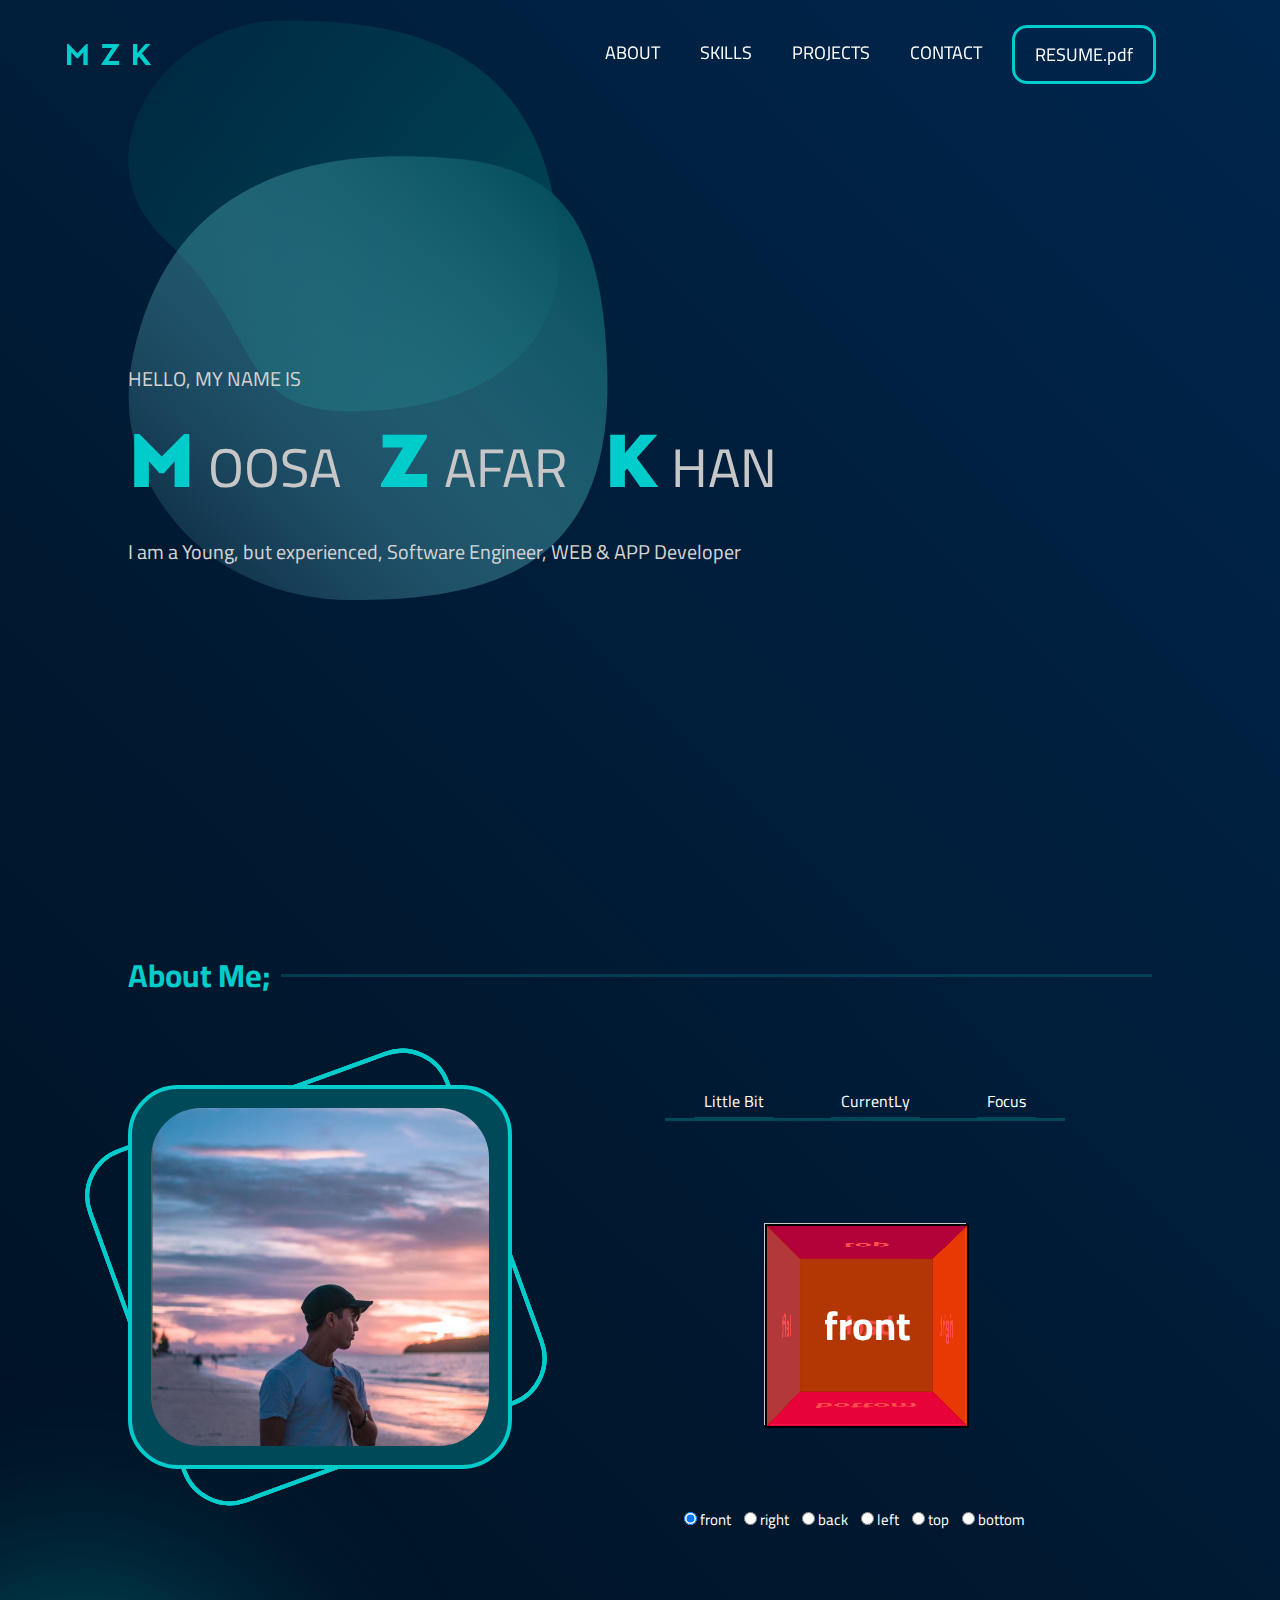
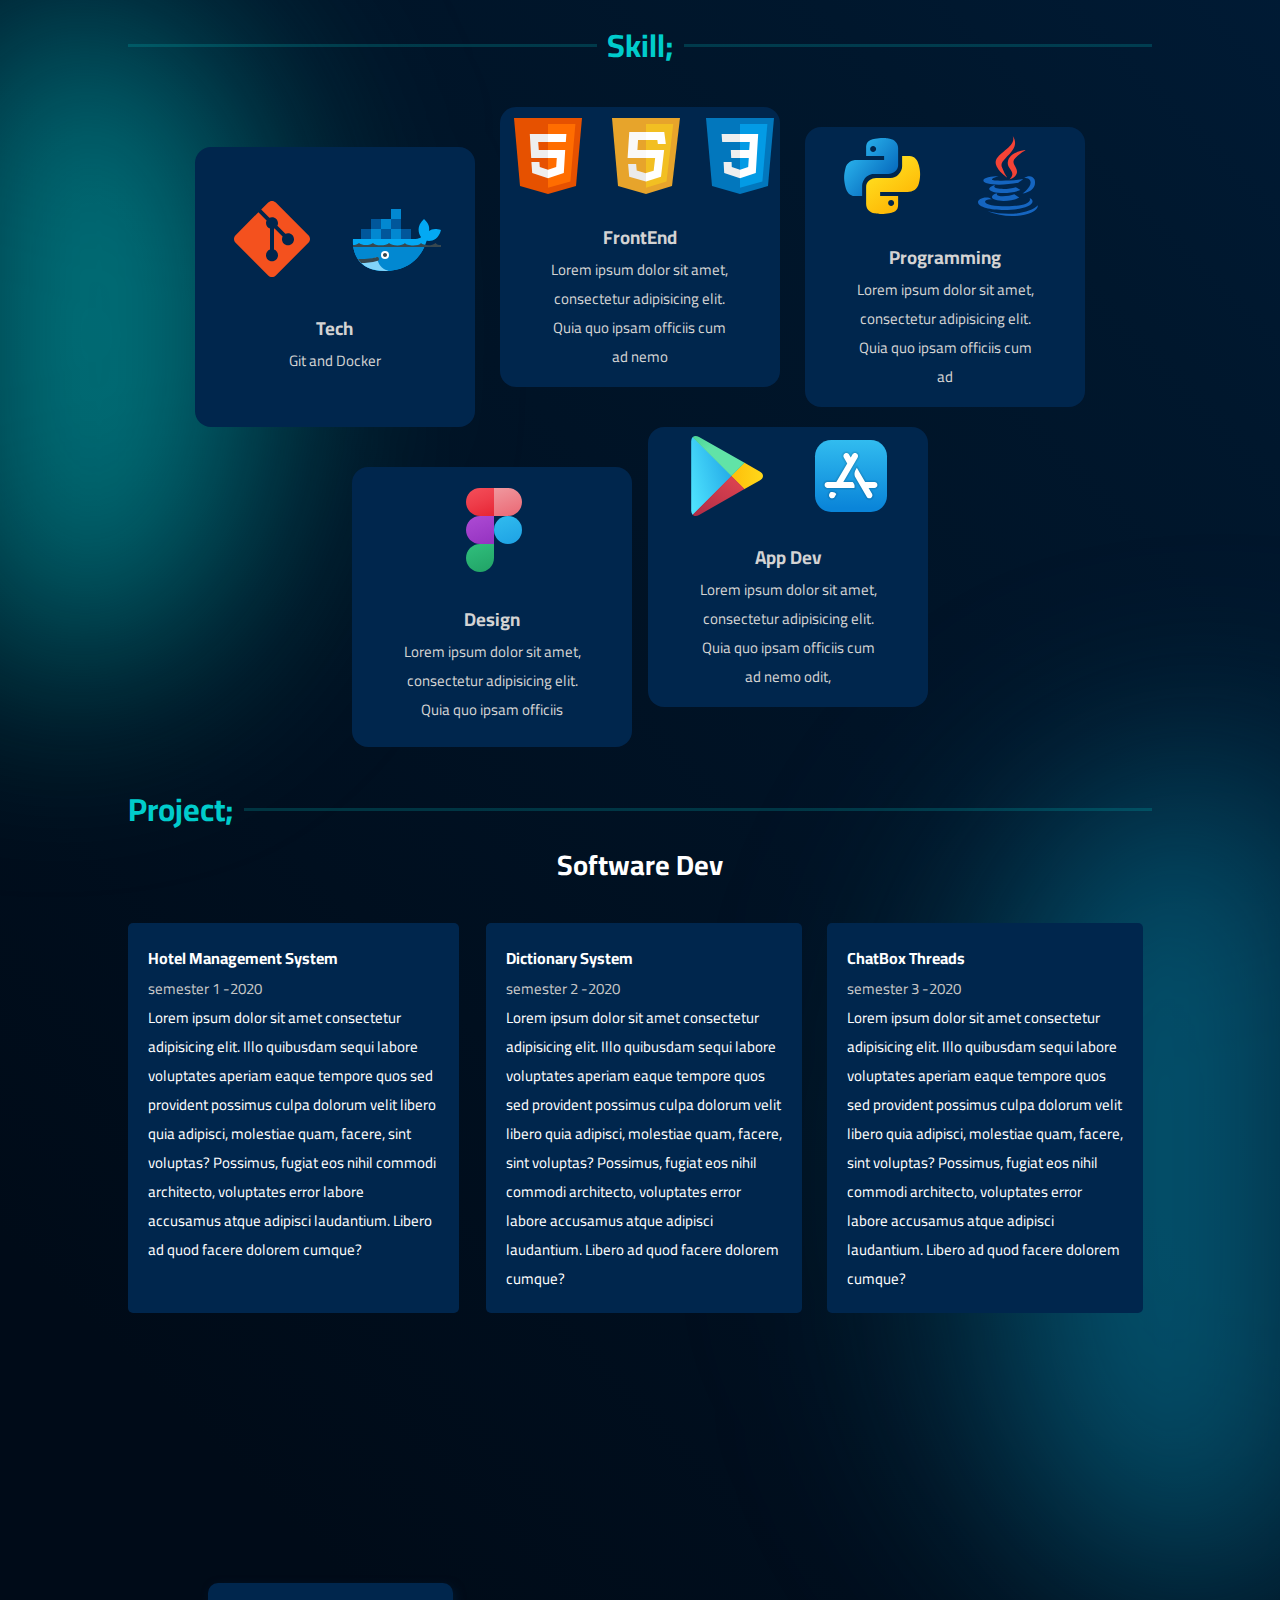
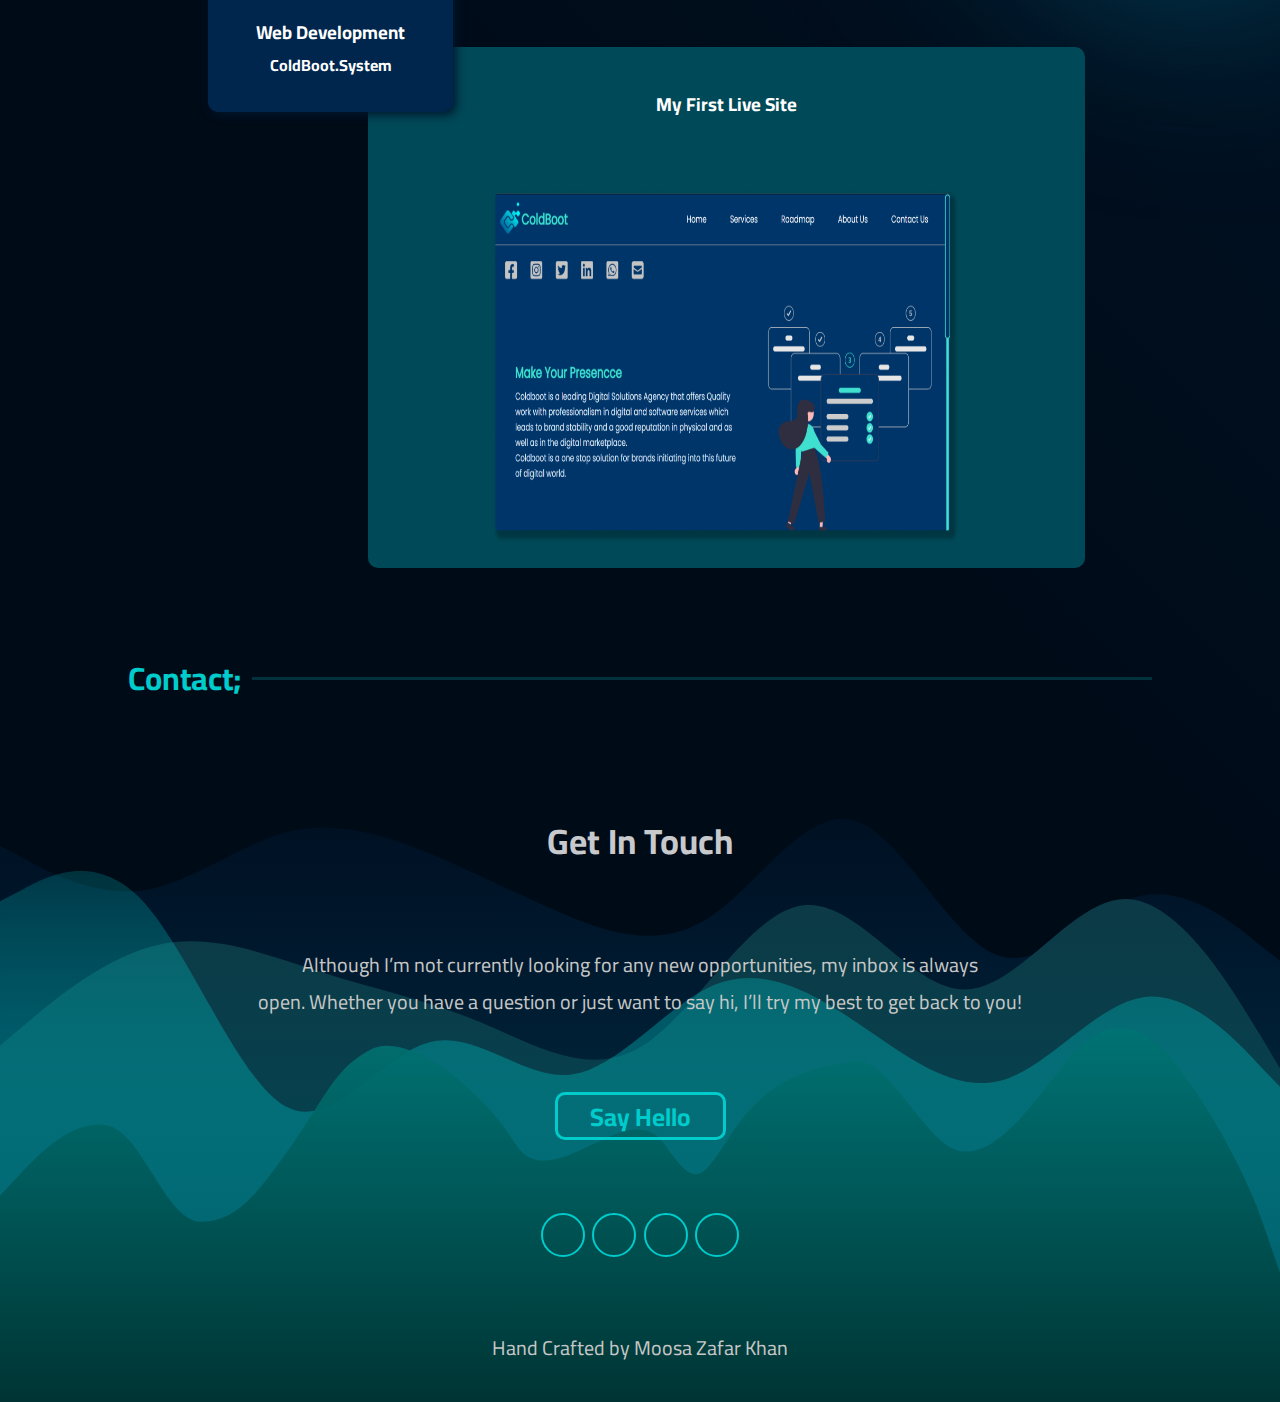
==== commit 6f32dee4: "added cube to About Section" ====
--- a/index.html
+++ b/index.html
@@ -8,9 +8,12 @@
     <link href="https://fonts.googleapis.com/css2?family=Cairo:wght@400;600&family=Sen:wght@400;700;800&display=swap" rel="stylesheet">
     <link href="https://fonts.googleapis.com/css2?family=Poppins:wght@400;700&family=Sen:wght@400;700;800&display=swap" rel="stylesheet">
     <link rel="stylesheet" href="https://cdnjs.cloudflare.com/ajax/libs/font-awesome/6.1.2/css/all.min.css" integrity="sha512-1sCRPdkRXhBV2PBLUdRb4tMg1w2YPf37qatUFeS7zlBy7jJI8Lf4VHwWfZZfpXtYSLy85pkm9GaYVYMfw5BC1A==" crossorigin="anonymous" referrerpolicy="no-referrer" />
+    <link  rel="stylesheet"  href="https://cdn.jsdelivr.net/npm/swiper@8/swiper-bundle.min.css"/>
+
     <link rel="stylesheet" href="css/index.css">
 </head>
 <body>
+
     <!-- navigation bar start -->
     <nav>
         <div class="logo"><a href="#">M Z K</a></div>
@@ -19,7 +22,7 @@
             <li><a href="#skillSection">SKILLS</a></li>
             <li><a href="#projectSection">PROJECTS</a></li>
             <li><a href="#contactSection">CONTACT</a></li>
-            <li><a href="#">RESUME.pdf</a></li>
+            <li><a href="MZK_Resume.html" target="_blank">RESUME.pdf</a></li>
             <div class="socialLinks">
                 <div class="linksContainer"><a href="https://twitter.com/MoosaZk" target="_blank"><i class="fa-brands fa-twitter"></i></a></div>
                 <div class="linksContainer"><a href="https://github.com/MoosaZK" target="_blank"><i class="fa-brands fa-github"></i></a></div>
@@ -105,15 +108,46 @@
                 <div class="description">
                     <div class="desNav">
                         <ul>
-                            <li><a href="">Little Bit</a></li>
-                            <li><a href="">CurrentLy</a></li>
-                            <li><a href="">Focus</a></li>
+                            <li><a href="#bit">Little Bit</a></li>
+                            <li><a href="#currently">CurrentLy</a></li>
+                            <li><a href="#focus">Focus</a></li>
                         </ul>
                     </div>
                     <div class="contentBoxes">
-                        <p>Lorem ipsum dolor sit amet consectetur adipisicing elit. Exercitationem magnam quaerat magni qui eveniet maxime unde </p>
-                    </div>
-
+
+                        <div class="scene">
+                            <div class="cube">
+                              <div class="cube__face cube__face--front">front</div>
+                              <div class="cube__face cube__face--back">back</div>
+                              <div class="cube__face cube__face--right">right</div>
+                              <div class="cube__face cube__face--left">left</div>
+                              <div class="cube__face cube__face--top">top</div>
+                              <div class="cube__face cube__face--bottom">bottom</div>
+                            </div>
+                          </div>
+                          <p class="radio-group">
+                            <label>
+                              <input type="radio" name="rotate-cube-side" value="front" checked /> front
+                            </label>
+                            <label>
+                              <input type="radio" name="rotate-cube-side" value="right" /> right
+                            </label>
+                            <label>
+                              <input type="radio" name="rotate-cube-side" value="back" /> back
+                            </label>
+                            <label>
+                              <input type="radio" name="rotate-cube-side" value="left" /> left
+                            </label>
+                            <label>
+                              <input type="radio" name="rotate-cube-side" value="top" /> top
+                            </label>
+                            <label>
+                              <input type="radio" name="rotate-cube-side" value="bottom" /> bottom
+                            </label>
+                          </p>
+                          
+                        
+                    </div>
                 </div>
             </div>
         </div>
@@ -324,7 +358,24 @@
         </svg>
     </div>
             
-    <!-- Waves End -->
-
+    <script>
+        var cube = document.querySelector('.cube');
+        var radioGroup = document.querySelector('.radio-group');
+        var currentClass = '';
+
+        function changeSide() {
+        var checkedRadio = radioGroup.querySelector(':checked');
+        var showClass = 'show-' + checkedRadio.value;
+        if ( currentClass ) {
+            cube.classList.remove( currentClass );
+        }
+        cube.classList.add( showClass );
+        currentClass = showClass;
+        }
+        // set initial side
+        changeSide();
+
+        radioGroup.addEventListener( 'change', changeSide );
+    </script>
 </body>
 </html>--- a/css/index.css
+++ b/css/index.css
@@ -201,6 +201,7 @@
 }
 .heroContent span{
     color: var(--Green);
+    font-size: 5rem;
     font-family:var(--logofont);
     font-weight: 800;
 
@@ -352,6 +353,66 @@
     font-size: 16px;
 }
 .description .contentBoxes{
+    /* border: 2px solid greenyellow; */
+    margin-top: 20px;
+}
+
+
+  .scene {
+    width: 200px;
+    height: 200px;
+    border: 1px solid #CCC;
+    margin: 80px;
+    perspective: 400px;
+  }
+  
+  .cube {
+    width: 200px;
+    height: 200px;
+    position: relative;
+    transform-style: preserve-3d;
+    transform: translateZ(-100px);
+    transition: transform 1s;
+  }
+  
+  .cube.show-front  { transform: translateZ(-100px) rotateY(   0deg); }
+  .cube.show-right  { transform: translateZ(-100px) rotateY( -90deg); }
+  .cube.show-back   { transform: translateZ(-100px) rotateY(-180deg); }
+  .cube.show-left   { transform: translateZ(-100px) rotateY(  90deg); }
+  .cube.show-top    { transform: translateZ(-100px) rotateX( -90deg); }
+  .cube.show-bottom { transform: translateZ(-100px) rotateX(  90deg); }
+  
+  .cube__face {
+    position: absolute;
+    width: 200px;
+    height: 200px;
+    border: 2px solid black;
+    line-height: 200px;
+    font-size: 40px;
+    font-weight: bold;
+    color: white;
+    text-align: center;
+  }
+  
+  .cube__face--front  { background: hsla(  0, 100%, 50%, 0.7); }
+  .cube__face--right  { background: hsla( 60, 100%, 50%, 0.7); }
+  .cube__face--back   { background: hsla(120, 100%, 50%, 0.7); }
+  .cube__face--left   { background: hsla(180, 100%, 50%, 0.7); }
+  .cube__face--top    { background: hsla(240, 100%, 50%, 0.7); }
+  .cube__face--bottom { background: hsla(300, 100%, 50%, 0.7); }
+  
+  .cube__face--front  { transform: rotateY(  0deg) translateZ(100px); }
+  .cube__face--right  { transform: rotateY( 90deg) translateZ(100px); }
+  .cube__face--back   { transform: rotateY(180deg) translateZ(100px); }
+  .cube__face--left   { transform: rotateY(-90deg) translateZ(100px); }
+  .cube__face--top    { transform: rotateX( 90deg) translateZ(100px); }
+  .cube__face--bottom { transform: rotateX(-90deg) translateZ(100px); }
+  .radio-group{
+    color: white;
+  }
+  label { margin-right: 10px; }  
+
+/* .description .contentBoxes .desbox{
     color: white;
     width: 50%;
     margin:auto 0;
@@ -359,7 +420,7 @@
     padding: 20px;
     border-radius: 15px;
     box-shadow: 3px 3px 5px var(--Green);
-}
+} */
 /* Aboout Section End */
 
 /* FadedCircle 1 Start */
@@ -677,6 +738,10 @@
         transform:  translateX(0%);
         opacity: 1;
     }
+    .nav-close{
+        transform: translate(100%);
+        opacity: 1;
+    }
     nav .socialLinks{
         display: flex;
         margin-top: 20px;
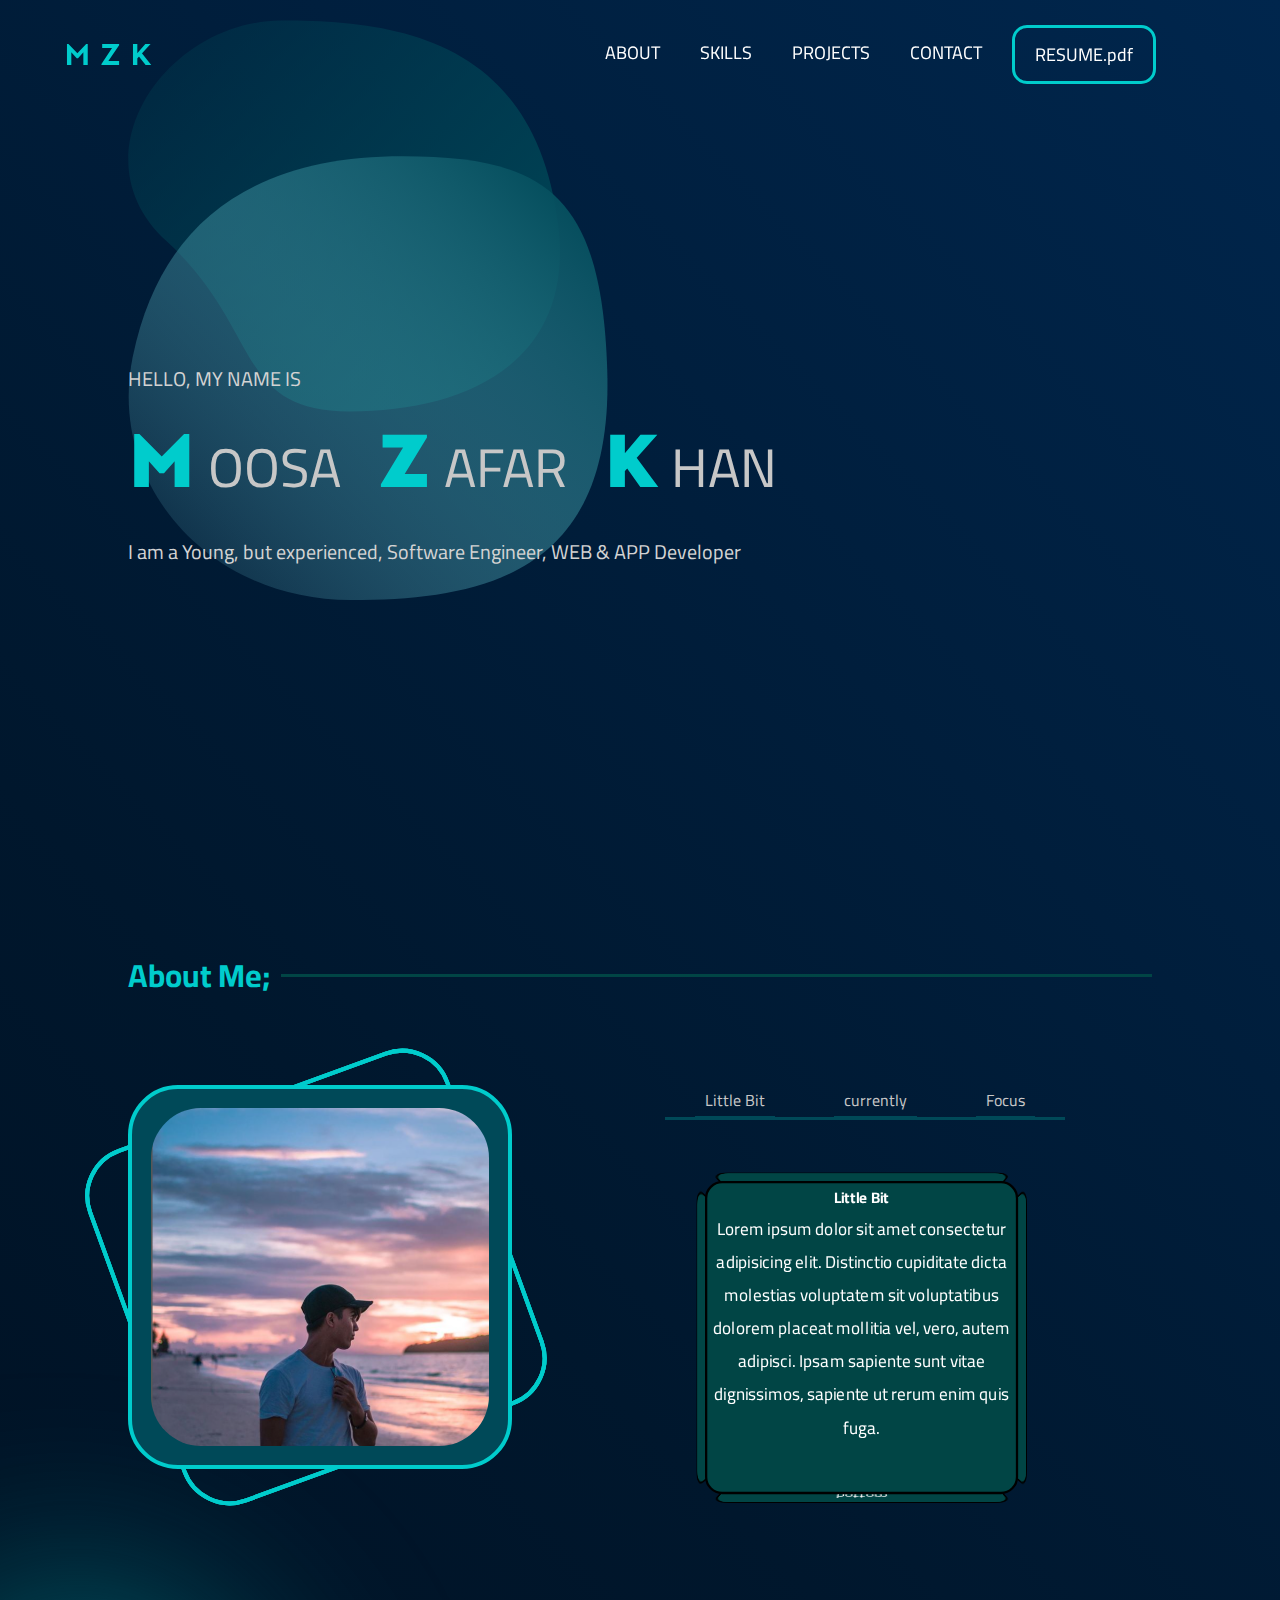
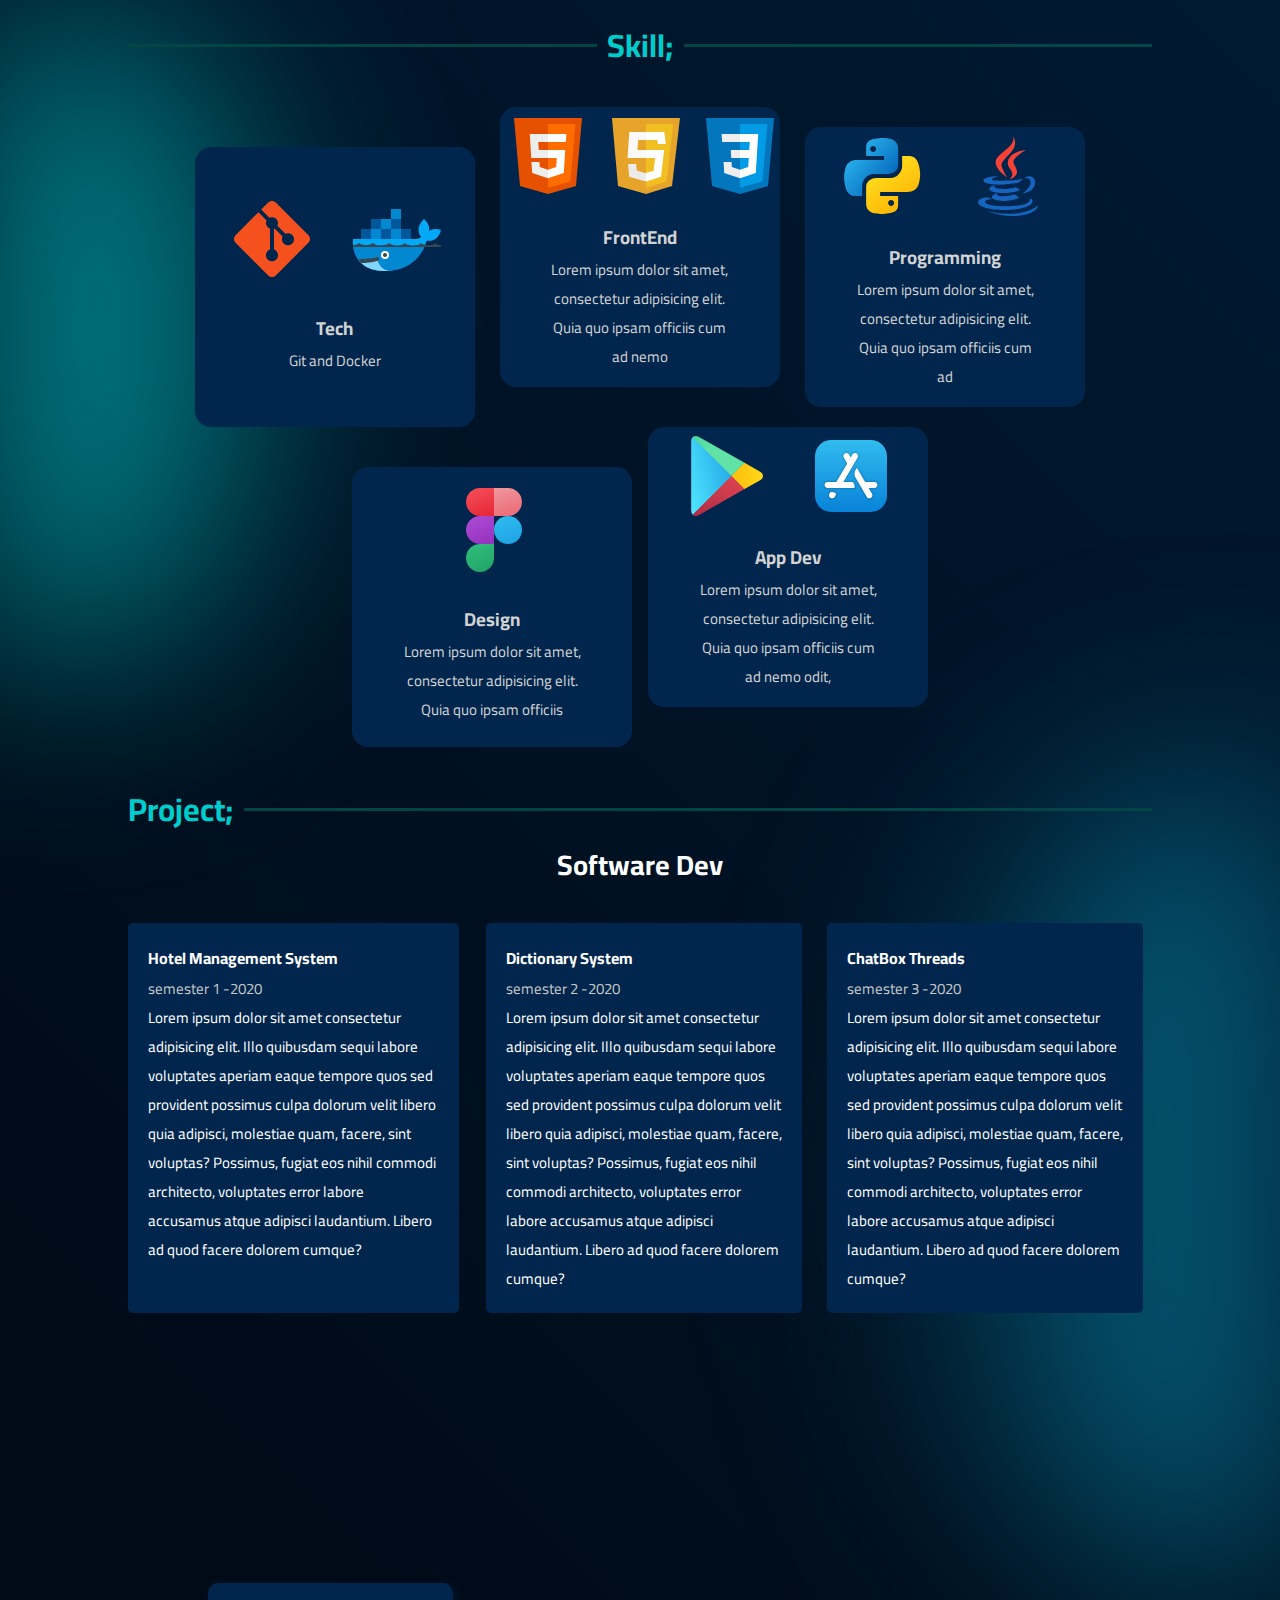
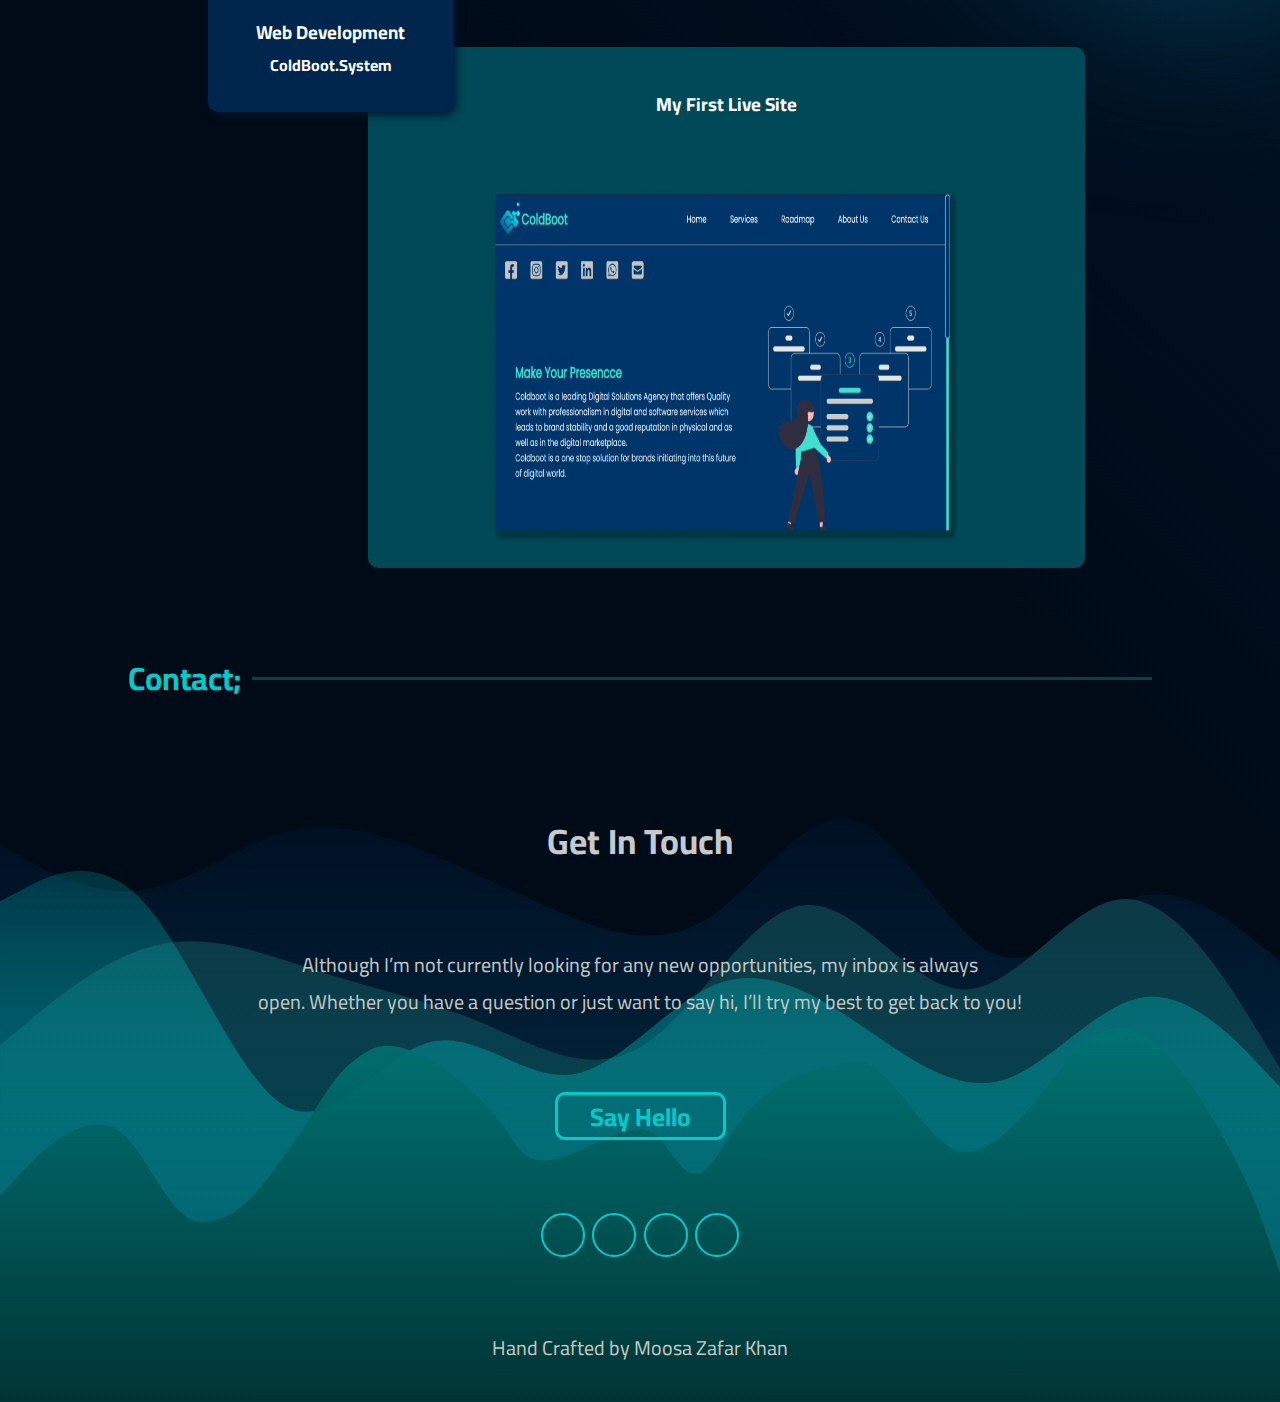
==== commit f78be560: "updated DesNav" ====
--- a/index.html
+++ b/index.html
@@ -107,17 +107,22 @@
                 </div>
                 <div class="description">
                     <div class="desNav">
-                        <ul>
-                            <li><a href="#bit">Little Bit</a></li>
-                            <li><a href="#currently">CurrentLy</a></li>
-                            <li><a href="#focus">Focus</a></li>
+                        <ul class="desNav-links">
+                            <li id="front"> Little Bit</li>
+                            <li id="right">currently</li>
+                            <li id="back">Focus</li>
                         </ul>
                     </div>
                     <div class="contentBoxes">
 
                         <div class="scene">
                             <div class="cube">
-                              <div class="cube__face cube__face--front">front</div>
+                                <div class="cube__face cube__face--front">
+                                    <h5>Little Bit</h5>
+                                    <p>Lorem ipsum dolor sit amet consectetur adipisicing elit. Distinctio cupiditate dicta molestias 
+                                        voluptatem sit voluptatibus dolorem placeat mollitia vel, vero, autem adipisci. Ipsam sapiente sunt vitae dignissimos,
+                                         sapiente ut rerum enim quis fuga.</p>
+                                </div>
                               <div class="cube__face cube__face--back">back</div>
                               <div class="cube__face cube__face--right">right</div>
                               <div class="cube__face cube__face--left">left</div>
@@ -125,7 +130,7 @@
                               <div class="cube__face cube__face--bottom">bottom</div>
                             </div>
                           </div>
-                          <p class="radio-group">
+                          <!-- <p class="radio-group">
                             <label>
                               <input type="radio" name="rotate-cube-side" value="front" checked /> front
                             </label>
@@ -146,7 +151,7 @@
                             </label>
                           </p>
                           
-                        
+                         -->
                     </div>
                 </div>
             </div>
@@ -359,23 +364,41 @@
     </div>
             
     <script>
+        var desNav = document.querySelectorAll('.desNav-links > li');
         var cube = document.querySelector('.cube');
         var radioGroup = document.querySelector('.radio-group');
         var currentClass = '';
-
-        function changeSide() {
-        var checkedRadio = radioGroup.querySelector(':checked');
-        var showClass = 'show-' + checkedRadio.value;
-        if ( currentClass ) {
-            cube.classList.remove( currentClass );
+        var fCurrent = document.querySelector("#ffront");
+
+        for(let i = 0 ;i<desNav.length;i++){
+            desNav[i].addEventListener('click', () => {
+                console.log(desNav[i].value);
+                //   console.log("saa");
+                    var showClass = 'show-' + desNav[i].id;
+                    if ( currentClass ) {
+                        cube.classList.remove( currentClass );
+                    }
+                    cube.classList.add( showClass );
+                    currentClass = showClass;
+
+        });
         }
-        cube.classList.add( showClass );
-        currentClass = showClass;
-        }
-        // set initial side
-        changeSide();
-
-        radioGroup.addEventListener( 'change', changeSide );
+        
+
+        // function changeSide() {
+        //     var checkedRadio = radioGroup.querySelector(':checked');
+        //     var showClass = 'show-' + checkedRadio.value;
+            
+        //     if ( currentClass ) {
+        //         cube.classList.remove( currentClass );
+        //     }
+        //     cube.classList.add( showClass );
+        //     currentClass = showClass;
+        // }
+        // // set initial side
+        // changeSide();
+
+        // radioGroup.addEventListener( 'change', changeSide );
     </script>
 </body>
 </html>--- a/css/index.css
+++ b/css/index.css
@@ -12,7 +12,7 @@
     --VeryDarkBlue: #00172D;
     --Black: #000B18;
     --Green: #00CCCC;
-    --MidGreen: rgba(0,204,204,0.2);
+    --MidGreen: rgb(1, 69, 69);
     --DarkGreen: #004958;
     --logofont: 'Sen', sans-serif;
     --textfont:  'Cairo', Courier, monospace;
@@ -74,7 +74,7 @@
     top: 0;
     right: 0;
     left: 0;
-    width: 90%;
+    width: 90vw;
     height: 12vh;
     display: flex;
     align-items: center;
@@ -342,33 +342,35 @@
 .desNav ul li{
     padding: 1px 10px;
     border-bottom: 2px solid var(--DarkGreen);
+    color: var(--lightGrey);
 }
 .desNav ul li:hover{
     border-bottom: 2px solid var(--Green);
-    
-}
-.desNav ul li a{
+    cursor: pointer;
+}
+/* .desNav ul li a{
     text-decoration: none;
     color: white;
     font-size: 16px;
-}
-.description .contentBoxes{
-    /* border: 2px solid greenyellow; */
+} */
+/* .description .contentBoxes{
+    border: 2px solid greenyellow;
     margin-top: 20px;
-}
+} */
 
 
   .scene {
-    width: 200px;
-    height: 200px;
+    width: 280px;
+    height: 280px;
     border: 1px solid #CCC;
     margin: 80px;
     perspective: 400px;
+    /* border: 2px solid lightblue; */
   }
   
   .cube {
-    width: 200px;
-    height: 200px;
+    width: 280px;
+    height: 280px;
     position: relative;
     transform-style: preserve-3d;
     transform: translateZ(-100px);
@@ -384,29 +386,27 @@
   
   .cube__face {
     position: absolute;
-    width: 200px;
-    height: 200px;
+    width: 270px;
+    height: 270px;
     border: 2px solid black;
-    line-height: 200px;
-    font-size: 40px;
-    font-weight: bold;
     color: white;
     text-align: center;
+    border-radius: 15px;
   }
   
-  .cube__face--front  { background: hsla(  0, 100%, 50%, 0.7); }
-  .cube__face--right  { background: hsla( 60, 100%, 50%, 0.7); }
-  .cube__face--back   { background: hsla(120, 100%, 50%, 0.7); }
-  .cube__face--left   { background: hsla(180, 100%, 50%, 0.7); }
-  .cube__face--top    { background: hsla(240, 100%, 50%, 0.7); }
-  .cube__face--bottom { background: hsla(300, 100%, 50%, 0.7); }
+  .cube__face--front  { background: var(--MidGreen); }
+  .cube__face--right  { background: var(--MidGreen); }
+  .cube__face--back   { background: var(--MidGreen); }
+  .cube__face--left   { background: var(--MidGreen); }
+  .cube__face--top    { background: var(--MidGreen); }
+  .cube__face--bottom { background: var(--MidGreen); }
   
-  .cube__face--front  { transform: rotateY(  0deg) translateZ(100px); }
-  .cube__face--right  { transform: rotateY( 90deg) translateZ(100px); }
-  .cube__face--back   { transform: rotateY(180deg) translateZ(100px); }
-  .cube__face--left   { transform: rotateY(-90deg) translateZ(100px); }
-  .cube__face--top    { transform: rotateX( 90deg) translateZ(100px); }
-  .cube__face--bottom { transform: rotateX(-90deg) translateZ(100px); }
+  .cube__face--front  { transform: rotateY(  0deg) translateZ(150px); }
+  .cube__face--right  { transform: rotateY( 90deg) translateZ(150px); }
+  .cube__face--back   { transform: rotateY(180deg) translateZ(150px); }
+  .cube__face--left   { transform: rotateY(-90deg) translateZ(150px); }
+  .cube__face--top    { transform: rotateX( 90deg) translateZ(150px); }
+  .cube__face--bottom { transform: rotateX(-90deg) translateZ(150px); }
   .radio-group{
     color: white;
   }
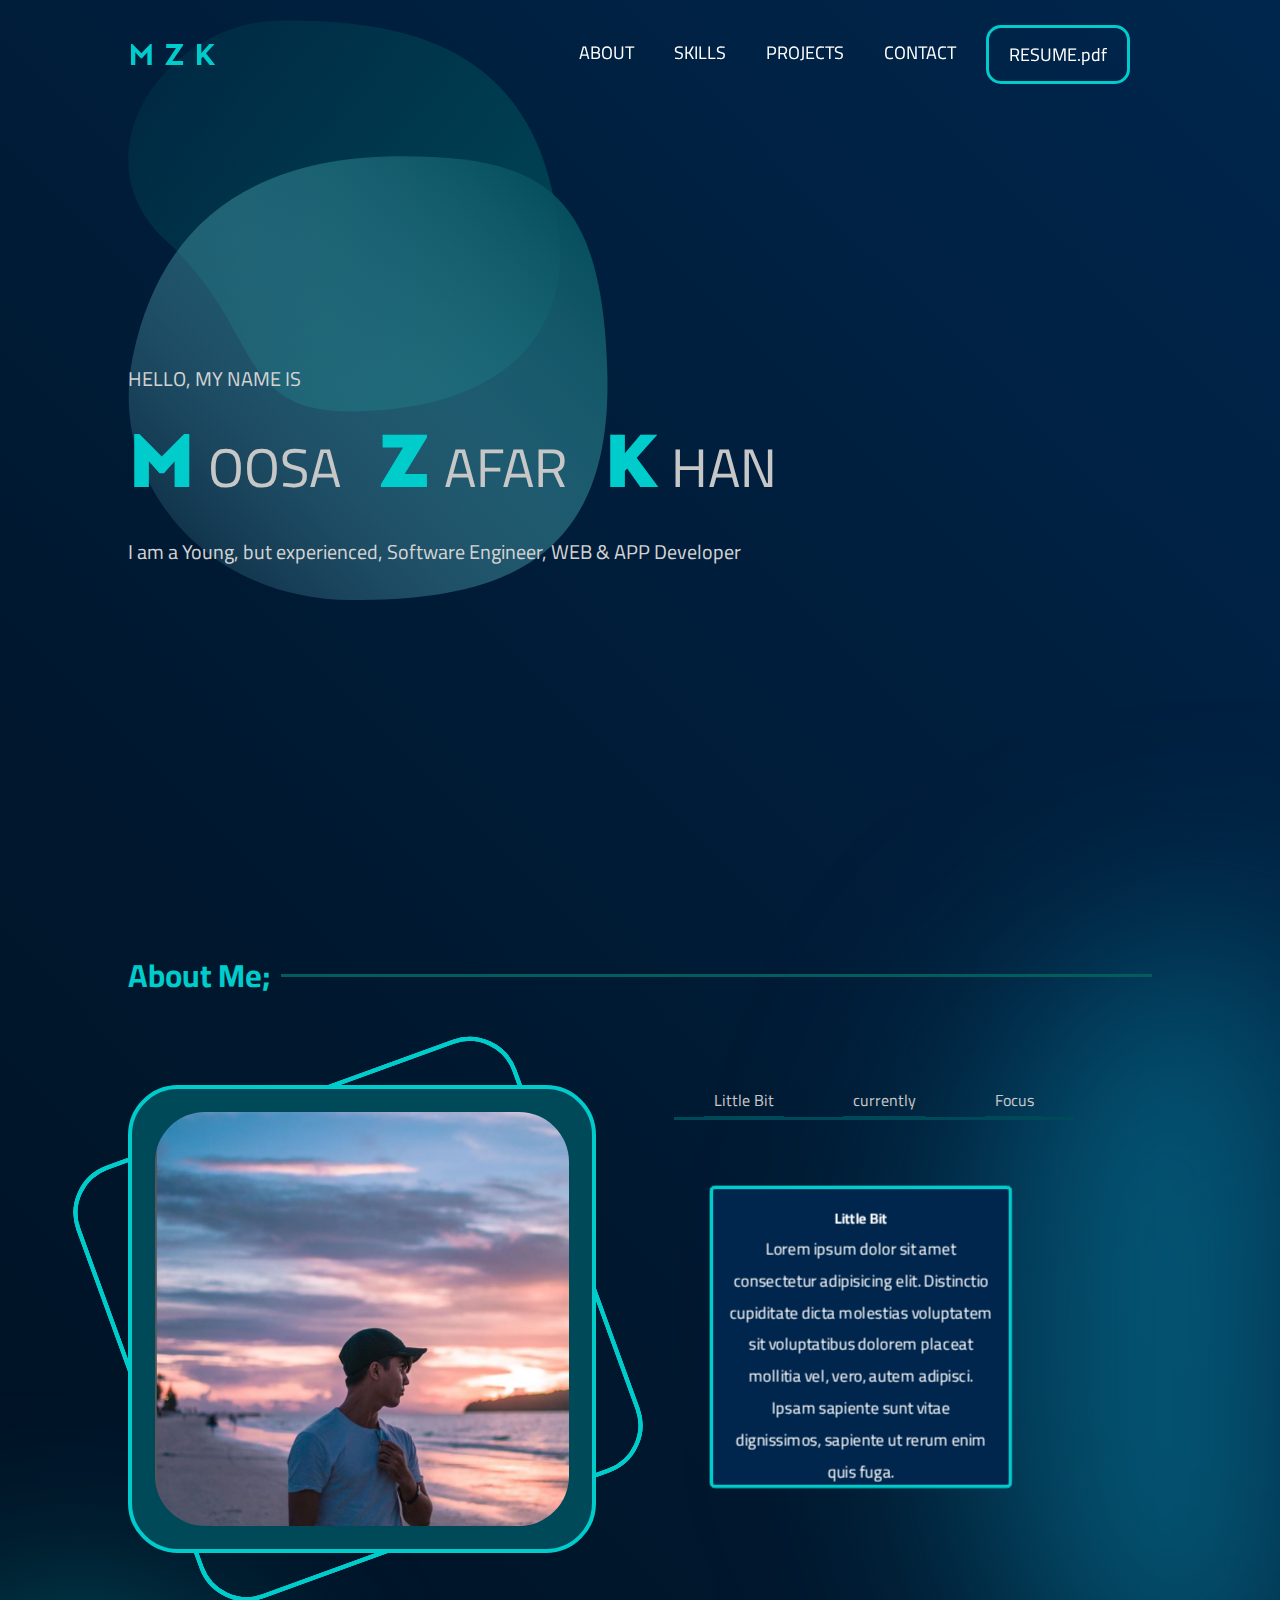
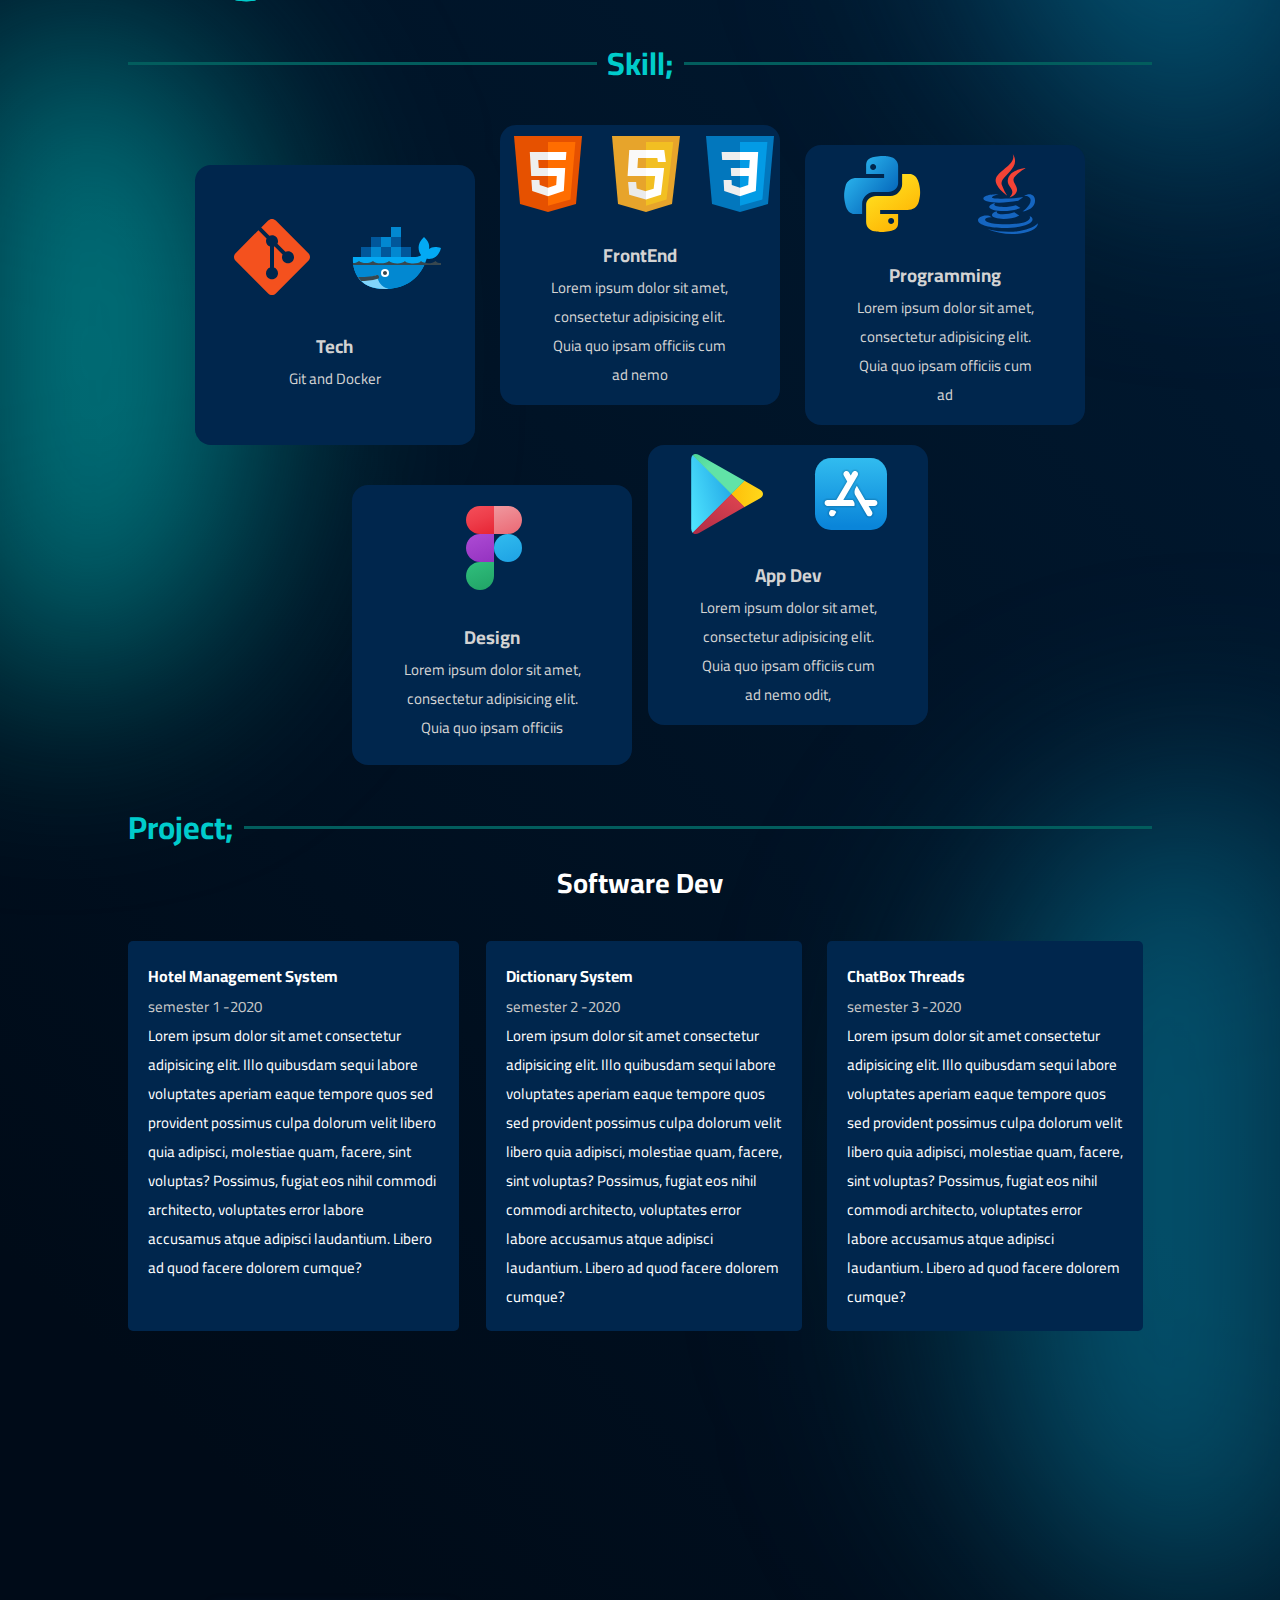
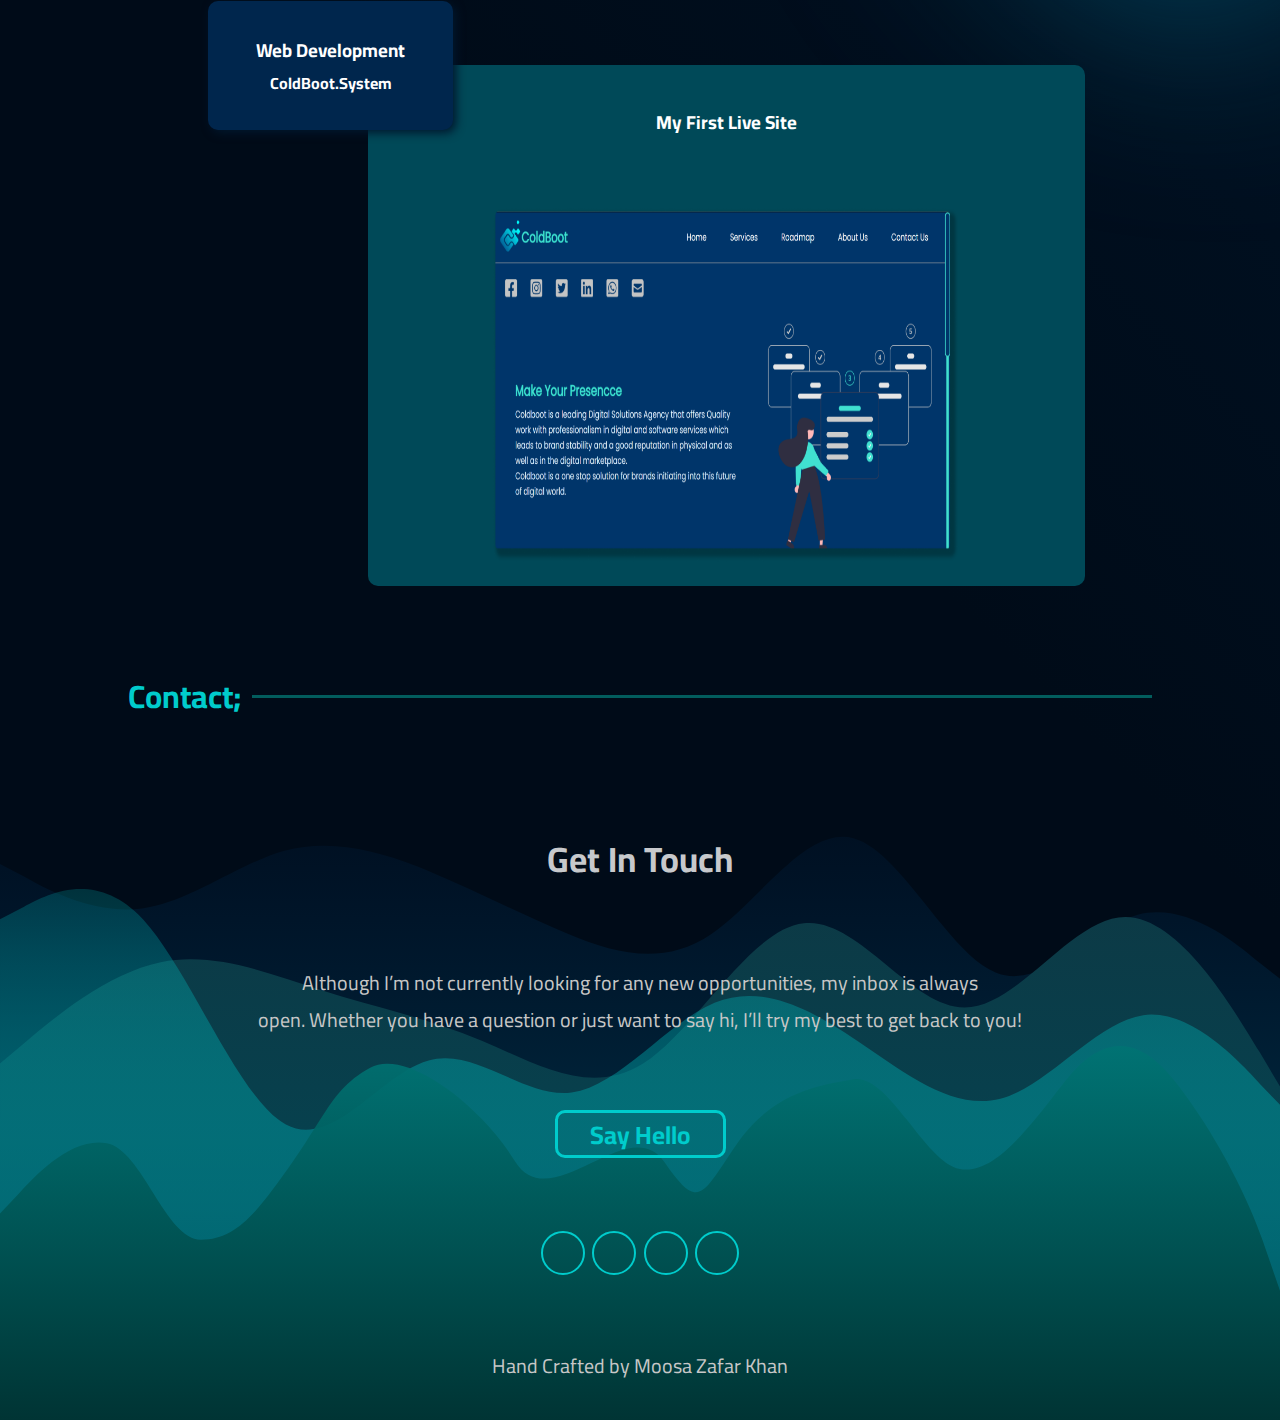
==== commit a17e721a: "tweeking in aboutSection" ====
--- a/index.html
+++ b/index.html
@@ -87,6 +87,7 @@
         </div>
     </section>
     <!-- End Hero Section  -->
+    <div class="fadedCircle" id="blueFadeCrl"> </div>
 
     <!-- About Section Start -->
     <section id="aboutSection">
@@ -114,44 +115,58 @@
                         </ul>
                     </div>
                     <div class="contentBoxes">
-
                         <div class="scene">
                             <div class="cube">
                                 <div class="cube__face cube__face--front">
+                                   <div class="content">
+                                        <h5>Little Bit</h5>
+                                        <p>Lorem ipsum dolor sit amet consectetur adipisicing elit. Distinctio cupiditate dicta molestias 
+                                            voluptatem sit voluptatibus dolorem placeat mollitia vel, vero, autem adipisci. Ipsam sapiente sunt vitae dignissimos,
+                                            sapiente ut rerum enim quis fuga.</p>
+                                    </div>
+                                </div>
+                            <div class="cube__face cube__face--back"> 
+                                <div class="content">
                                     <h5>Little Bit</h5>
                                     <p>Lorem ipsum dolor sit amet consectetur adipisicing elit. Distinctio cupiditate dicta molestias 
                                         voluptatem sit voluptatibus dolorem placeat mollitia vel, vero, autem adipisci. Ipsam sapiente sunt vitae dignissimos,
-                                         sapiente ut rerum enim quis fuga.</p>
-                                </div>
-                              <div class="cube__face cube__face--back">back</div>
-                              <div class="cube__face cube__face--right">right</div>
-                              <div class="cube__face cube__face--left">left</div>
-                              <div class="cube__face cube__face--top">top</div>
-                              <div class="cube__face cube__face--bottom">bottom</div>
-                            </div>
-                          </div>
-                          <!-- <p class="radio-group">
-                            <label>
-                              <input type="radio" name="rotate-cube-side" value="front" checked /> front
-                            </label>
-                            <label>
-                              <input type="radio" name="rotate-cube-side" value="right" /> right
-                            </label>
-                            <label>
-                              <input type="radio" name="rotate-cube-side" value="back" /> back
-                            </label>
-                            <label>
-                              <input type="radio" name="rotate-cube-side" value="left" /> left
-                            </label>
-                            <label>
-                              <input type="radio" name="rotate-cube-side" value="top" /> top
-                            </label>
-                            <label>
-                              <input type="radio" name="rotate-cube-side" value="bottom" /> bottom
-                            </label>
-                          </p>
-                          
-                         -->
+                                        sapiente ut rerum enim quis fuga.</p>
+                                </div>
+                            </div>
+                            <div class="cube__face cube__face--right"> 
+                                <div class="content">
+                                    <h5>Little Bit</h5>
+                                    <p>Lorem ipsum dolor sit amet consectetur adipisicing elit. Distinctio cupiditate dicta molestias 
+                                        voluptatem sit voluptatibus dolorem placeat mollitia vel, vero, autem adipisci. Ipsam sapiente sunt vitae dignissimos,
+                                        sapiente ut rerum enim quis fuga.</p>
+                                </div>
+                            </div>
+                            <div class="cube__face cube__face--left"> 
+                                <div class="content">
+                                    <h5>Little Bit</h5>
+                                    <p>Lorem ipsum dolor sit amet consectetur adipisicing elit. Distinctio cupiditate dicta molestias 
+                                        voluptatem sit voluptatibus dolorem placeat mollitia vel, vero, autem adipisci. Ipsam sapiente sunt vitae dignissimos,
+                                        sapiente ut rerum enim quis fuga.</p>
+                                </div>
+                            </div>
+                            <div class="cube__face cube__face--top"> 
+                                <div class="content">
+                                    <h5>Little Bit</h5>
+                                    <p>Lorem ipsum dolor sit amet consectetur adipisicing elit. Distinctio cupiditate dicta molestias 
+                                        voluptatem sit voluptatibus dolorem placeat mollitia vel, vero, autem adipisci. Ipsam sapiente sunt vitae dignissimos,
+                                        sapiente ut rerum enim quis fuga.</p>
+                                </div>
+                            </div>
+                            <div class="cube__face cube__face--bottom">
+                                <div class="content">
+                                    <h5>Little Bit</h5>
+                                    <p>Lorem ipsum dolor sit amet consectetur adipisicing elit. Distinctio cupiditate dicta molestias 
+                                        voluptatem sit voluptatibus dolorem placeat mollitia vel, vero, autem adipisci. Ipsam sapiente sunt vitae dignissimos,
+                                        sapiente ut rerum enim quis fuga.</p>
+                                </div>
+                            </div>
+                            </div>
+                        </div>
                     </div>
                 </div>
             </div>
@@ -242,10 +257,10 @@
 
 
     <!-- Projecct Section Start -->
-    <section id="projectSection">
+    <section id="projectSection" >
         <div class="wrapper">
             <header>
-                    <h2 class="subHeading" id="projectHeading">Project; </h2>
+                    <h2 class="subHeading" id="projectHeading" >Project; </h2>
             </header>
             <div class="softwareContainer">
                 <h3 class="projectSubHeading">Software Dev</h3>
--- a/css/index.css
+++ b/css/index.css
@@ -12,7 +12,7 @@
     --VeryDarkBlue: #00172D;
     --Black: #000B18;
     --Green: #00CCCC;
-    --MidGreen: rgb(1, 69, 69);
+    --MidGreen: rgb(2, 93, 93);
     --DarkGreen: #004958;
     --logofont: 'Sen', sans-serif;
     --textfont:  'Cairo', Courier, monospace;
@@ -63,6 +63,7 @@
     color: var(--Green);
     font-size: clamp(1.5rem,5vw,2rem);
     font-weight: 700;
+    
 
 }
 p{
@@ -74,18 +75,18 @@
     top: 0;
     right: 0;
     left: 0;
-    width: 90vw;
+    width: 80vw;
     height: 12vh;
     display: flex;
     align-items: center;
     justify-content: space-between;
     z-index: 99999;
-    padding: 0 5%;
+    padding: 0 10%;
     transition: all 300ms ease-in-out;
 
 }
 
-nav ul{
+.nav-links{
     position: relative;
     display: flex;
     align-items: center;
@@ -268,7 +269,7 @@
     position: relative;
     grid-area: picContainer;
     aspect-ratio: 1/1;
-    width: min(70%, 460px);
+    width: min(85%, 460px);
     
 }
 .profilePicContainer{
@@ -348,29 +349,16 @@
     border-bottom: 2px solid var(--Green);
     cursor: pointer;
 }
-/* .desNav ul li a{
-    text-decoration: none;
-    color: white;
-    font-size: 16px;
-} */
-/* .description .contentBoxes{
-    border: 2px solid greenyellow;
-    margin-top: 20px;
-} */
-
-
   .scene {
-    width: 280px;
-    height: 280px;
-    border: 1px solid #CCC;
+    width: 300px;
+    height: 300px;
     margin: 80px;
     perspective: 400px;
-    /* border: 2px solid lightblue; */
   }
   
   .cube {
-    width: 280px;
-    height: 280px;
+    width: 270px;
+    height: 270px;
     position: relative;
     transform-style: preserve-3d;
     transform: translateZ(-100px);
@@ -388,39 +376,31 @@
     position: absolute;
     width: 270px;
     height: 270px;
-    border: 2px solid black;
     color: white;
     text-align: center;
-    border-radius: 15px;
+    border-radius: 5px;
   }
   
-  .cube__face--front  { background: var(--MidGreen); }
-  .cube__face--right  { background: var(--MidGreen); }
-  .cube__face--back   { background: var(--MidGreen); }
-  .cube__face--left   { background: var(--MidGreen); }
-  .cube__face--top    { background: var(--MidGreen); }
-  .cube__face--bottom { background: var(--MidGreen); }
+  .cube__face--front  { background: var(--DarkBlue); border: 3px solid var(--Green); }
+  .cube__face--right  { background: var(--DarkBlue); border: 3px solid var(--Green);}
+  .cube__face--back   { background: var(--DarkBlue); border: 3px solid var(--Green);}
+  .cube__face--left   { background: var(--DarkBlue); border: 3px solid var(--Green);}
+  .cube__face--top    { background: var(--DarkBlue); border: 3px solid var(--Green);}
+  .cube__face--bottom { background: var(--DarkBlue); border: 3px solid var(--Green);}
   
-  .cube__face--front  { transform: rotateY(  0deg) translateZ(150px); }
-  .cube__face--right  { transform: rotateY( 90deg) translateZ(150px); }
-  .cube__face--back   { transform: rotateY(180deg) translateZ(150px); }
-  .cube__face--left   { transform: rotateY(-90deg) translateZ(150px); }
-  .cube__face--top    { transform: rotateX( 90deg) translateZ(150px); }
-  .cube__face--bottom { transform: rotateX(-90deg) translateZ(150px); }
+  .cube__face--front  { transform: rotateY(  0deg) translateZ(135px); }
+  .cube__face--right  { transform: rotateY( 90deg) translateZ(135px); }
+  .cube__face--back   { transform: rotateY(180deg) translateZ(135px); }
+  .cube__face--left   { transform: rotateY(-90deg) translateZ(135px); }
+  .cube__face--top    { transform: rotateX( 90deg) translateZ(135px); }
+  .cube__face--bottom { transform: rotateX(-90deg) translateZ(135px); }
   .radio-group{
     color: white;
   }
   label { margin-right: 10px; }  
-
-/* .description .contentBoxes .desbox{
-    color: white;
-    width: 50%;
-    margin:auto 0;
-    background-color:var(--MidGreen);
-    padding: 20px;
-    border-radius: 15px;
-    box-shadow: 3px 3px 5px var(--Green);
-} */
+.cube__face .content{
+    padding: 15px;
+}
 /* Aboout Section End */
 
 /* FadedCircle 1 Start */
@@ -713,7 +693,6 @@
         position: absolute;
         right: 0px;
         height: 92vh;
-        /* width: 46vw; */
         top: 0vh;
         background-image: linear-gradient(45deg, #003333, #001128);
         display: flex;
@@ -819,6 +798,12 @@
     .aboutContainer div{
         margin: 0 auto;
     }
+    .description{
+        padding-top: 50px;
+    }
+    .contentBoxes{
+        padding-top: 40px;
+    }
     .skillsContainerRow1{
         position: relative;
         display: grid;
@@ -862,4 +847,10 @@
         margin-top: 8rem;
         width: 100%;
     }
-}
+    .contactContentContainer h3{
+        font-size: 23px;
+    }
+    .contactContentContainer p{
+        font-size: 16px;
+    }
+}
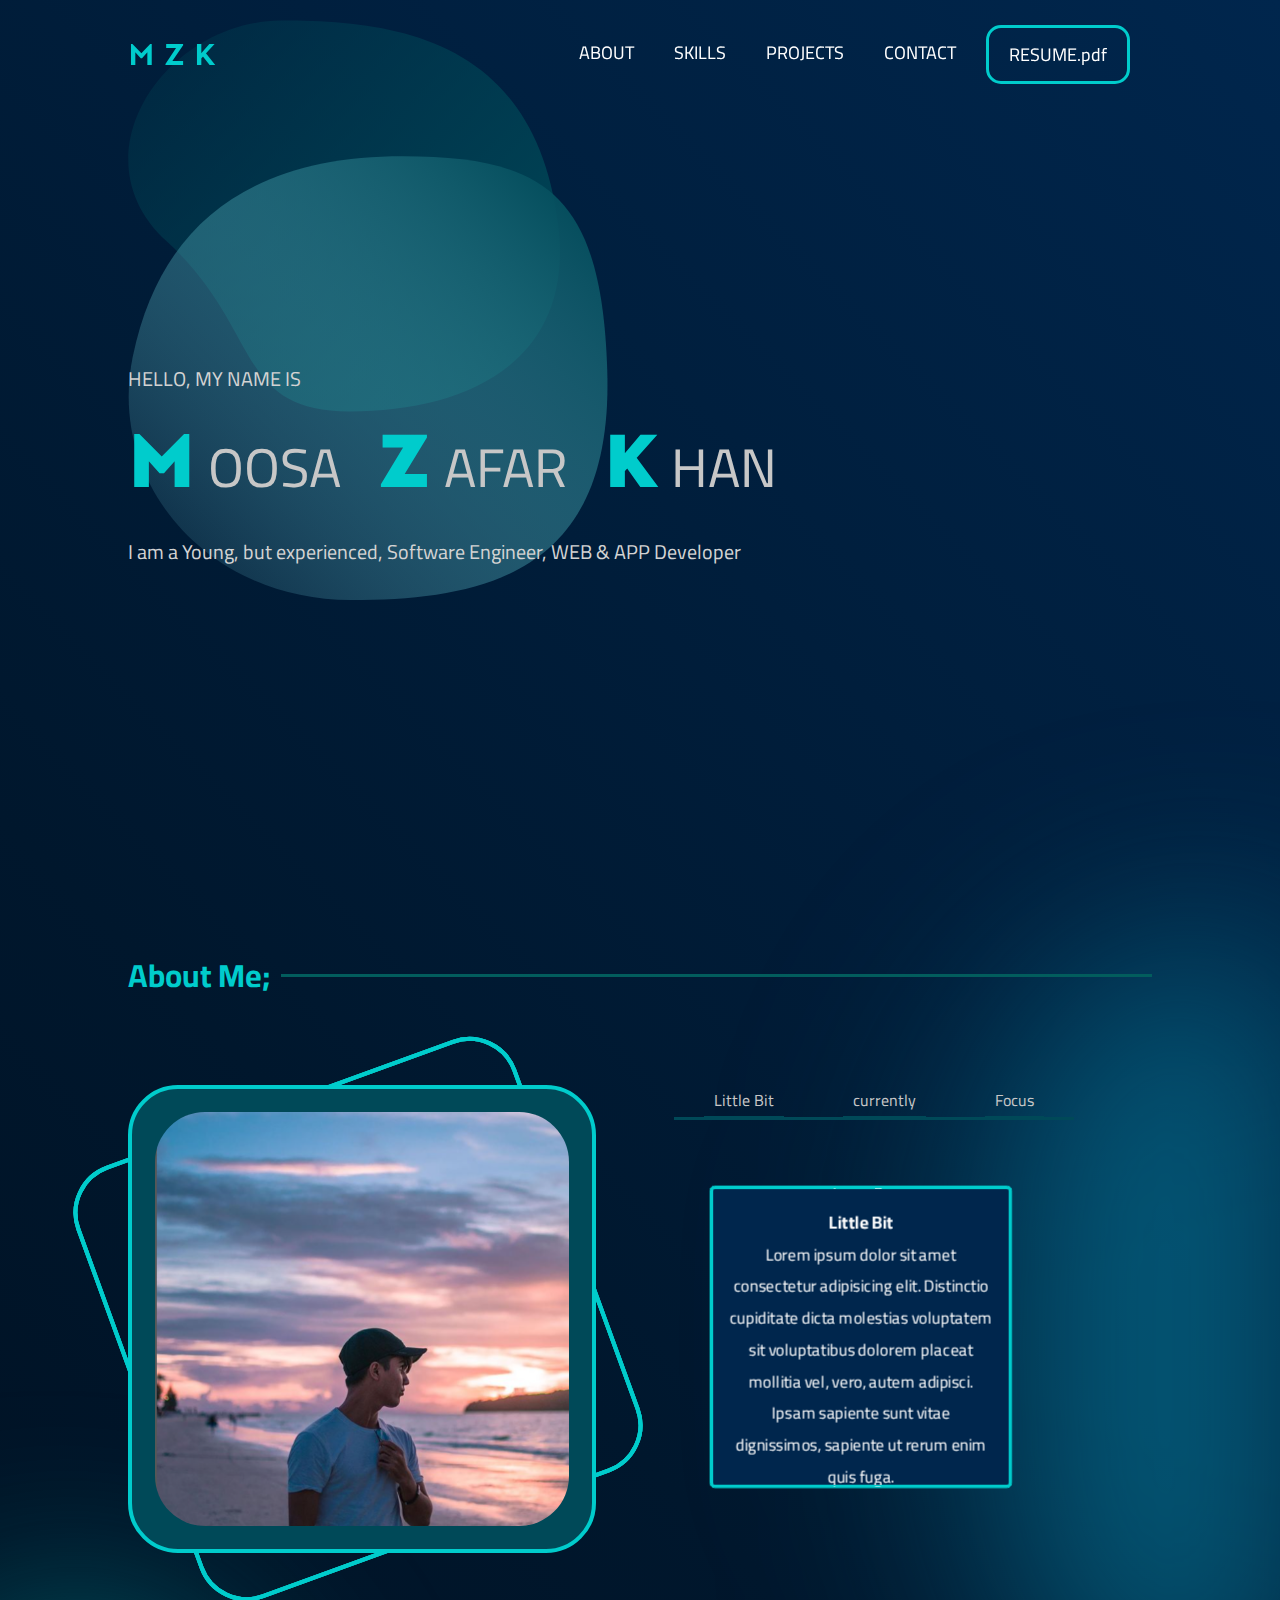
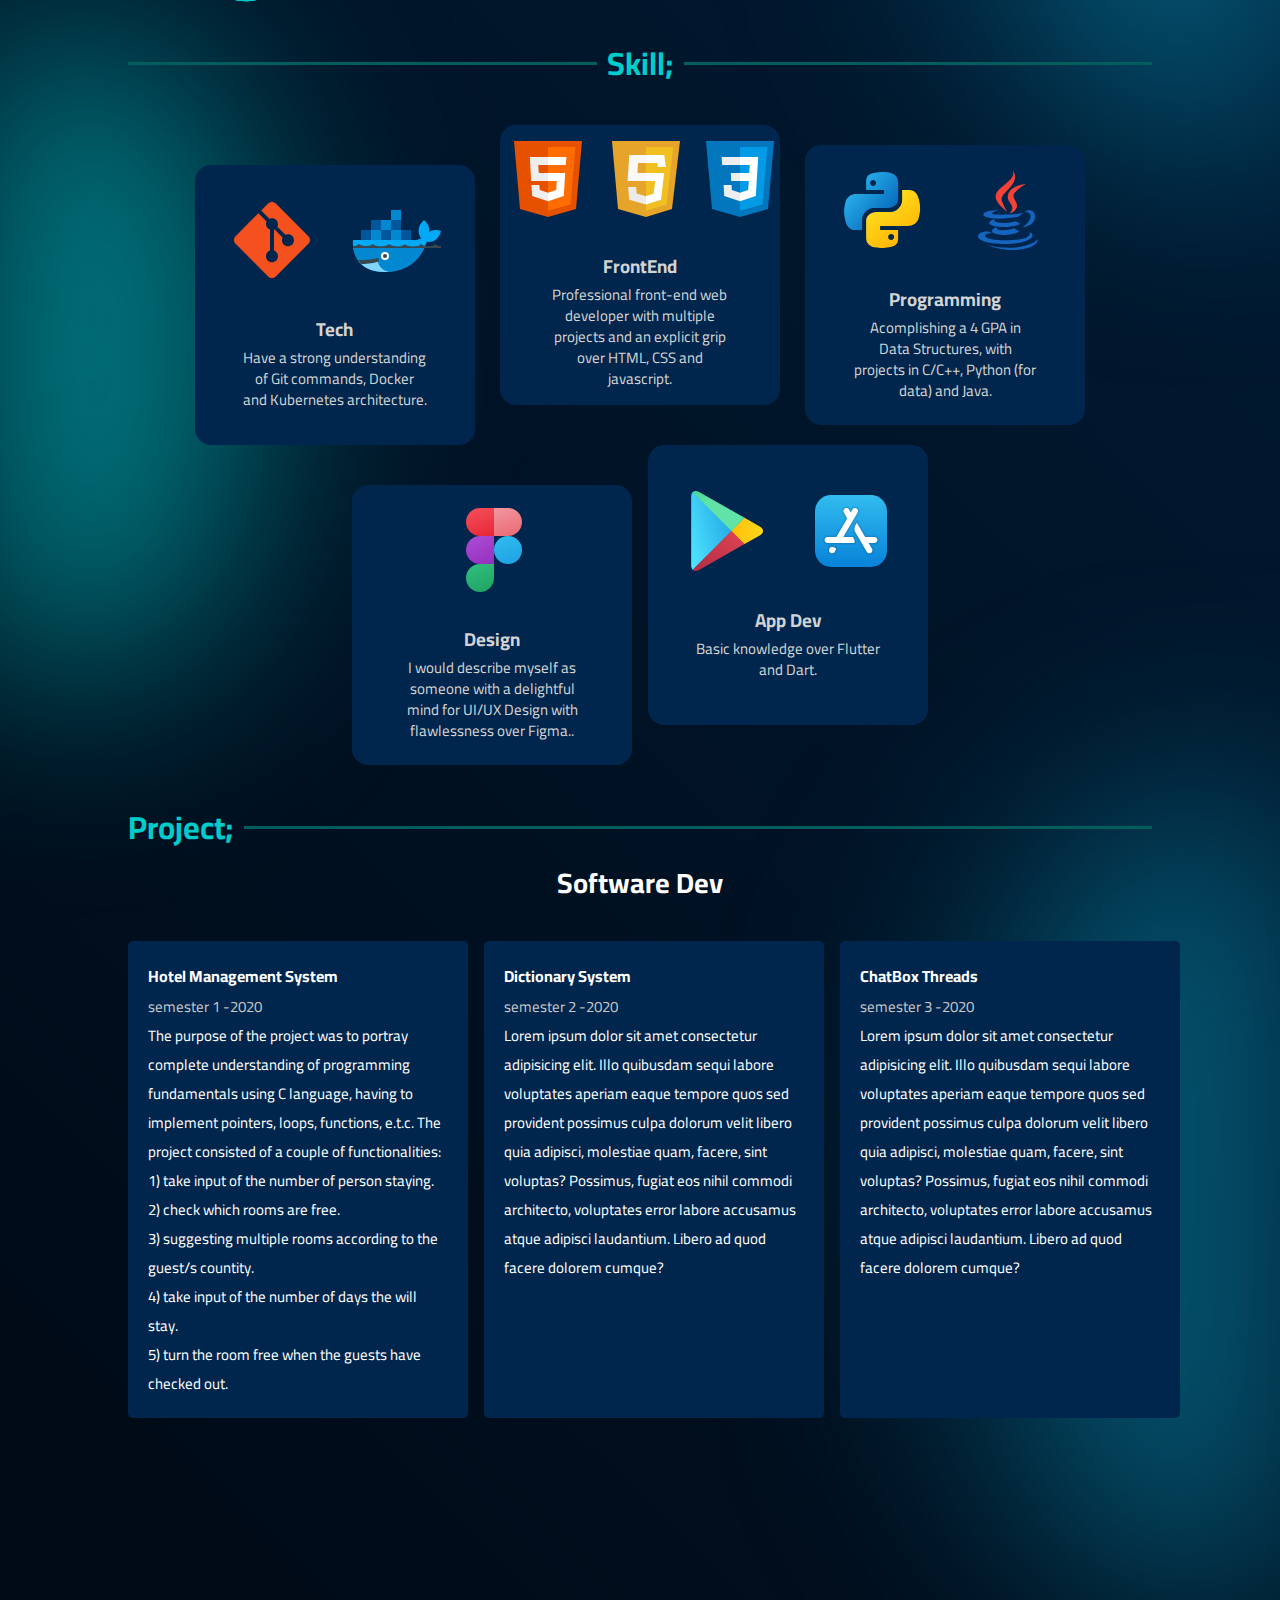
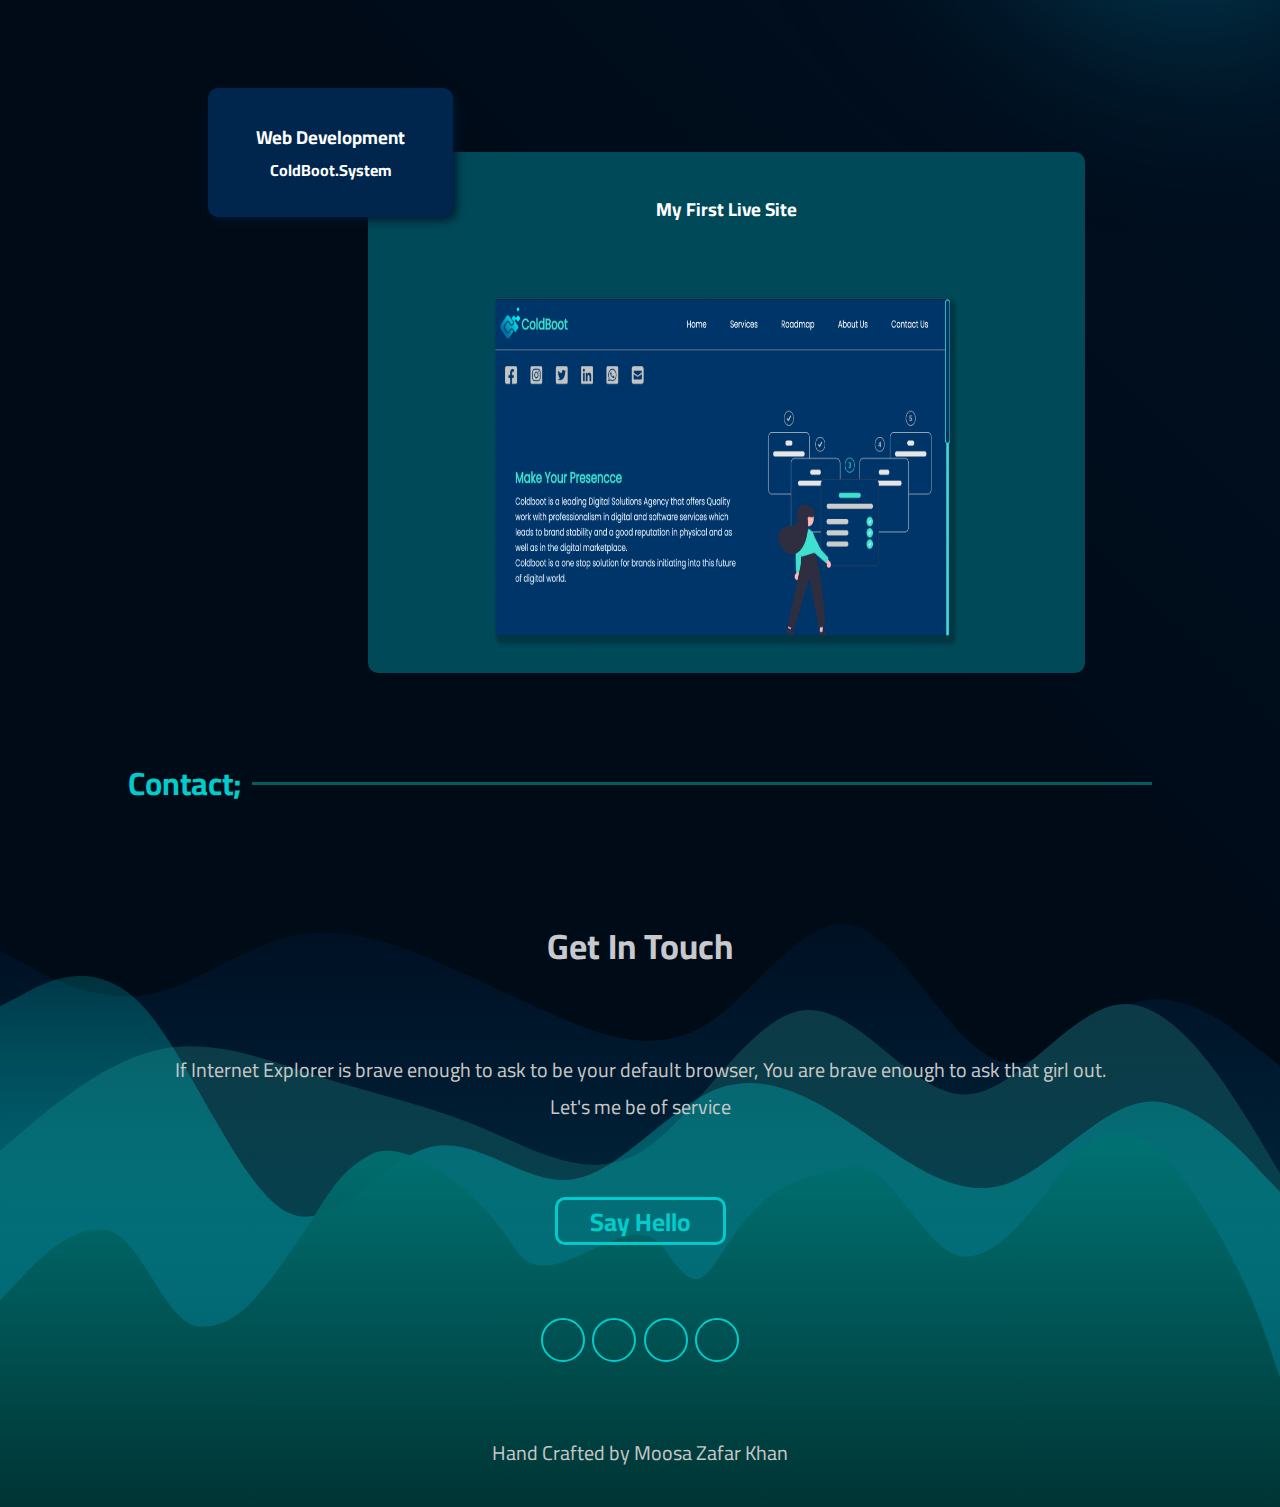
==== commit 357f83e0: "added text to project (hotlel)" ====
--- a/index.html
+++ b/index.html
@@ -192,7 +192,7 @@
                     </div>
                     <div class="contentContainer">
                         <h3>Tech</h3>
-                        <p>Git and Docker </p>
+                        <p>Have a strong understanding of Git commands, Docker and Kubernetes architecture. </p>
                     </div>
                 </div>
                 <!-- Tech skill 1 End -->
@@ -206,7 +206,7 @@
                     </div>
                     <div class="contentContainer">
                         <h3>FrontEnd</h3>
-                        <p>Lorem ipsum dolor sit amet, consectetur adipisicing elit. Quia quo ipsam officiis cum ad nemo </p>
+                        <p>Professional front-end web developer with multiple projects and an explicit grip over HTML, CSS and javascript. </p>
                     </div>
                 </div>
                 <!-- Frontend skill 2 End -->
@@ -219,7 +219,7 @@
                     </div>
                     <div class="contentContainer">
                         <h3>Programming</h3>
-                        <p>Lorem ipsum dolor sit amet, consectetur adipisicing elit. Quia quo ipsam officiis cum ad </p>
+                        <p>Acomplishing a 4 GPA in Data Structures, with projects in C/C++, Python (for data) and Java.</p>
                     </div>
                 </div>
                 <!-- Programming skill 3 End -->
@@ -232,7 +232,7 @@
                     </div>
                     <div class="contentContainer">
                         <h3>Design</h3>
-                        <p>Lorem ipsum dolor sit amet, consectetur adipisicing elit. Quia quo ipsam officiis</p>
+                        <p>I would describe myself as someone with a delightful mind for UI/UX Design with flawlessness over Figma..</p>
                     </div>
                 </div>
                 <!-- Desing Skill 4 End -->
@@ -245,7 +245,7 @@
                     </div>
                     <div class="contentContainer">
                         <h3>App Dev</h3>
-                        <p>Lorem ipsum dolor sit amet, consectetur adipisicing elit. Quia quo ipsam officiis cum ad nemo odit,</p>
+                        <p>Basic knowledge over Flutter and Dart.</p>
                     </div>
                 </div>
                 <!-- AppDev Skill 5 End -->
@@ -269,9 +269,15 @@
                     <div class="porjectsContainer" id="porject1Container">
                         <h4>Hotel Management System</h4>
                         <span>semester 1 -2020</span>
-                        <p>Lorem ipsum dolor sit amet consectetur adipisicing elit. Illo quibusdam sequi labore voluptates aperiam eaque tempore quos sed provident 
-                            possimus culpa dolorum velit libero quia adipisci, molestiae quam, facere, sint voluptas? Possimus, fugiat eos nihil commodi architecto,
-                            voluptates error labore accusamus atque adipisci laudantium. Libero ad quod facere dolorem cumque?</p>
+                        <p>
+                            The purpose of the project was to portray complete understanding of programming fundamentals using C language, 
+                            having to implement pointers, loops, functions, e.t.c. The project consisted of a couple of functionalities: <br>
+                            1)  take input of the number of person staying.<br>
+                            2) check which rooms are free. <br>
+                            3) suggesting multiple rooms according to the guest/s countity.<br>
+                            4) take input of the number of days the will stay.<br>
+                            5) turn the room free when the guests have checked out.<br>
+                        </p>
                     </div>
                     <div class="porjectsContainer" id="porject2Container">
                         <h4>Dictionary System</h4>
@@ -314,8 +320,12 @@
 
             <div class="contactContentContainer">
                     <h3>Get In Touch</h3>
-                    <p>Although I’m not currently looking for any new opportunities, my inbox is always <br> open. Whether you have a question or
-                         just want to say hi, I’ll try my best to get back to you!</p>
+                    <p>
+                        If Internet Explorer is brave enough to ask to be 
+                        your default browser, You are brave enough to ask that girl out. <br>
+                        Let's me be of service
+
+                    </p>
                     <a href="mailto:moosazkhan@gmail.com">
                         <button> <h4>Say Hello</h4></button>
                     </a>
--- a/css/index.css
+++ b/css/index.css
@@ -397,9 +397,15 @@
   .radio-group{
     color: white;
   }
-  label { margin-right: 10px; }  
-.cube__face .content{
+label { 
+    margin-right: 10px; 
+}  
+
+.cube__face .content {
     padding: 15px;
+}
+.cube__face .content h5{
+    font-size:medium;
 }
 /* Aboout Section End */
 
@@ -489,7 +495,9 @@
 .skills .contentContainer{
     color: lightgray;
     padding: 1rem 3rem;
-    
+}
+.skills .contentContainer p{
+    line-height: 1.4em;
 }
 /* Skill Section End */
 
@@ -537,7 +545,7 @@
     grid-area: "proj3";
 }
 .porjectsContainer{
-    width: 85%;
+    width: 300px;
     background-color: var(--DarkBlue);
     border-radius: 5px;
     padding: 20px 20px;   
